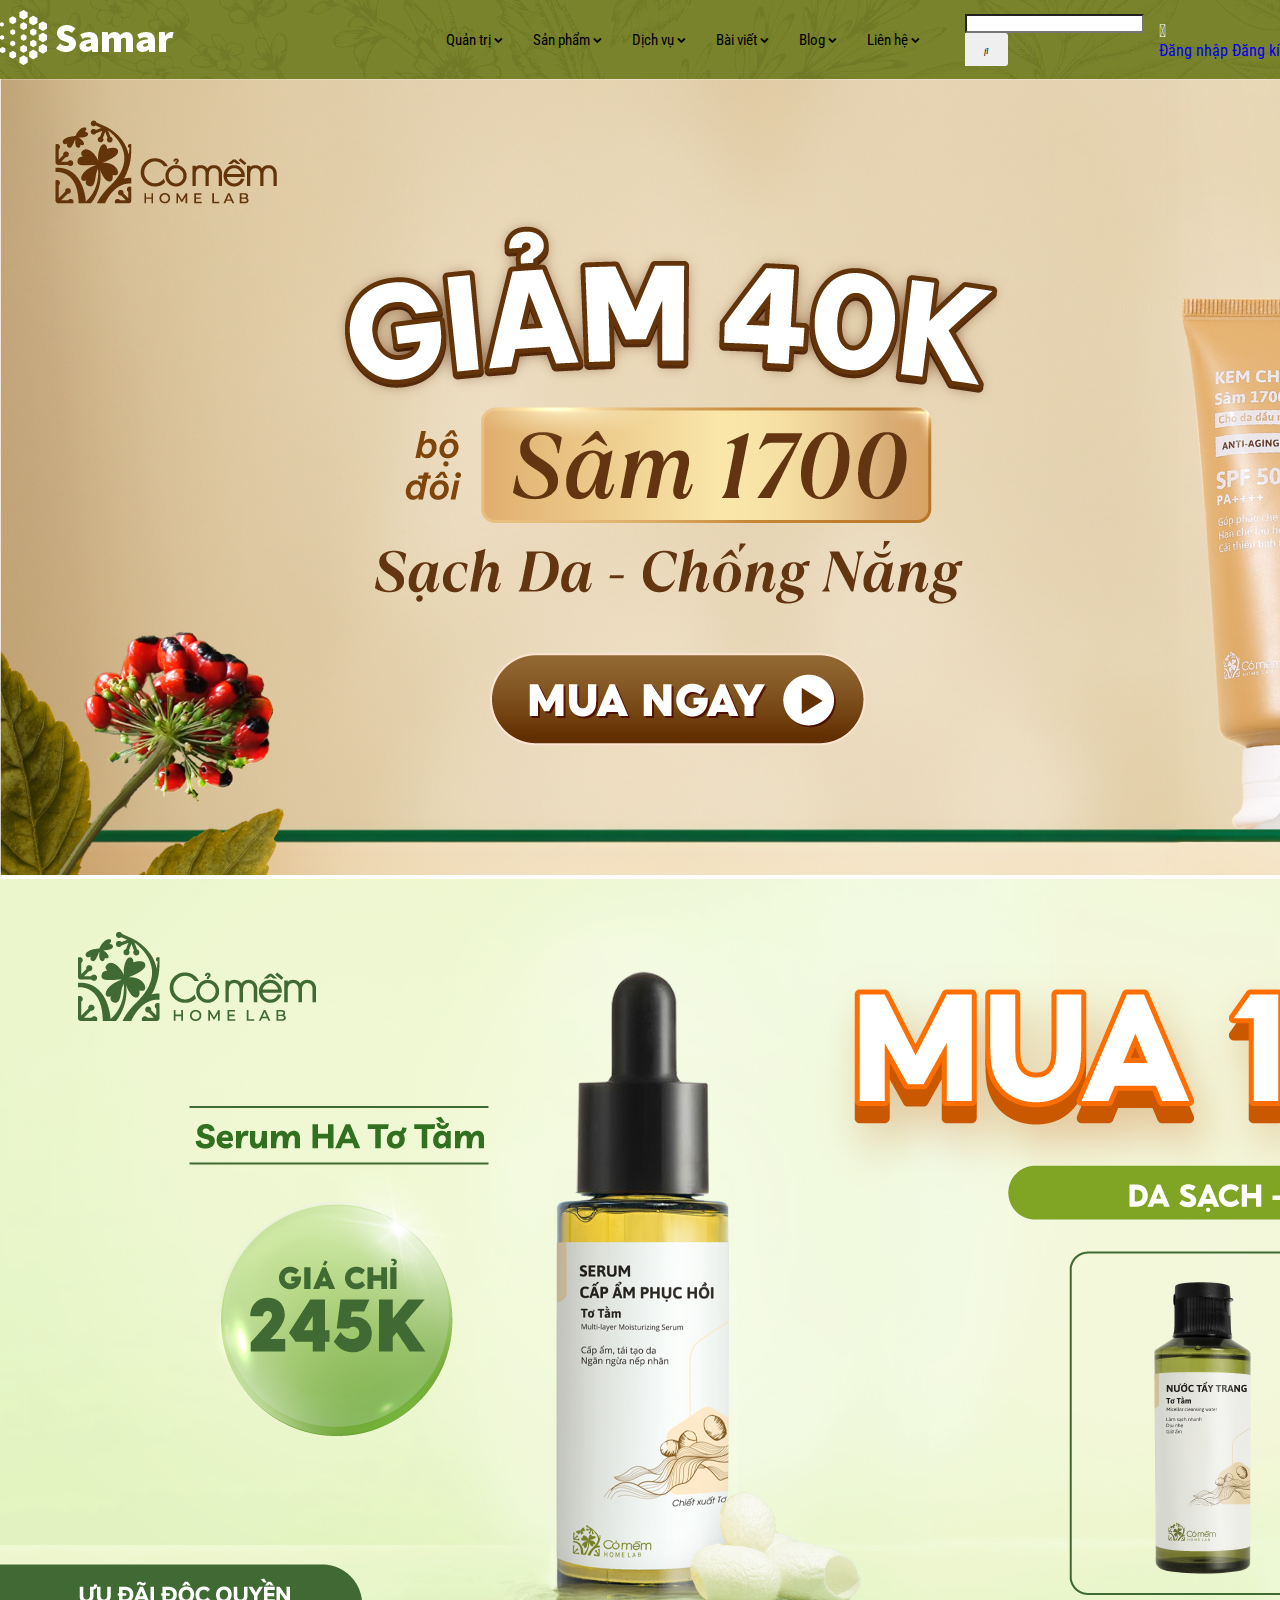
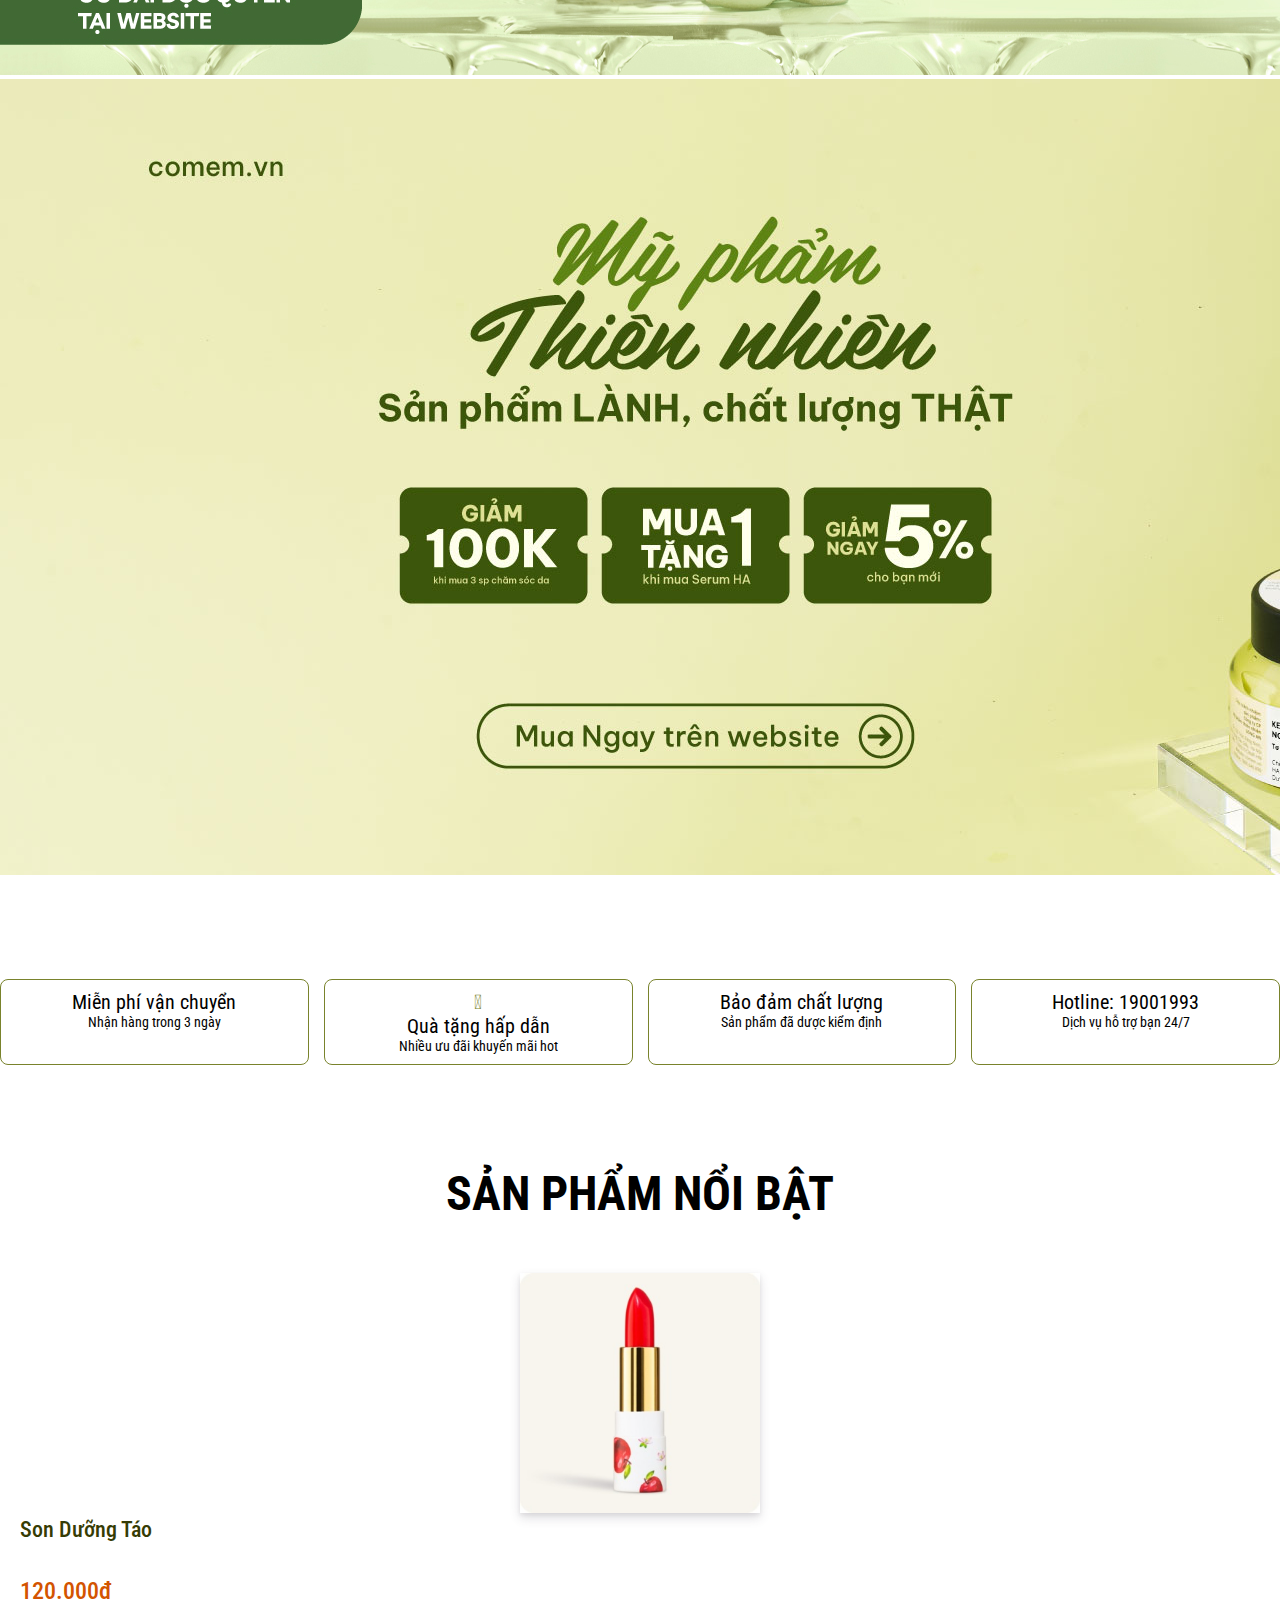
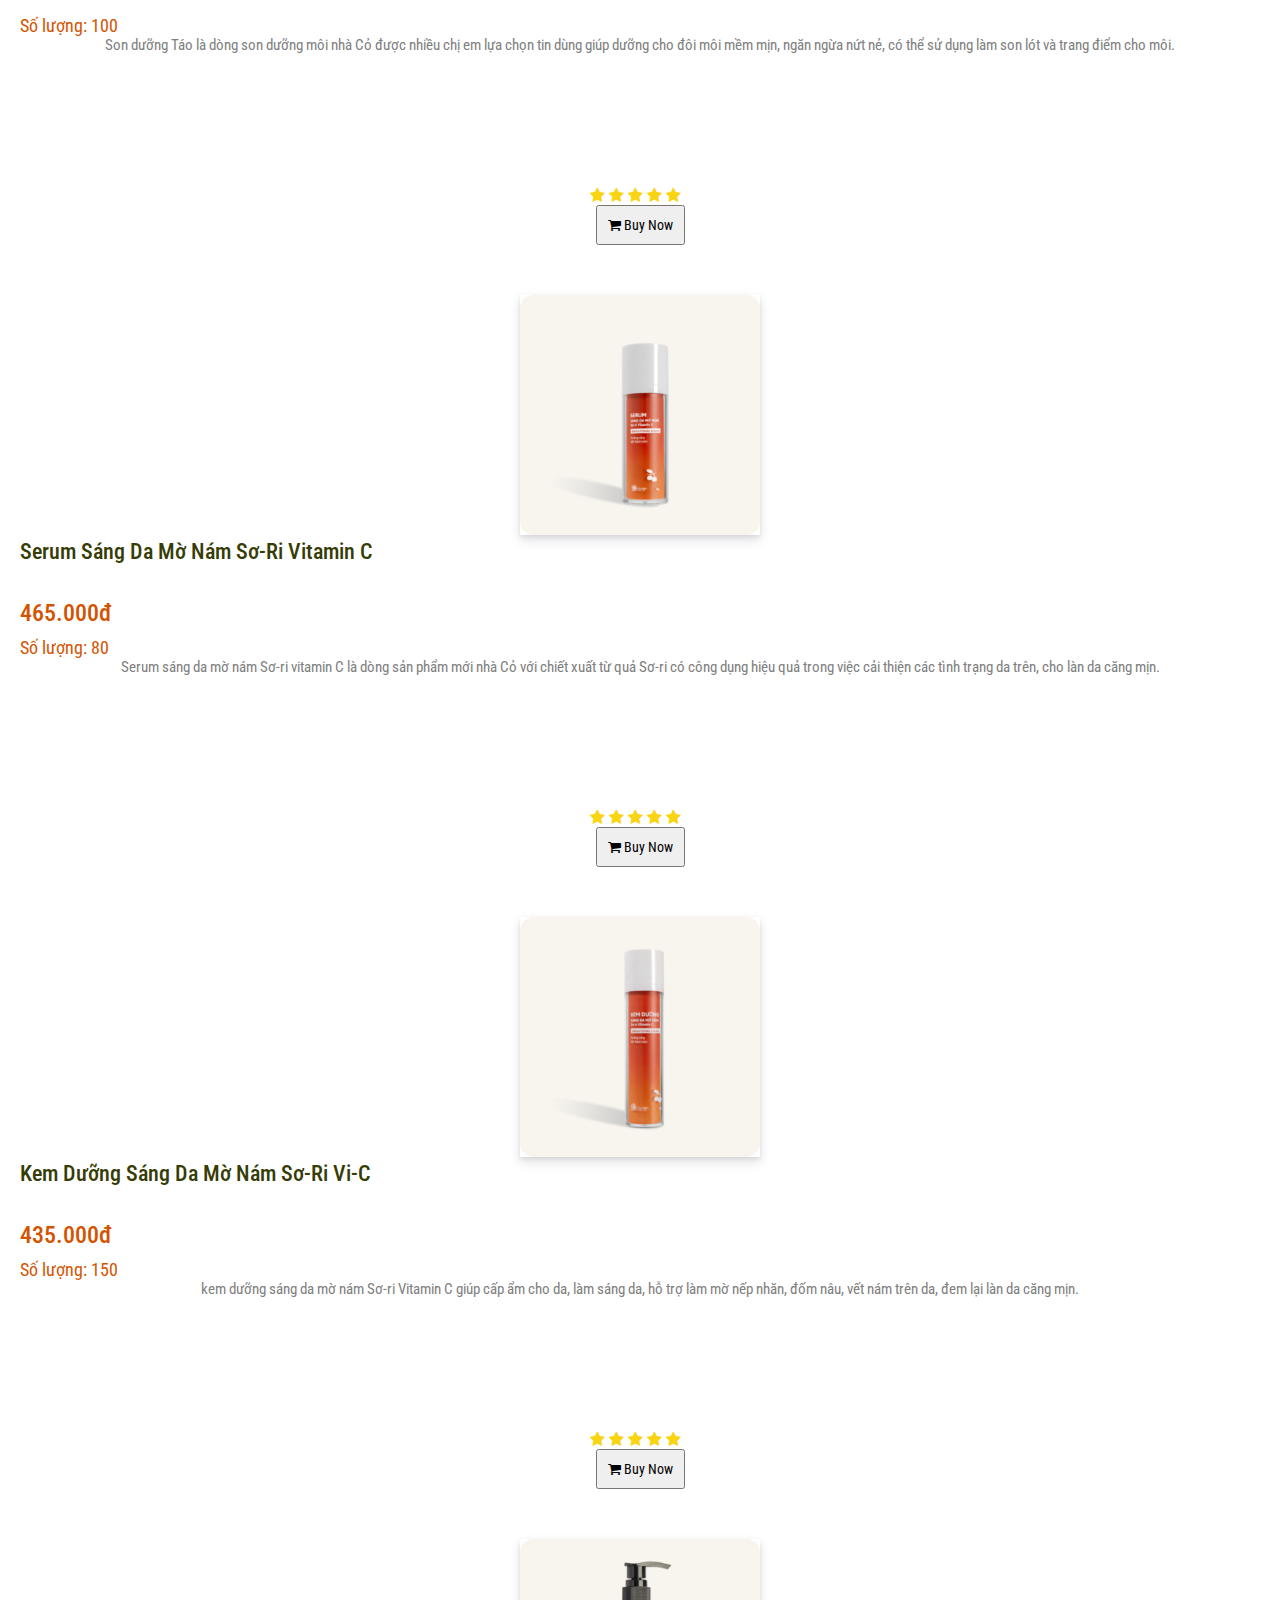
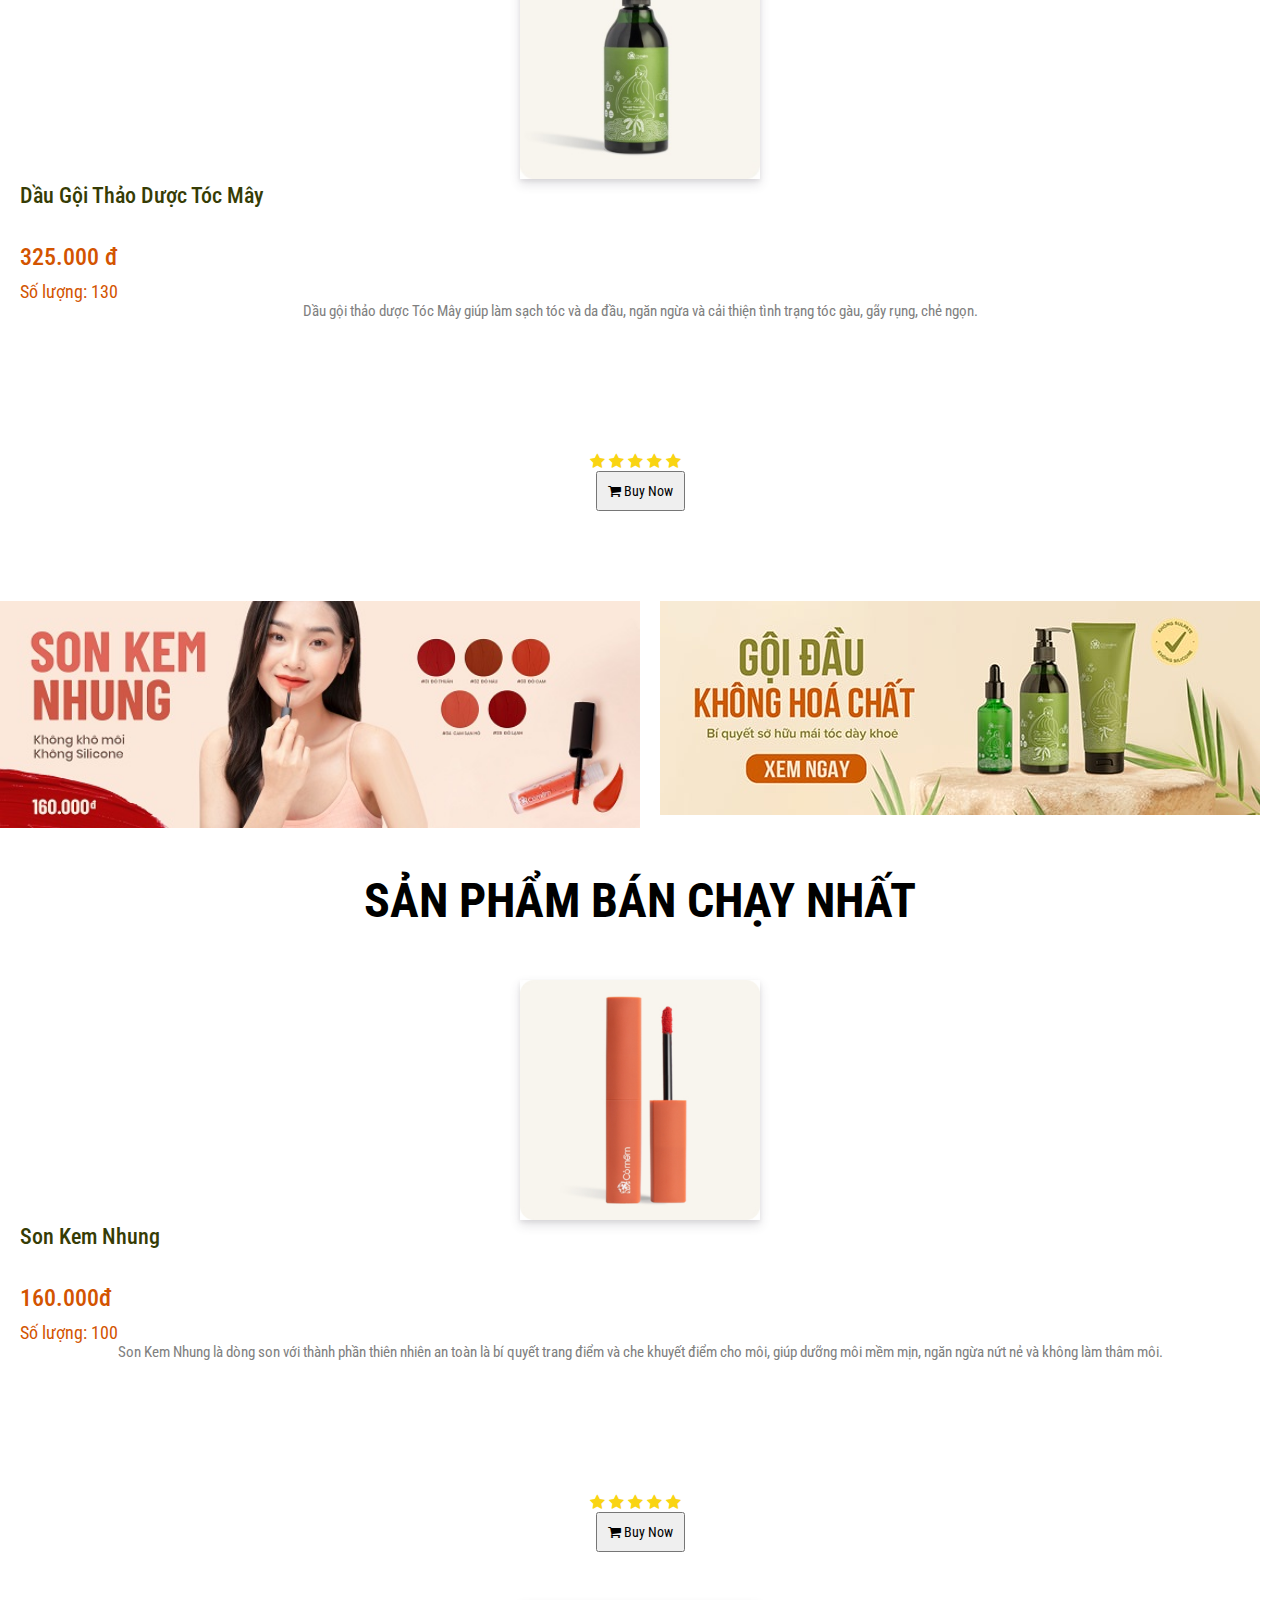
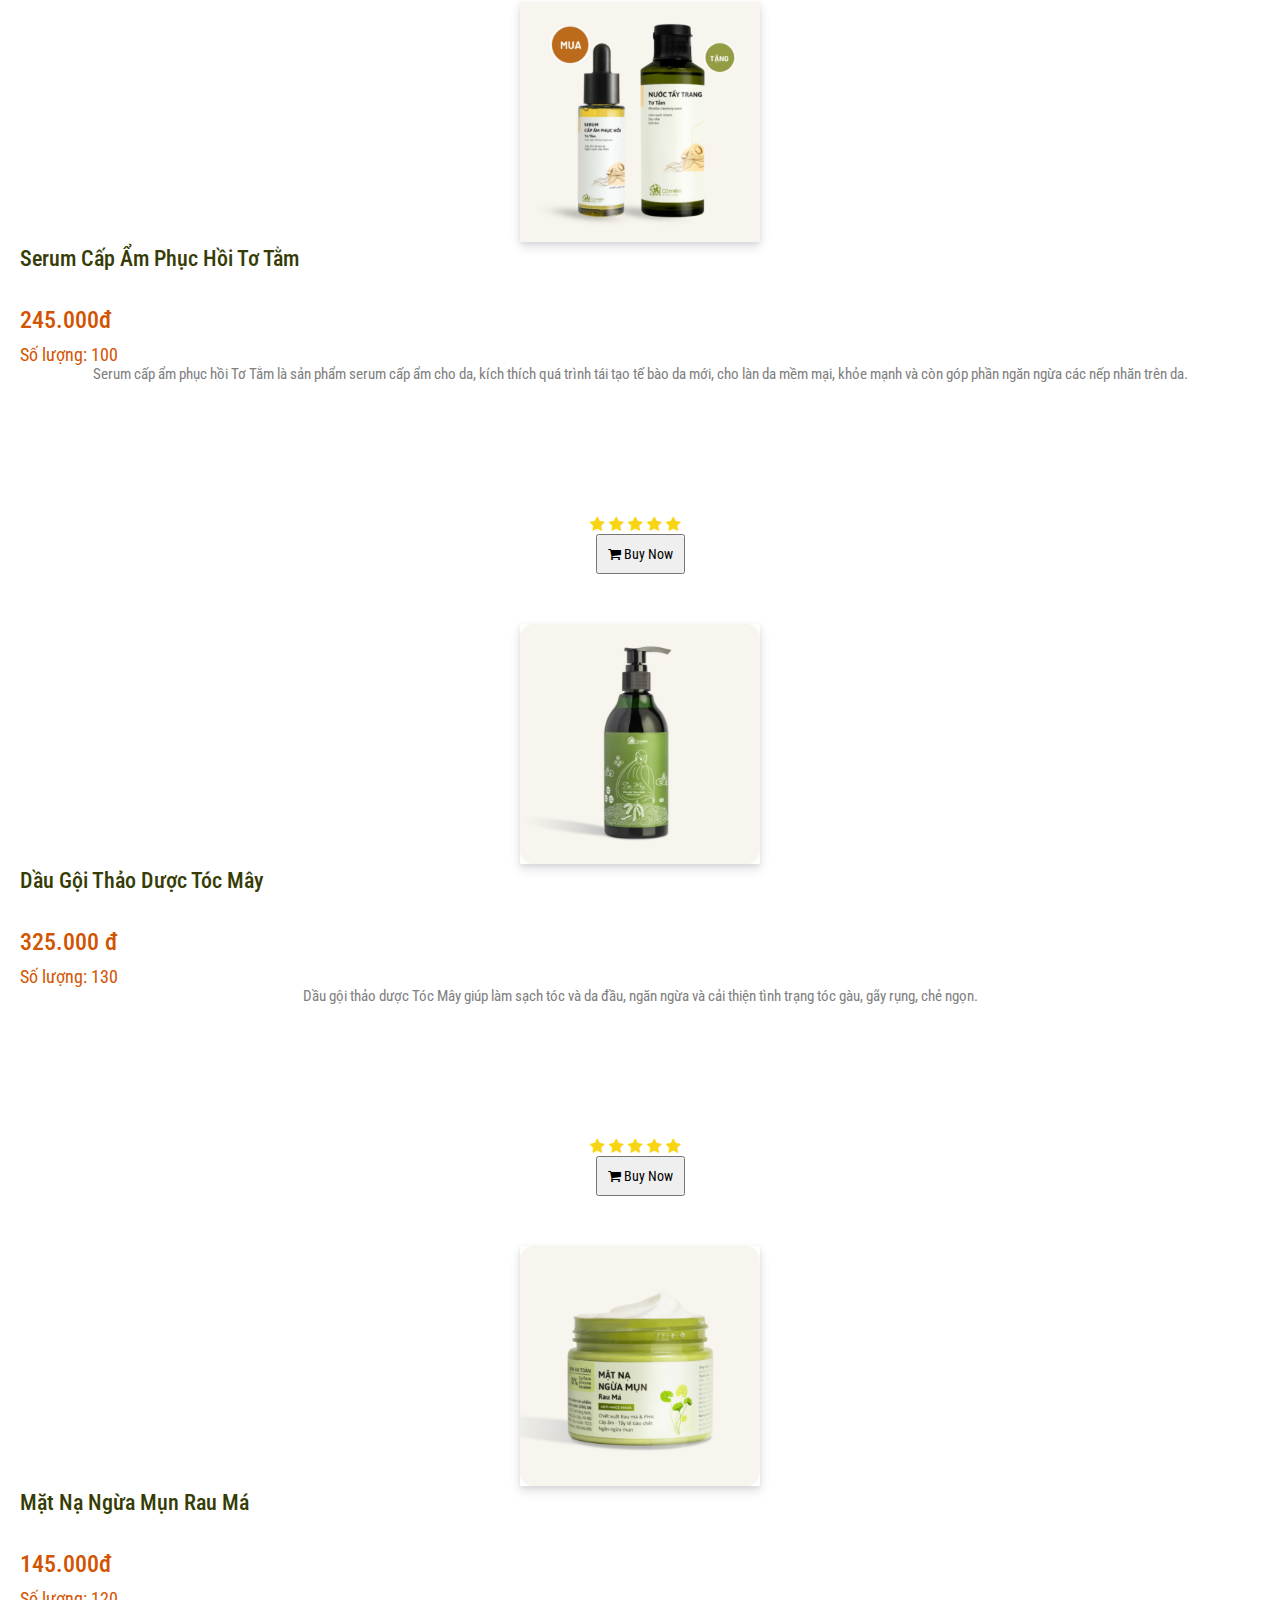
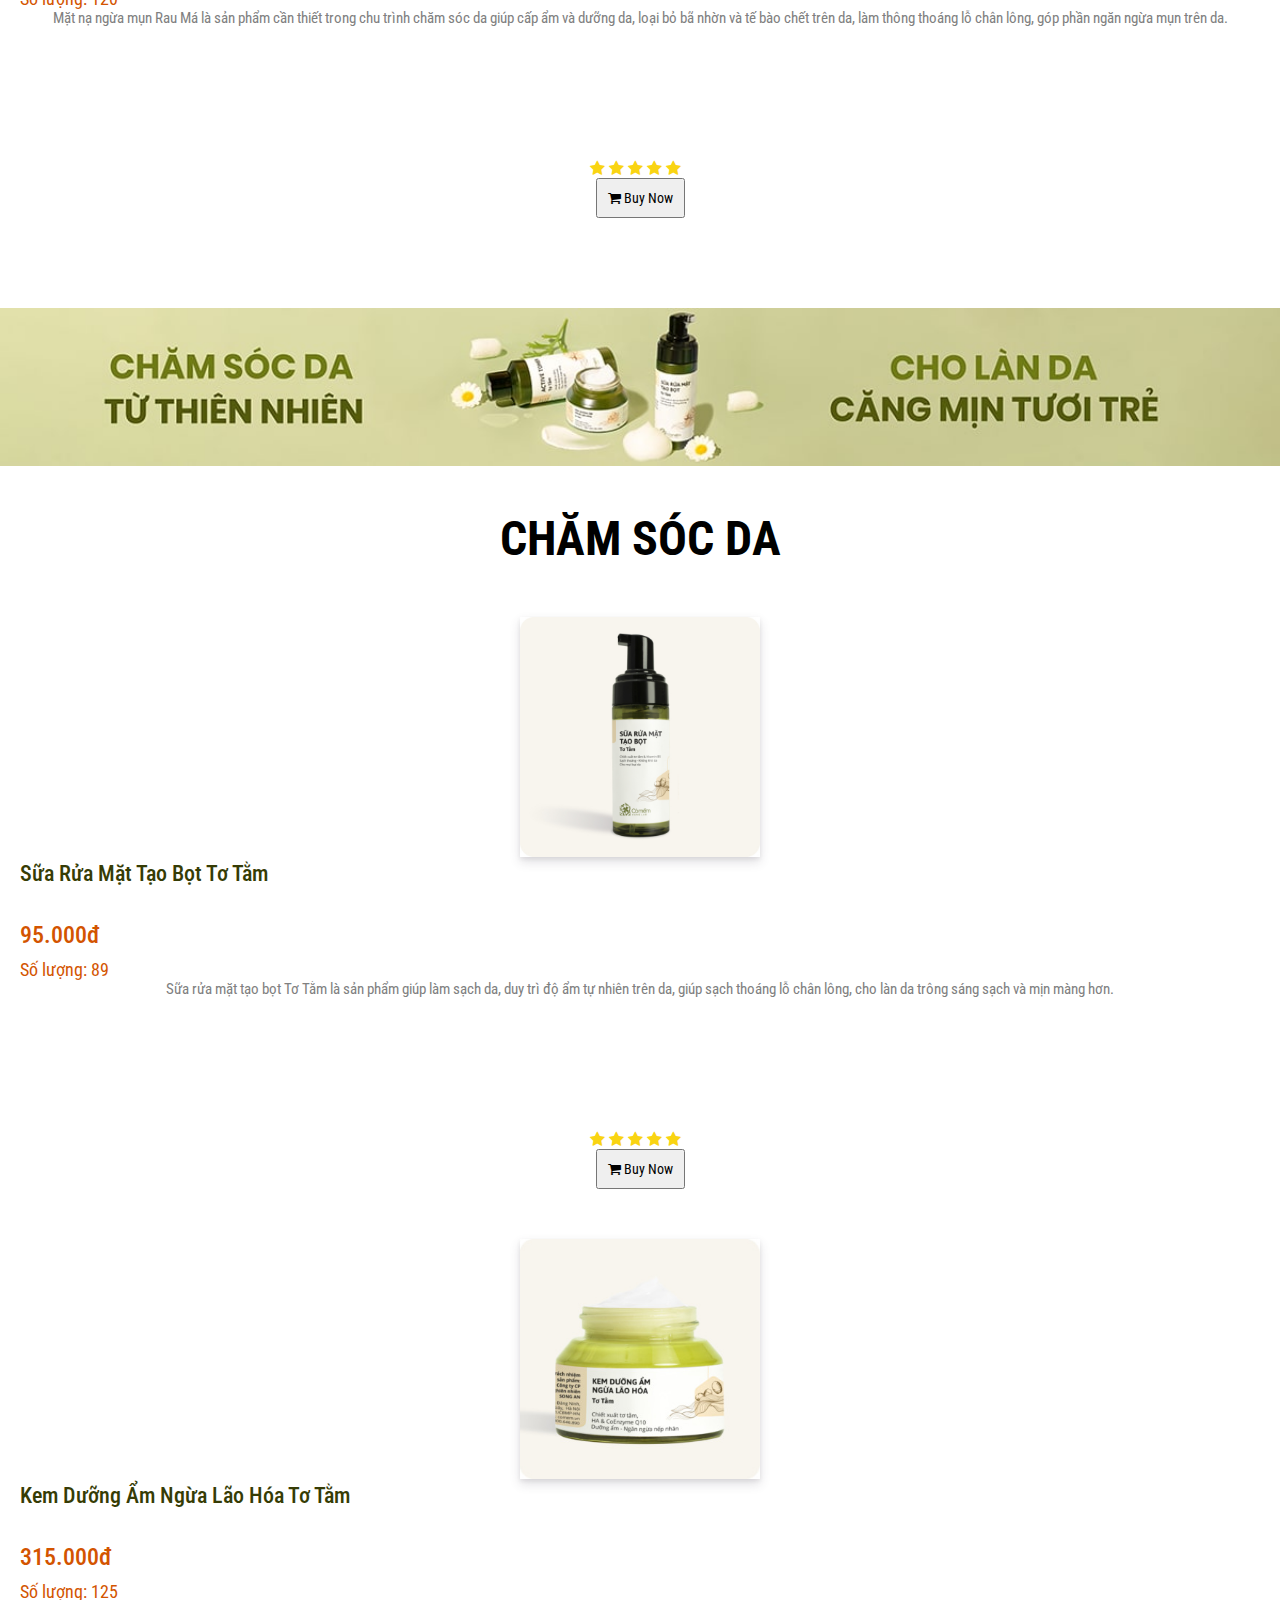
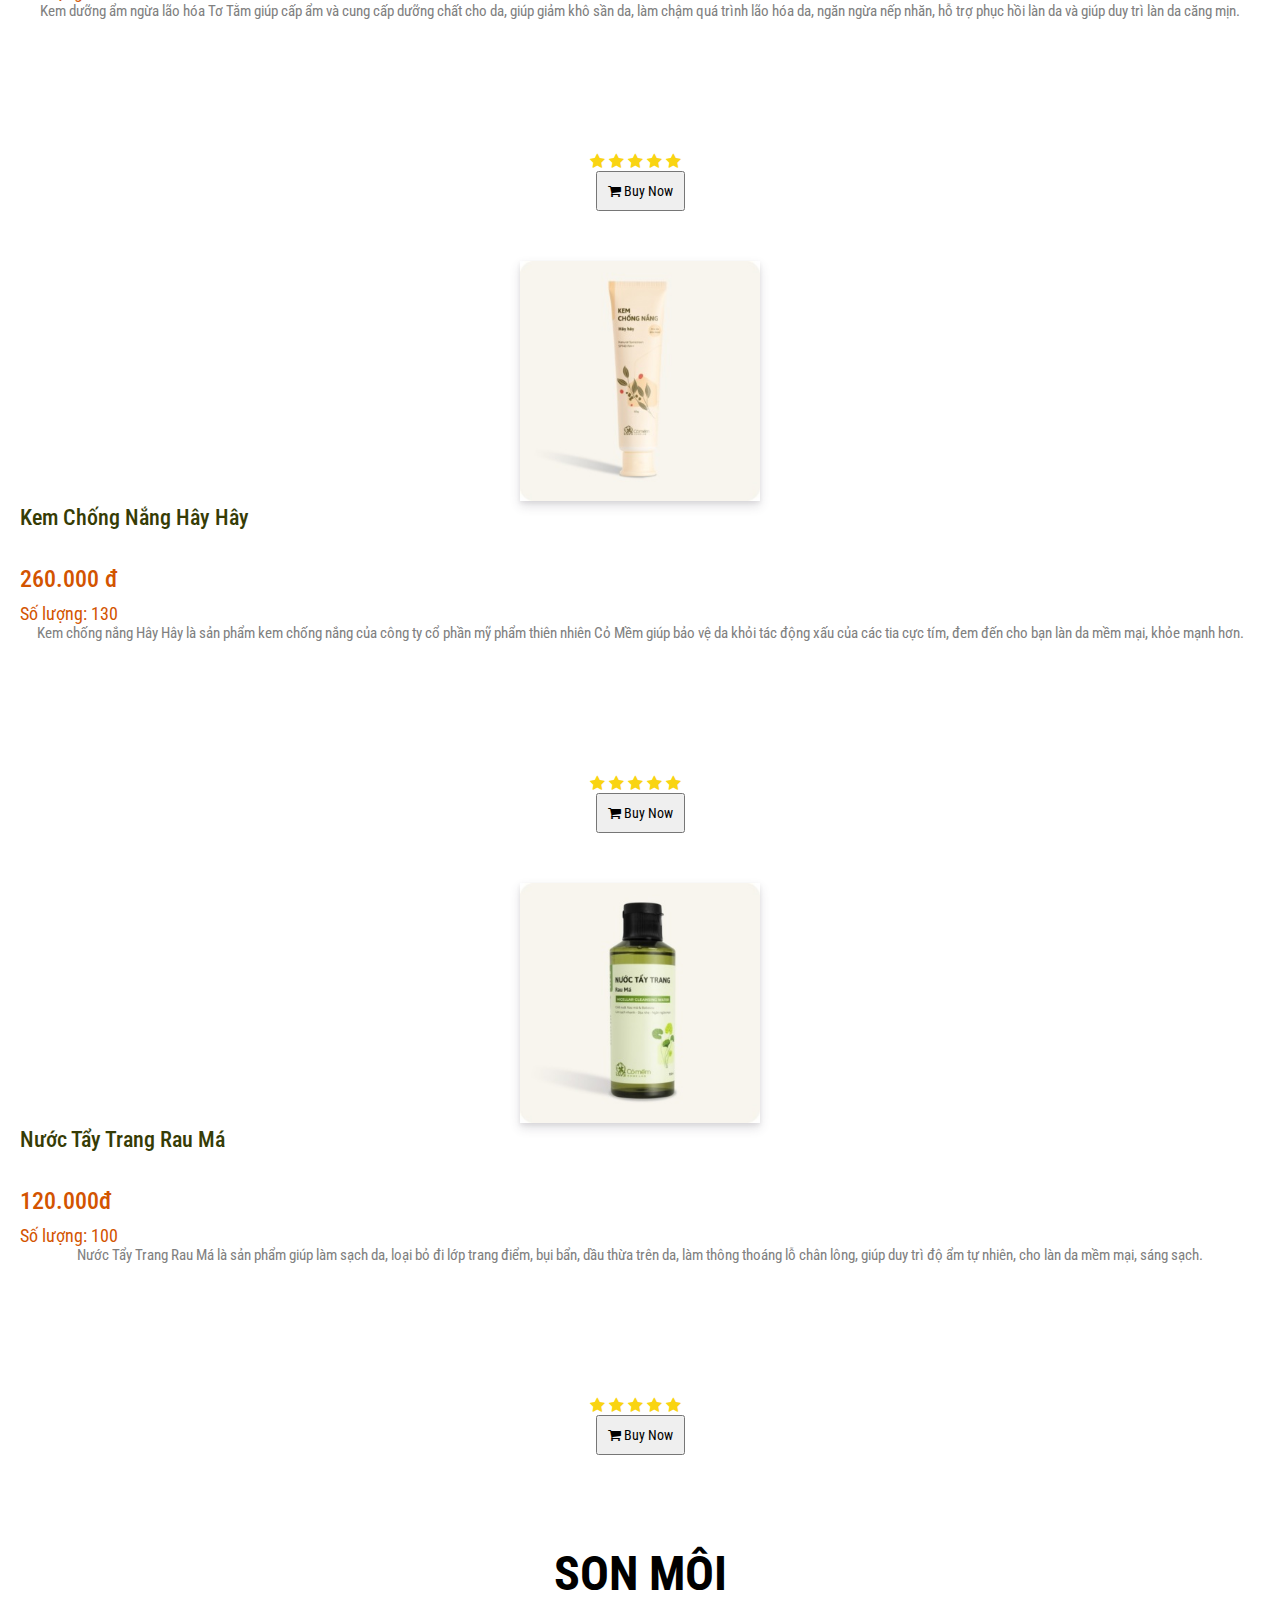
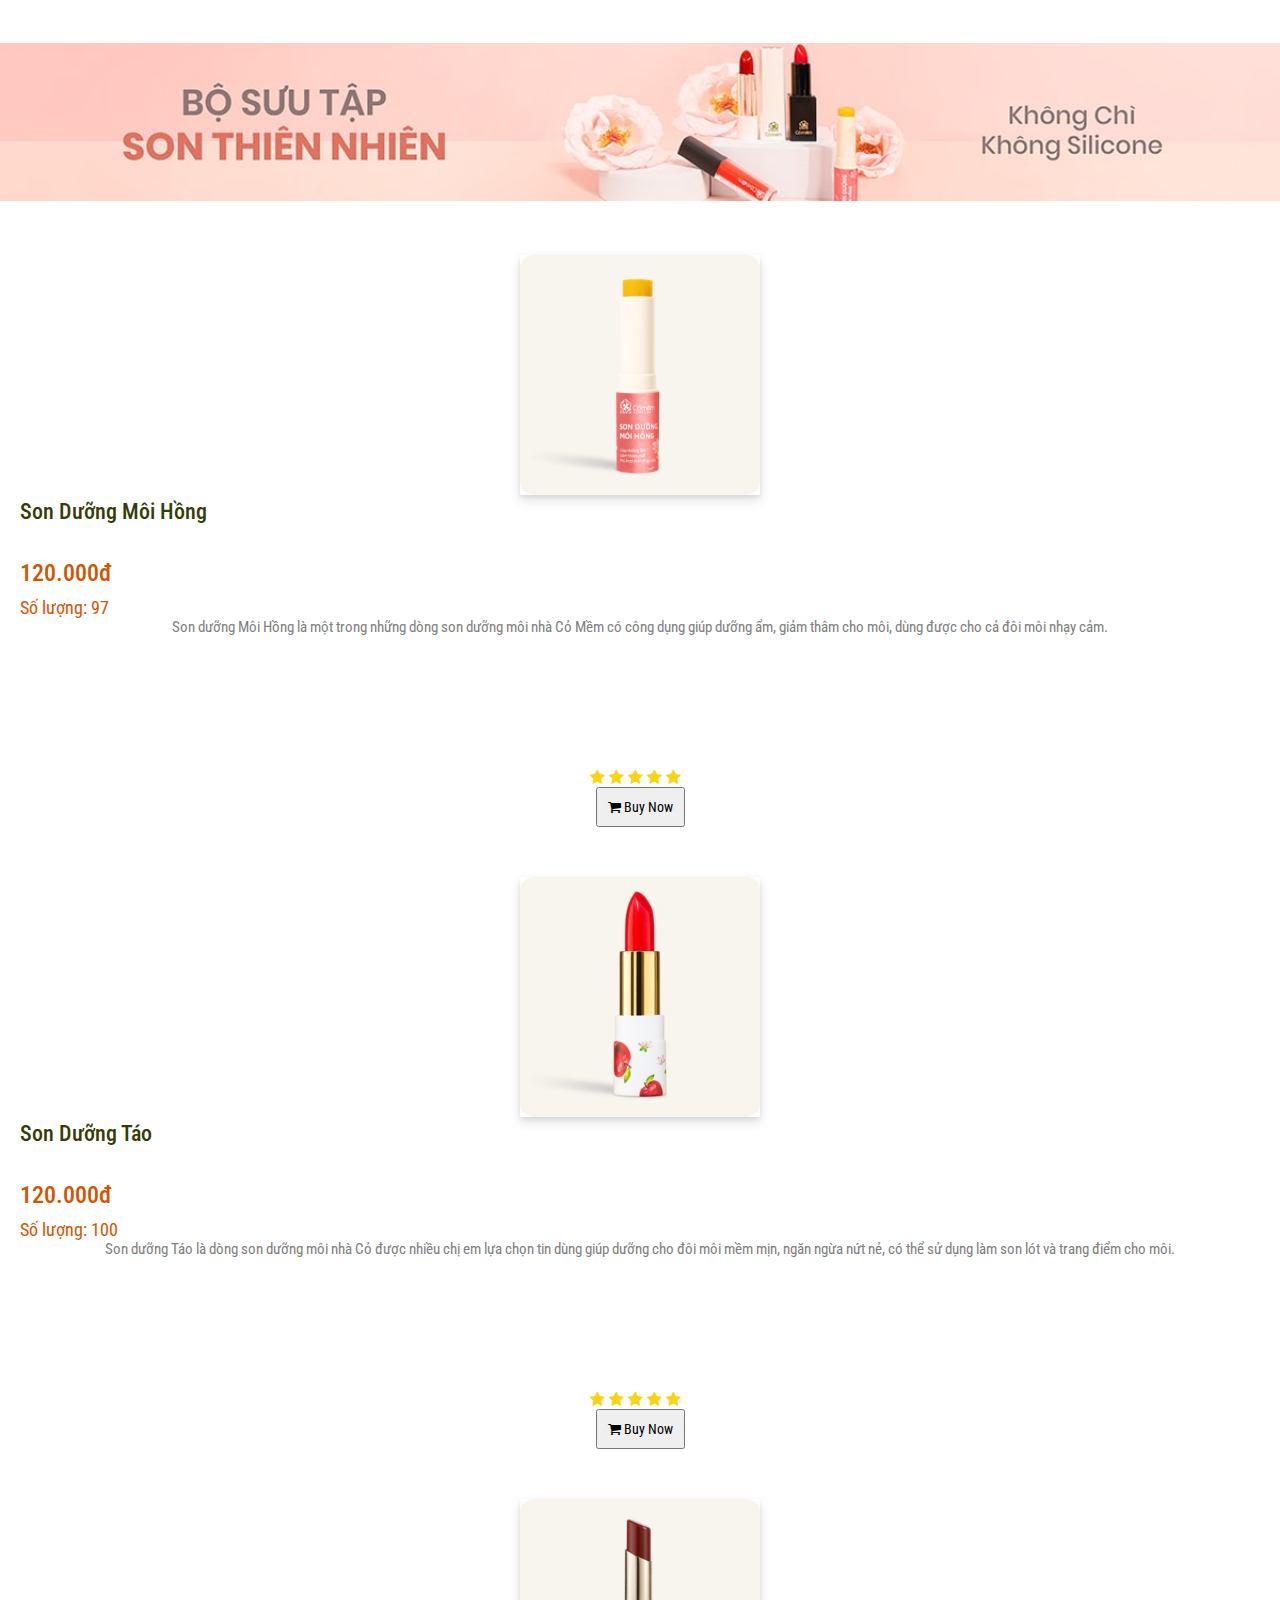
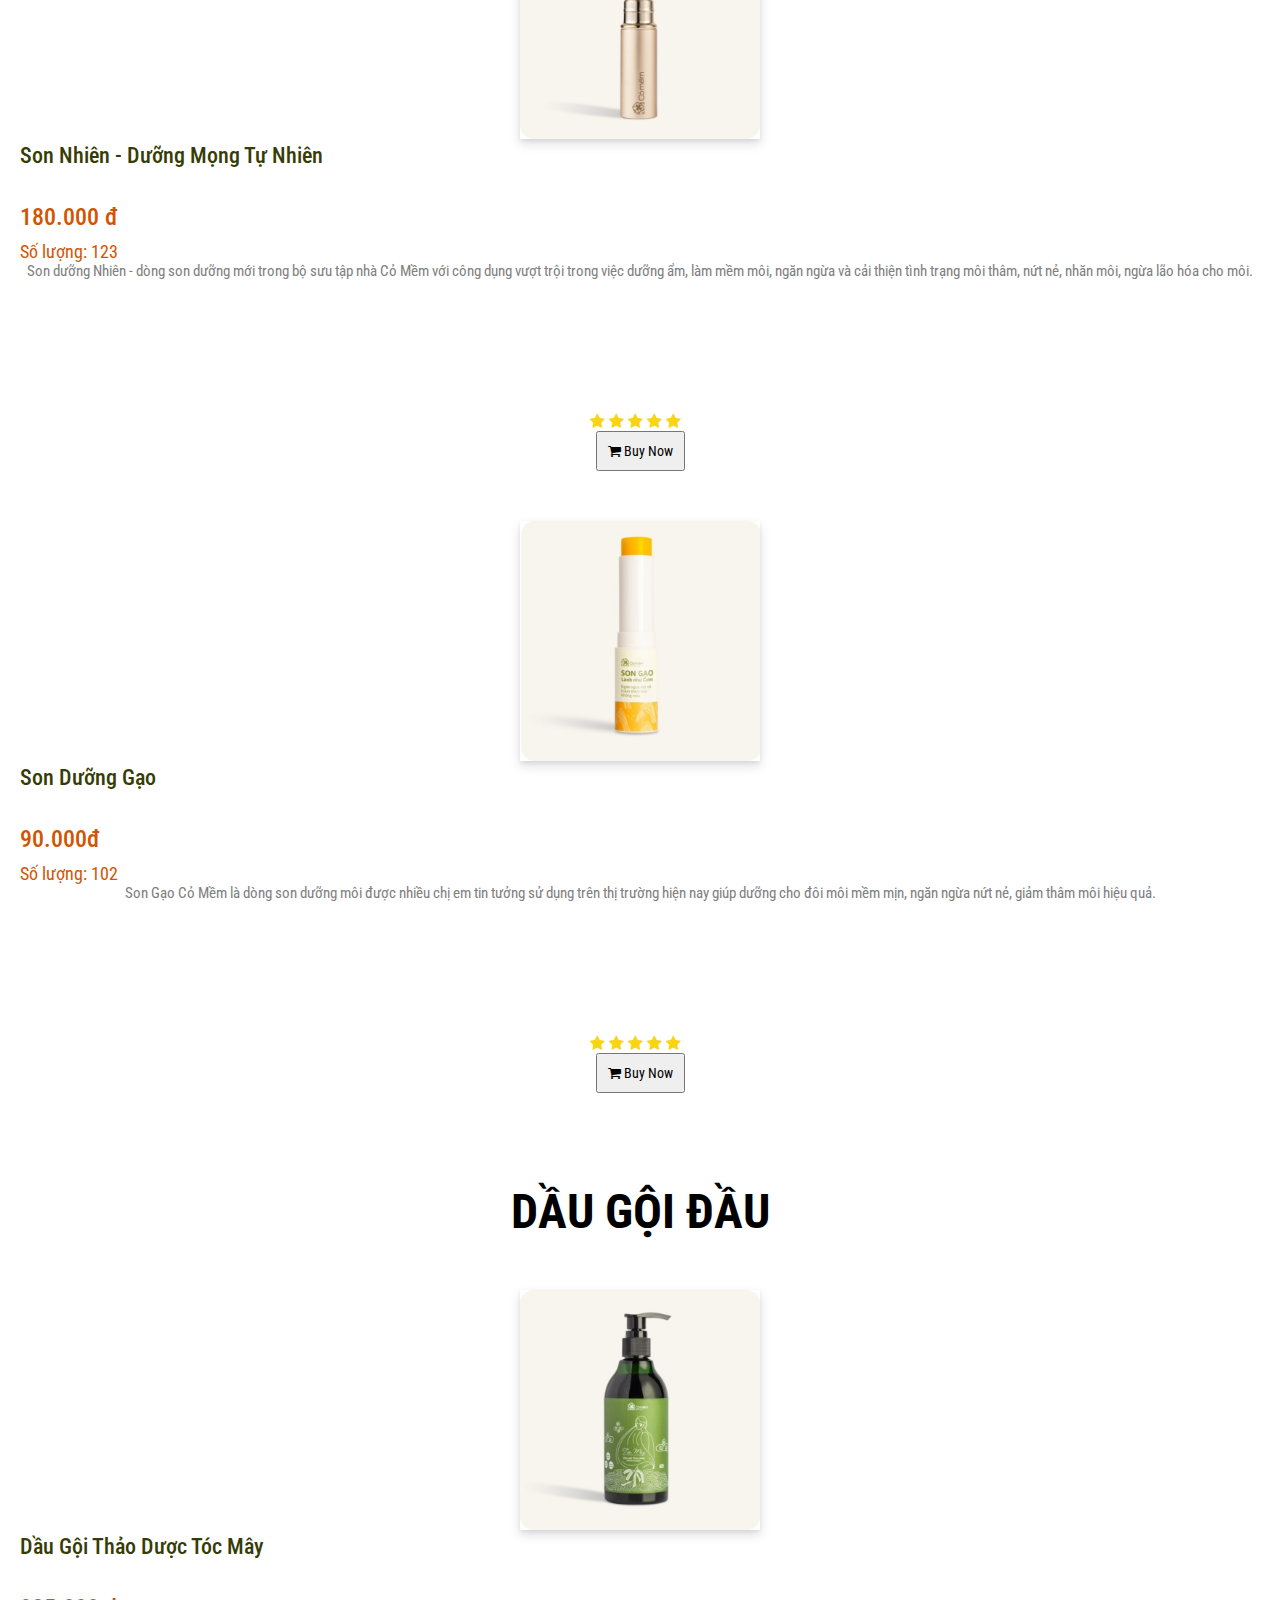
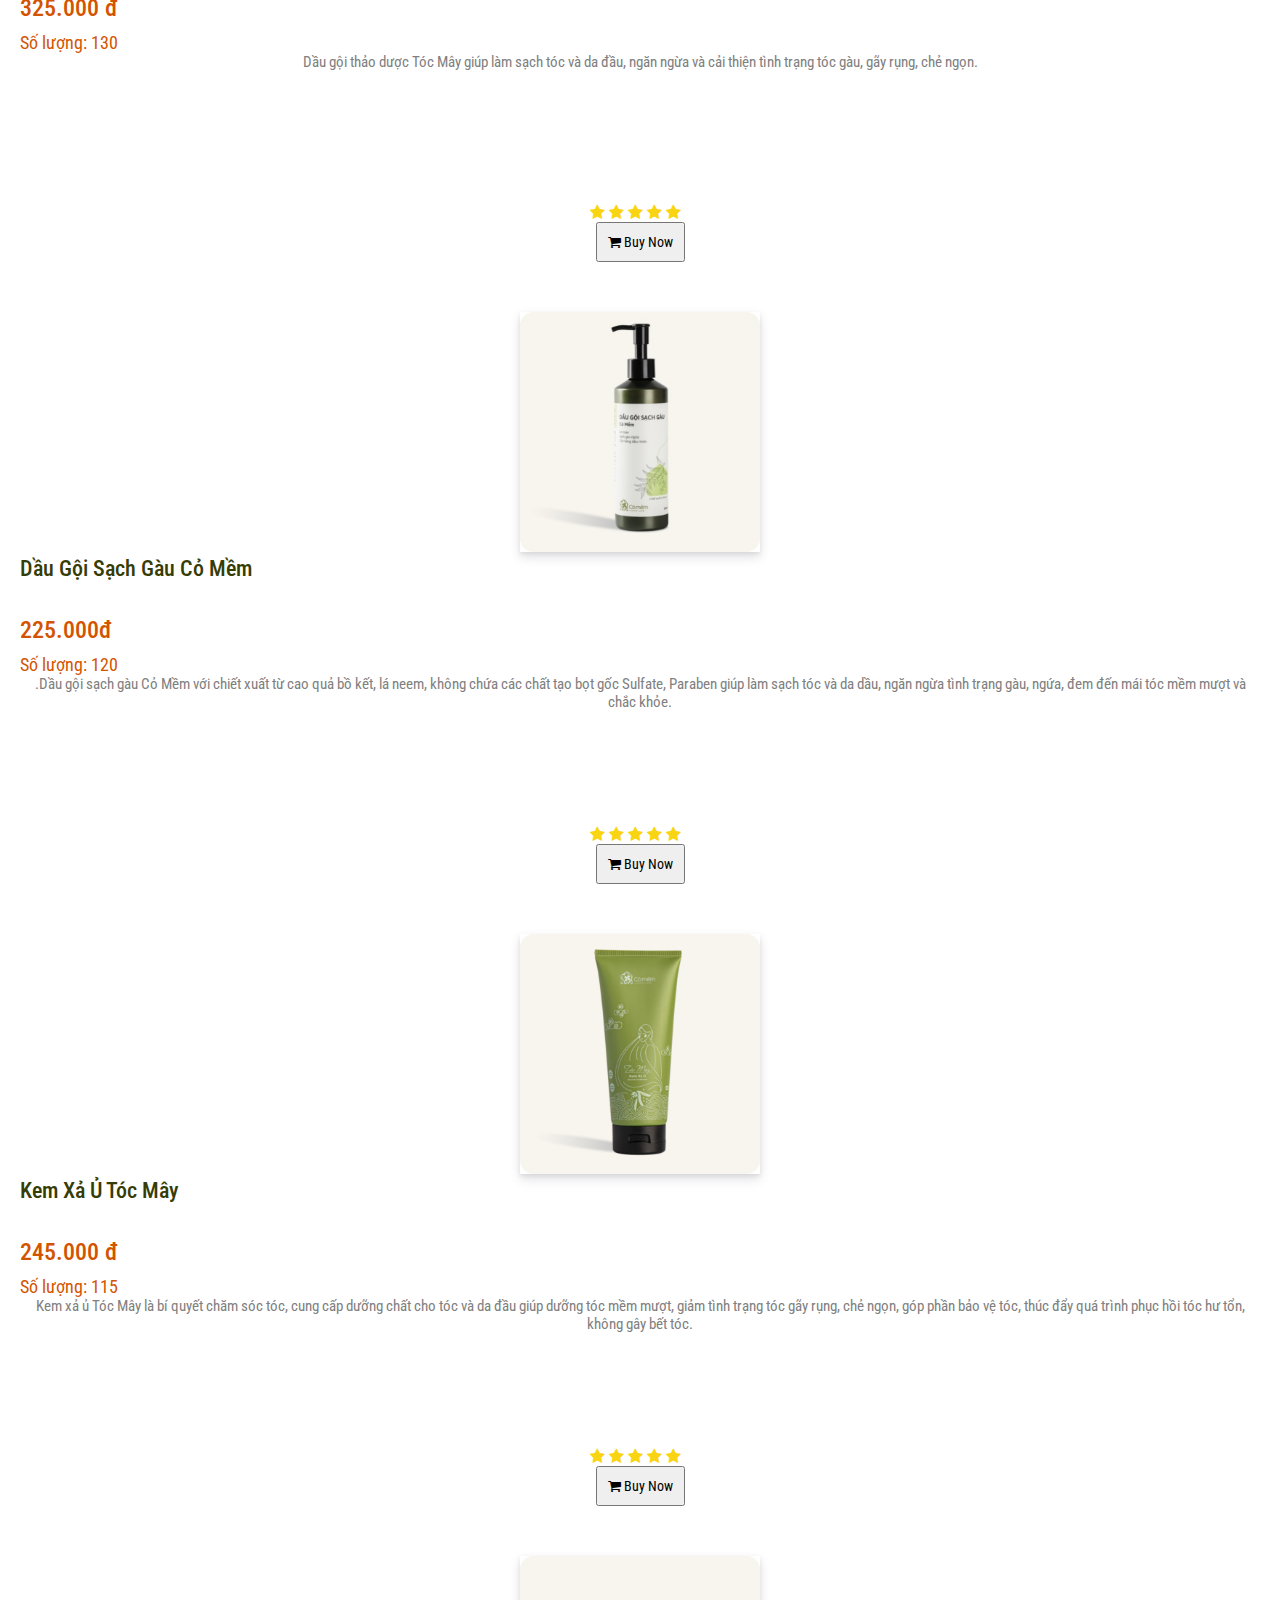
==== User/index.html @ 2b6eb31f "Merge pull request #1 from daihoc24/nhquy" ====
<!DOCTYPE html>
<html lang="en">

<head>
    <meta charset="UTF-8">
    <meta name="viewport" content="width=device-width, initial-scale=1.0">
    <title>Document</title>
    <link rel="stylesheet" href="https://cdn.jsdelivr.net/npm/bootstrap@4.1.3/dist/css/bootstrap.min.css"
        integrity="sha384-MCw98/SFnGE8fJT3GXwEOngsV7Zt27NXFoaoApmYm81iuXoPkFOJwJ8ERdknLPMO" crossorigin="anonymous">
    <link rel="preconnect" href="https://fonts.googleapis.com">
    <link rel="preconnect" href="https://fonts.gstatic.com" crossorigin>
    <link href="https://fonts.googleapis.com/css2?family=Roboto+Condensed:wght@300;400;500;600&display=swap"
        rel="stylesheet">
    <link rel="stylesheet" href="https://cdnjs.cloudflare.com/ajax/libs/animate.css/4.1.1/animate.min.css" />
    <link rel="stylesheet" href="https://cdnjs.cloudflare.com/ajax/libs/font-awesome/4.7.0/css/font-awesome.min.css"
        integrity="sha512-SfTiTlX6kk+qitfevl/7LibUOeJWlt9rbyDn92a1DqWOw9vWG2MFoays0sgObmWazO5BQPiFucnnEAjpAB+/Sw=="
        crossorigin="anonymous" referrerpolicy="no-referrer" />
    <link rel="stylesheet" href="https://cdnjs.cloudflare.com/ajax/libs/font-awesome/6.4.2/css/all.min.css"
        integrity="sha512-z3gLpd7yknf1YoNbCzqRKc4qyor8gaKU1qmn+CShxbuBusANI9QpRohGBreCFkKxLhei6S9CQXFEbbKuqLg0DA=="
        crossorigin="anonymous" referrerpolicy="no-referrer" />
    <link rel="stylesheet" href="./CSS/style.css">
</head>

<body>
    <header class="header">
        <div class="container">
            <div class="header-content">
                <a href="#">
                    <img src="./img/logo-white.png" class="logo" alt="">
                </a>
                <nav>
                    <ul>
                        <li>
                            <a href="../Admin/AdminPage/index.htm">
                                <span>Quản trị</span>
                                <i class="fa fa-chevron-down"></i>
                            </a>
                        </li>
                        <li>
                            <a href="#">
                                <span>Sản phẩm</span>
                                <i class="fa fa-chevron-down"></i>
                            </a>
                        </li>
                        <li>
                            <a href="#">
                                <span>Dịch vụ</span>
                                <i class="fa fa-chevron-down"></i>
                            </a>
                        </li>
                        <li>
                            <a href="#">
                                <span>Bài viết</span>
                                <i class="fa fa-chevron-down"></i>
                            </a>
                        </li>
                        <li>
                            <a href="#">
                                <span>Blog</span>
                                <i class="fa fa-chevron-down"></i>
                            </a>
                        </li>
                        <li>
                            <a href="#">
                                <span>Liên hệ</span>
                                <i class="fa fa-chevron-down"></i>
                            </a>
                        </li>
                    </ul>
                    <div class="input-group ps-5">
                        <div id="navbar-search-autocomplete" class="form-outline">
                            <input type="search" id="form1" class="form-control search" />
                        </div>
                        <button type="button" class="btn btn-success search-icon">
                            <i class="fas fa-search"></i>
                        </button>
                    </div>
                    <div class="dropdown show">
                        <i class="fa-solid fa-user" href="#" role="button" id="dropdownMenuLink" data-toggle="dropdown"
                            aria-haspopup="true" aria-expanded="false" style="color: #ffffff;"></i>
                        <div class="dropdown-menu" aria-labelledby="dropdownMenuLink">
                            <a class="dropdown-item" href="../Admin/Login/index.html">Đăng nhập</a>
                            <a class="dropdown-item" href="../Admin/CreateAccount/index.html">Đăng kí</a>
                        </div>
                    </div>
                </nav>
            </div>
        </div>
    </header>
    <section class="banner">
        <div id="carouselExampleControls" class="carousel slide" data-ride="carousel">
            <div class="carousel-inner">
                <div class="carousel-item active">
                    <img class="d-block w-100" src="./img/2294x796-3.jpg" alt="First slide">
                </div>
                <div class="carousel-item">
                    <img class="d-block w-100" src="./img/2294x796.jpg" alt="Second slide">
                </div>
                <div class="carousel-item">
                    <img class="d-block w-100" src="./img/img.jpg" alt="Third slide">
                </div>
            </div>
            <a class="carousel-control-prev" href="#carouselExampleControls" role="button" data-slide="prev">
                <span class="carousel-control-prev-icon" aria-hidden="true"></span>
                <span class="sr-only">Previous</span>
            </a>
            <a class="carousel-control-next" href="#carouselExampleControls" role="button" data-slide="next">
                <span class="carousel-control-next-icon" aria-hidden="true"></span>
                <span class="sr-only">Next</span>
            </a>
        </div>
    </section>
    <section class="aboutUs">
        <div class="container">
            <div class="aboutUs-content">
                <div class="aboutUs-item">
                    <i class="fa-solid fa-truck-arrow-right aboutUs-icon" style="color:#79832c;"></i>
                    <h3 class="aboutUs-h3">Miễn phí vận chuyển</h3>
                    <p class="aboutUs-p">Nhận hàng trong 3 ngày</p>
                </div>
                <div class="aboutUs-item">
                    <i class="fa-solid fa-gift aboutUs-icon" style="color:#79832c;"></i>
                    <h3 class="aboutUs-h3">Quà tặng hấp dẫn</h3>
                    <p class="aboutUs-p">Nhiều ưu đãi khuyến mãi hot</p>
                </div>
                <div class="aboutUs-item">
                    <i class="fa-solid fa-medal aboutUs-icon" style="color:#79832c;"></i>
                    <h3 class="aboutUs-h3">Bảo đảm chất lượng</h3>
                    <p class="aboutUs-p">Sản phẩm đã dược kiểm định</p>
                </div>
                <div class="aboutUs-item">
                    <i class="fa-solid fa-headset aboutUs-icon" style="color:#79832c;"></i>
                    <h3 class="aboutUs-h3">Hotline: 19001993</h3>
                    <p class="aboutUs-p">Dịch vụ hỗ trợ bạn 24/7</p>
                </div>

            </div>
        </div>
    </section>
    <section class="product">
        <div class="container product-container">

            <div class="product-title1">
                <h2>SẢN PHẨM NỔI BẬT</h2>
            </div>
            <div class="product-content row">
                <div class="col-lg-3 product-item">
                    <div class="card card_product">
                        <img src="./img/son-duong-tao-co-mau_sp.jpg" class="card-img-top" alt="...">
                        <div class="card-body">
                            <div class="product-head">
                                <div>
                                    <h3 class="product-name">Son Dưỡng Táo</h3>
                                </div>
                                <div>
                                    <h3 class="product-price">120.000đ</h3>
                                </div>
                                <h3 class="product-amount">Số lượng: 100</h3>

                            </div>
                            <p class="product-desc">Son dưỡng Táo là dòng son dưỡng môi nhà Cỏ được nhiều chị em lựa
                                chọn tin dùng giúp dưỡng cho đôi môi mềm mịn, ngăn ngừa nứt nẻ, có thể sử dụng làm son
                                lót và trang điểm cho môi.</p>
                            <div>
                            </div>
                            <div class="d-flex justify-content-between">
                                <div class="product-rate">
                                    <i class="fa fa-star"></i>
                                    <i class="fa fa-star"></i>
                                    <i class="fa fa-star"></i>
                                    <i class="fa fa-star"></i>
                                    <i class="fa fa-star"></i>
                                </div>
                                <div>
                                    <button type="button" class="btn btn-outline-success buy">
                                        <i class="fa fa-shopping-cart"></i> Buy Now
                                    </button>
                                </div>
                            </div>
                        </div>
                    </div>
                </div>
                <div class="col-lg-3 product-item">
                    <div class="card card_product">
                        <img src="./img/serum-sang-da-mo-nam-so-ri-vitamin-c-1_sp.jpg" class="card-img-top" alt="...">
                        <div class="card-body">
                            <div class="product-head">
                                <div>
                                    <h3 class="product-name">Serum Sáng Da Mờ Nám Sơ-Ri Vitamin C</h3>
                                </div>
                                <div>
                                    <h3 class="product-price">465.000đ</h3>
                                </div>
                                <h3 class="product-amount">Số lượng: 80</h3>

                            </div>
                            <p class="product-desc">Serum sáng da mờ nám Sơ-ri vitamin C là dòng sản phẩm mới nhà Cỏ với
                                chiết xuất từ quả Sơ-ri có công dụng hiệu quả trong việc cải thiện các tình trạng da
                                trên, cho làn da căng mịn.</p>
                            <div>
                            </div>
                            <div class="d-flex justify-content-between">
                                <div class="product-rate">
                                    <i class="fa fa-star"></i>
                                    <i class="fa fa-star"></i>
                                    <i class="fa fa-star"></i>
                                    <i class="fa fa-star"></i>
                                    <i class="fa fa-star"></i>
                                </div>
                                <div>
                                    <button type="button" class="btn btn-outline-success buy">
                                        <i class="fa fa-shopping-cart"></i> Buy Now
                                    </button>
                                </div>
                            </div>
                        </div>
                    </div>
                </div>
                <div class="col-lg-3 product-item">
                    <div class="card card_product">
                        <img src="./img/kem-duong-sang-da-mo-nam-so-ri-vitamin-c-1_sp.jpg" class="card-img-top"
                            alt="...">
                        <div class="card-body">
                            <div class="product-head">
                                <div>
                                    <h3 class="product-name">Kem Dưỡng Sáng Da Mờ Nám Sơ-Ri Vi-C</h3>
                                </div>
                                <div>
                                    <h3 class="product-price">435.000đ</h3>
                                </div>
                                <h3 class="product-amount">Số lượng: 150</h3>
                            </div>
                            <p class="product-desc">kem dưỡng sáng da mờ nám Sơ-ri Vitamin C giúp cấp ẩm cho da, làm
                                sáng da, hỗ trợ làm mờ nếp nhăn, đốm nâu, vết nám trên da, đem lại làn da căng mịn. </p>
                            <div>
                            </div>
                            <div class="d-flex justify-content-between">
                                <div class="product-rate">
                                    <i class="fa fa-star"></i>
                                    <i class="fa fa-star"></i>
                                    <i class="fa fa-star"></i>
                                    <i class="fa fa-star"></i>
                                    <i class="fa fa-star"></i>
                                </div>
                                <div>
                                    <button type="button" class="btn btn-outline-success buy">
                                        <i class="fa fa-shopping-cart"></i> Buy Now
                                    </button>
                                </div>
                            </div>
                        </div>
                    </div>
                </div>
                <div class="col-lg-3 product-item">
                    <div class="card card_product">
                        <img src="./img/dau-goi-toc-may-co-mem_sp.jpg" class="card-img-top" alt="...">
                        <div class="card-body">
                            <div class="product-head">
                                <div>
                                    <h3 class="product-name">Dầu Gội Thảo Dược Tóc Mây</h3>
                                </div>
                                <div>
                                    <h3 class="product-price">325.000 đ</h3>
                                </div>
                                <h3 class="product-amount">Số lượng: 130</h3>

                            </div>
                            <p class="product-desc">Dầu gội thảo dược Tóc Mây giúp làm sạch tóc và da đầu, ngăn ngừa và
                                cải thiện tình trạng tóc gàu, gãy rụng, chẻ ngọn.</p>
                            <div>
                            </div>
                            <div class="d-flex justify-content-between">
                                <div class="product-rate">
                                    <i class="fa fa-star"></i>
                                    <i class="fa fa-star"></i>
                                    <i class="fa fa-star"></i>
                                    <i class="fa fa-star"></i>
                                    <i class="fa fa-star"></i>
                                </div>
                                <div>
                                    <button type="button" class="btn btn-outline-success buy">
                                        <i class="fa fa-shopping-cart"></i> Buy Now
                                    </button>
                                </div>
                            </div>
                        </div>
                    </div>
                </div>

            </div>
            <div class="bannerSecond container">
                <div class="bannerSecond-item">
                    <img width="100%" src="./img/banner-second-1-desktop.jpg" alt="">
                </div>
                <div class="bannerSecond-item">
                    <img src="./img/banner-second-2-desktop.jpg" alt="">
                </div>
            </div>
            <div class="product-title2">
                <h2>SẢN PHẨM BÁN CHẠY NHẤT</h2>
            </div>
            <div class="product-content row">
                <div class="col-lg-3 product-item">
                    <div class="card card_product">
                        <img src="./img/son-kem-nhung_sp.jpg" class="card-img-top" alt="...">
                        <div class="card-body">
                            <div class="product-head">
                                <div>
                                    <h3 class="product-name">Son Kem Nhung</h3>
                                </div>
                                <div>
                                    <h3 class="product-price">160.000đ</h3>
                                </div>
                                <h3 class="product-amount">Số lượng: 100</h3>

                            </div>
                            <p class="product-desc">Son Kem Nhung là dòng son với thành phần thiên nhiên an toàn là bí
                                quyết trang điểm và che khuyết điểm cho môi, giúp dưỡng môi mềm mịn, ngăn ngừa nứt nẻ và
                                không làm thâm môi. </p>
                            <div>
                            </div>
                            <div class="d-flex justify-content-between">
                                <div class="product-rate">
                                    <i class="fa fa-star"></i>
                                    <i class="fa fa-star"></i>
                                    <i class="fa fa-star"></i>
                                    <i class="fa fa-star"></i>
                                    <i class="fa fa-star"></i>
                                </div>
                                <div>
                                    <button type="button" class="btn btn-outline-success buy">
                                        <i class="fa fa-shopping-cart"></i> Buy Now
                                    </button>
                                </div>
                            </div>
                        </div>
                    </div>
                </div>
                <div class="col-lg-3 product-item">
                    <div class="card card_product">
                        <img src="./img/serum-ha-to-tam-phuc-hoi-da_sp.png" class="card-img-top" alt="...">
                        <div class="card-body">
                            <div class="product-head">
                                <div>
                                    <h3 class="product-name">Serum Cấp Ẩm Phục Hồi Tơ Tằm</h3>
                                </div>
                                <div>
                                    <h3 class="product-price">245.000đ</h3>
                                </div>
                                <h3 class="product-amount">Số lượng: 100</h3>

                            </div>
                            <p class="product-desc">Serum cấp ẩm phục hồi Tơ Tằm là sản phẩm serum cấp ẩm cho da, kích
                                thích quá trình tái tạo tế bào da mới, cho làn da mềm mại, khỏe mạnh và còn góp phần
                                ngăn ngừa các nếp nhăn trên da.</p>
                            <div>
                            </div>
                            <div class="d-flex justify-content-between">
                                <div class="product-rate">
                                    <i class="fa fa-star"></i>
                                    <i class="fa fa-star"></i>
                                    <i class="fa fa-star"></i>
                                    <i class="fa fa-star"></i>
                                    <i class="fa fa-star"></i>
                                </div>
                                <div>
                                    <button type="button" class="btn btn-outline-success buy">
                                        <i class="fa fa-shopping-cart"></i> Buy Now
                                    </button>
                                </div>
                            </div>
                        </div>
                    </div>
                </div>
                <div class="col-lg-3 product-item">
                    <div class="card card_product">
                        <img src="./img/dau-goi-toc-may-co-mem_sp.jpg" class="card-img-top" alt="...">
                        <div class="card-body">
                            <div class="product-head">
                                <div>
                                    <h3 class="product-name">Dầu Gội Thảo Dược Tóc Mây</h3>
                                </div>
                                <div>
                                    <h3 class="product-price">325.000 đ</h3>
                                </div>
                                <h3 class="product-amount">Số lượng: 130</h3>

                            </div>
                            <p class="product-desc">Dầu gội thảo dược Tóc Mây giúp làm sạch tóc và da đầu, ngăn ngừa và
                                cải thiện tình trạng tóc gàu, gãy rụng, chẻ ngọn.</p>
                            <div>
                            </div>
                            <div class="d-flex justify-content-between">
                                <div class="product-rate">
                                    <i class="fa fa-star"></i>
                                    <i class="fa fa-star"></i>
                                    <i class="fa fa-star"></i>
                                    <i class="fa fa-star"></i>
                                    <i class="fa fa-star"></i>
                                </div>
                                <div>
                                    <button type="button" class="btn btn-outline-success buy">
                                        <i class="fa fa-shopping-cart"></i> Buy Now
                                    </button>
                                </div>
                            </div>
                        </div>
                    </div>
                </div>

                <div class="col-lg-3 product-item">
                    <div class="card card_product">
                        <img src="./img/mat-na-ngua-mun-rau-ma-cho-da-dau_sp.jpg" class="card-img-top" alt="...">
                        <div class="card-body">
                            <div class="product-head">
                                <div>
                                    <h3 class="product-name">Mặt Nạ Ngừa Mụn Rau Má</h3>
                                </div>
                                <div>
                                    <h3 class="product-price">145.000đ</h3>
                                </div>
                                <h3 class="product-amount">Số lượng: 120</h3>
                            </div>
                            <p class="product-desc">Mặt nạ ngừa mụn Rau Má là sản phẩm cần thiết trong chu trình chăm
                                sóc da giúp cấp ẩm và dưỡng da, loại bỏ bã nhờn và tế bào chết trên da, làm thông thoáng
                                lỗ chân lông, góp phần ngăn ngừa mụn trên da. </p>
                            <div>
                            </div>
                            <div class="d-flex justify-content-between">
                                <div class="product-rate">
                                    <i class="fa fa-star"></i>
                                    <i class="fa fa-star"></i>
                                    <i class="fa fa-star"></i>
                                    <i class="fa fa-star"></i>
                                    <i class="fa fa-star"></i>
                                </div>
                                <div>
                                    <button type="button" class="btn btn-outline-success buy">
                                        <i class="fa fa-shopping-cart"></i> Buy Now
                                    </button>
                                </div>
                            </div>
                        </div>
                    </div>
                </div>

            </div>
            <div class="bannerSecond2 container" style="margin-bottom: 40px;">
                <div class="bannerSecond22-item">
                    <img width="100%" src="./img/banner-cham-soc-da-1.jpg" alt="">
                </div>

            </div>
            <div class="product-title3">
                <h2>CHĂM SÓC DA</h2>
            </div>
            <div class="product-content row">
                <div class="col-lg-3 product-item">
                    <div class="card card_product">
                        <img src="./img/sua-rua-mat-tao-bot-to-tam_sp2x.jpg" class="card-img-top" alt="...">
                        <div class="card-body">
                            <div class="product-head">
                                <div>
                                    <h3 class="product-name">Sữa Rửa Mặt Tạo Bọt Tơ Tằm</h3>
                                </div>
                                <div>
                                    <h3 class="product-price">95.000đ</h3>
                                </div>
                                <h3 class="product-amount">Số lượng: 89</h3>

                            </div>
                            <p class="product-desc">Sữa rửa mặt tạo bọt Tơ Tằm là sản phẩm giúp làm sạch da, duy trì độ
                                ẩm tự nhiên trên da, giúp sạch thoáng lỗ chân lông, cho làn da trông sáng sạch và mịn
                                màng hơn.</p>
                            <div>
                            </div>
                            <div class="d-flex justify-content-between">
                                <div class="product-rate">
                                    <i class="fa fa-star"></i>
                                    <i class="fa fa-star"></i>
                                    <i class="fa fa-star"></i>
                                    <i class="fa fa-star"></i>
                                    <i class="fa fa-star"></i>
                                </div>
                                <div>
                                    <button type="button" class="btn btn-outline-success buy">
                                        <i class="fa fa-shopping-cart"></i> Buy Now
                                    </button>
                                </div>
                            </div>
                        </div>
                    </div>
                </div>
                <div class="col-lg-3 product-item">
                    <div class="card card_product">
                        <img src="./img/kem-duong-am-ngua-lao-hoa-to-tam_sp.jpg" class="card-img-top" alt="...">
                        <div class="card-body">
                            <div class="product-head">
                                <div>
                                    <h3 class="product-name">Kem Dưỡng Ẩm Ngừa Lão Hóa Tơ Tằm</h3>
                                </div>
                                <div>
                                    <h3 class="product-price">315.000đ</h3>
                                </div>
                                <h3 class="product-amount">Số lượng: 125</h3>

                            </div>
                            <p class="product-desc">Kem dưỡng ẩm ngừa lão hóa Tơ Tằm giúp cấp ẩm và cung cấp dưỡng chất
                                cho da, giúp giảm khô sần da, làm chậm quá trình lão hóa da, ngăn ngừa nếp nhăn, hỗ trợ
                                phục hồi làn da và giúp duy trì làn da căng mịn. </p>
                            <div>
                            </div>
                            <div class="d-flex justify-content-between">
                                <div class="product-rate">
                                    <i class="fa fa-star"></i>
                                    <i class="fa fa-star"></i>
                                    <i class="fa fa-star"></i>
                                    <i class="fa fa-star"></i>
                                    <i class="fa fa-star"></i>
                                </div>
                                <div>
                                    <button type="button" class="btn btn-outline-success buy">
                                        <i class="fa fa-shopping-cart"></i> Buy Now
                                    </button>
                                </div>
                            </div>
                        </div>
                    </div>
                </div>
                <div class="col-lg-3 product-item">
                    <div class="card card_product">
                        <img src="./img/kem-chong-nang-cho-da-dau-co-mem_sp.jpg" class="card-img-top" alt="...">
                        <div class="card-body">
                            <div class="product-head">
                                <div>
                                    <h3 class="product-name">Kem Chống Nắng Hây Hây </h3>
                                </div>
                                <div>
                                    <h3 class="product-price">260.000 đ</h3>
                                </div>
                                <h3 class="product-amount">Số lượng: 130</h3>

                            </div>
                            <p class="product-desc">Kem chống nắng Hây Hây là sản phẩm kem chống nắng của công ty cổ
                                phần mỹ phẩm thiên nhiên Cỏ Mềm giúp bảo vệ da khỏi tác động xấu của các tia cực tím,
                                đem đến cho bạn làn da mềm mại, khỏe mạnh hơn.</p>
                            <div>
                            </div>
                            <div class="d-flex justify-content-between">
                                <div class="product-rate">
                                    <i class="fa fa-star"></i>
                                    <i class="fa fa-star"></i>
                                    <i class="fa fa-star"></i>
                                    <i class="fa fa-star"></i>
                                    <i class="fa fa-star"></i>
                                </div>
                                <div>
                                    <button type="button" class="btn btn-outline-success buy">
                                        <i class="fa fa-shopping-cart"></i> Buy Now
                                    </button>
                                </div>
                            </div>
                        </div>
                    </div>
                </div>

                <div class="col-lg-3 product-item">
                    <div class="card card_product">
                        <img src="./img/nuoc-tay-trang-rau-ma-cho-da-dau-mun_sp.jpg" class="card-img-top" alt="...">
                        <div class="card-body">
                            <div class="product-head">
                                <div>
                                    <h3 class="product-name">Nước Tẩy Trang Rau Má</h3>
                                </div>
                                <div>
                                    <h3 class="product-price">120.000đ</h3>
                                </div>
                                <h3 class="product-amount">Số lượng: 100</h3>
                            </div>
                            <p class="product-desc">Nước Tẩy Trang Rau Má là sản phẩm giúp làm sạch da, loại bỏ đi lớp
                                trang điểm, bụi bẩn, dầu thừa trên da, làm thông thoáng lỗ chân lông, giúp duy trì độ ẩm
                                tự nhiên, cho làn da mềm mại, sáng sạch.</p>
                            <div>
                            </div>
                            <div class="d-flex justify-content-between">
                                <div class="product-rate">
                                    <i class="fa fa-star"></i>
                                    <i class="fa fa-star"></i>
                                    <i class="fa fa-star"></i>
                                    <i class="fa fa-star"></i>
                                    <i class="fa fa-star"></i>
                                </div>
                                <div>
                                    <button type="button" class="btn btn-outline-success buy">
                                        <i class="fa fa-shopping-cart"></i> Buy Now
                                    </button>
                                </div>
                            </div>
                        </div>
                    </div>
                </div>

            </div>
            <div class="product-title4">
                <h2>SON MÔI</h2>
            </div>
            <div class="bannerSecond2 container" style="margin-bottom: 40px;">
                <div class="bannerSecond22-item">
                    <img width="100%" src="./img/banner-son-moi-1.jpg" alt="">
                </div>

            </div>
            <div class="product-content row">
                <div class="col-lg-3 product-item">
                    <div class="card card_product">
                        <img src="./img/son-duong-moi-hong-co-mem_sp.png" class="card-img-top" alt="...">
                        <div class="card-body">
                            <div class="product-head">
                                <div>
                                    <h3 class="product-name">Son Dưỡng Môi Hồng</h3>
                                </div>
                                <div>
                                    <h3 class="product-price">120.000đ</h3>
                                </div>
                                <h3 class="product-amount">Số lượng: 97</h3>

                            </div>
                            <p class="product-desc">Son dưỡng Môi Hồng là một trong những dòng son dưỡng môi nhà Cỏ Mềm
                                có công dụng giúp dưỡng ẩm, giảm thâm cho môi, dùng được cho cả đôi môi nhạy cảm.</p>
                            <div>
                            </div>
                            <div class="d-flex justify-content-between">
                                <div class="product-rate">
                                    <i class="fa fa-star"></i>
                                    <i class="fa fa-star"></i>
                                    <i class="fa fa-star"></i>
                                    <i class="fa fa-star"></i>
                                    <i class="fa fa-star"></i>
                                </div>
                                <div>
                                    <button type="button" class="btn btn-outline-success buy">
                                        <i class="fa fa-shopping-cart"></i> Buy Now
                                    </button>
                                </div>
                            </div>
                        </div>
                    </div>
                </div>
                <div class="col-lg-3 product-item">
                    <div class="card card_product">
                        <img src="./img/son-duong-tao-co-mau_sp.jpg" class="card-img-top" alt="...">
                        <div class="card-body">
                            <div class="product-head">
                                <div>
                                    <h3 class="product-name">Son Dưỡng Táo</h3>
                                </div>
                                <div>
                                    <h3 class="product-price">120.000đ</h3>
                                </div>
                                <h3 class="product-amount">Số lượng: 100</h3>

                            </div>
                            <p class="product-desc">Son dưỡng Táo là dòng son dưỡng môi nhà Cỏ được nhiều chị em lựa
                                chọn tin dùng giúp dưỡng cho đôi môi mềm mịn, ngăn ngừa nứt nẻ, có thể sử dụng làm son
                                lót và trang điểm cho môi.</p>
                            <div>
                            </div>
                            <div class="d-flex justify-content-between">
                                <div class="product-rate">
                                    <i class="fa fa-star"></i>
                                    <i class="fa fa-star"></i>
                                    <i class="fa fa-star"></i>
                                    <i class="fa fa-star"></i>
                                    <i class="fa fa-star"></i>
                                </div>
                                <div>
                                    <button type="button" class="btn btn-outline-success buy">
                                        <i class="fa fa-shopping-cart"></i> Buy Now
                                    </button>
                                </div>
                            </div>
                        </div>
                    </div>
                </div>
                <div class="col-lg-3 product-item">
                    <div class="card card_product">
                        <img src="./img/son-nhien-duong-mong-tu-nhien-1_sp.jpg" class="card-img-top" alt="...">
                        <div class="card-body">
                            <div class="product-head">
                                <div>
                                    <h3 class="product-name">Son Nhiên - Dưỡng Mọng Tự Nhiên </h3>
                                </div>
                                <div>
                                    <h3 class="product-price">180.000 đ</h3>
                                </div>
                                <h3 class="product-amount">Số lượng: 123</h3>

                            </div>
                            <p class="product-desc">Son dưỡng Nhiên - dòng son dưỡng mới trong bộ sưu tập nhà Cỏ Mềm với
                                công dụng vượt trội trong việc dưỡng ẩm, làm mềm môi, ngăn ngừa và cải thiện tình trạng
                                môi thâm, nứt nẻ, nhăn môi, ngừa lão hóa cho môi.</p>
                            <div>
                            </div>
                            <div class="d-flex justify-content-between">
                                <div class="product-rate">
                                    <i class="fa fa-star"></i>
                                    <i class="fa fa-star"></i>
                                    <i class="fa fa-star"></i>
                                    <i class="fa fa-star"></i>
                                    <i class="fa fa-star"></i>
                                </div>
                                <div>
                                    <button type="button" class="btn btn-outline-success buy">
                                        <i class="fa fa-shopping-cart"></i> Buy Now
                                    </button>
                                </div>
                            </div>
                        </div>
                    </div>
                </div>

                <div class="col-lg-3 product-item">
                    <div class="card card_product">
                        <img src="./img/son-gao-thuan-co-mem_sp.jpg" class="card-img-top" alt="...">
                        <div class="card-body">
                            <div class="product-head">
                                <div>
                                    <h3 class="product-name">Son Dưỡng Gạo</h3>
                                </div>
                                <div>
                                    <h3 class="product-price">90.000đ</h3>
                                </div>
                                <h3 class="product-amount">Số lượng: 102</h3>
                            </div>
                            <p class="product-desc">Son Gạo Cỏ Mềm là dòng son dưỡng môi được nhiều chị em tin tưởng sử
                                dụng trên thị trường hiện nay giúp dưỡng cho đôi môi mềm mịn, ngăn ngừa nứt nẻ, giảm
                                thâm môi hiệu quả.</p>
                            <div>
                            </div>
                            <div class="d-flex justify-content-between">
                                <div class="product-rate">
                                    <i class="fa fa-star"></i>
                                    <i class="fa fa-star"></i>
                                    <i class="fa fa-star"></i>
                                    <i class="fa fa-star"></i>
                                    <i class="fa fa-star"></i>
                                </div>
                                <div>
                                    <button type="button" class="btn btn-outline-success buy">
                                        <i class="fa fa-shopping-cart"></i> Buy Now
                                    </button>
                                </div>
                            </div>
                        </div>
                    </div>
                </div>

            </div>
            <div class="product-title4">
                <h2>DẦU GỘI ĐẦU</h2>
            </div>
            <div class="product-content row">
                <div class="col-lg-3 product-item">
                    <div class="card card_product">
                        <img src="./img/dau-goi-toc-may-co-mem_sp.jpg" class="card-img-top" alt="...">
                        <div class="card-body">
                            <div class="product-head">
                                <div>
                                    <h3 class="product-name">Dầu Gội Thảo Dược Tóc Mây</h3>
                                </div>
                                <div>
                                    <h3 class="product-price">325.000 đ</h3>
                                </div>
                                <h3 class="product-amount">Số lượng: 130</h3>

                            </div>
                            <p class="product-desc">Dầu gội thảo dược Tóc Mây giúp làm sạch tóc và da đầu, ngăn ngừa và
                                cải thiện tình trạng tóc gàu, gãy rụng, chẻ ngọn.</p>
                            <div>
                            </div>
                            <div class="d-flex justify-content-between">
                                <div class="product-rate">
                                    <i class="fa fa-star"></i>
                                    <i class="fa fa-star"></i>
                                    <i class="fa fa-star"></i>
                                    <i class="fa fa-star"></i>
                                    <i class="fa fa-star"></i>
                                </div>
                                <div>
                                    <button type="button" class="btn btn-outline-success buy">
                                        <i class="fa fa-shopping-cart"></i> Buy Now
                                    </button>
                                </div>
                            </div>
                        </div>
                    </div>
                </div>
                <div class="col-lg-3 product-item">
                    <div class="card card_product">
                        <img src="./img/dau-goi-sach-gau-co-mem_sp.jpg" class="card-img-top" alt="...">
                        <div class="card-body">
                            <div class="product-head">
                                <div>
                                    <h3 class="product-name">Dầu Gội Sạch Gàu Cỏ Mềm</h3>
                                </div>
                                <div>
                                    <h3 class="product-price">225.000đ</h3>
                                </div>
                                <h3 class="product-amount">Số lượng: 120</h3>

                            </div>
                            <p class="product-desc">.Dầu gội sạch gàu Cỏ Mềm với chiết xuất từ cao quả bồ kết, lá neem,
                                không chứa các chất tạo bọt gốc Sulfate, Paraben giúp làm sạch tóc và da dầu, ngăn ngừa
                                tình trạng gàu, ngứa, đem đến mái tóc mềm mượt và chắc khỏe.</p>
                            <div>
                            </div>
                            <div class="d-flex justify-content-between">
                                <div class="product-rate">
                                    <i class="fa fa-star"></i>
                                    <i class="fa fa-star"></i>
                                    <i class="fa fa-star"></i>
                                    <i class="fa fa-star"></i>
                                    <i class="fa fa-star"></i>
                                </div>
                                <div>
                                    <button type="button" class="btn btn-outline-success buy">
                                        <i class="fa fa-shopping-cart"></i> Buy Now
                                    </button>
                                </div>
                            </div>
                        </div>
                    </div>
                </div>
                <div class="col-lg-3 product-item">
                    <div class="card card_product">
                        <img src="./img/kem-xa-u-toc-may_sp.jpg" class="card-img-top" alt="...">
                        <div class="card-body">
                            <div class="product-head">
                                <div>
                                    <h3 class="product-name">Kem Xả Ủ Tóc Mây</h3>
                                </div>
                                <div>
                                    <h3 class="product-price">245.000 đ</h3>
                                </div>
                                <h3 class="product-amount">Số lượng: 115</h3>

                            </div>
                            <p class="product-desc">Kem xả ủ Tóc Mây là bí quyết chăm sóc tóc, cung cấp dưỡng chất cho
                                tóc và da đầu giúp dưỡng tóc mềm mượt, giảm tình trạng tóc gãy rụng, chẻ ngọn, góp phần
                                bảo vệ tóc, thúc đẩy quá trình phục hồi tóc hư tổn, không gây bết tóc.</p>
                            <div>
                            </div>
                            <div class="d-flex justify-content-between">
                                <div class="product-rate">
                                    <i class="fa fa-star"></i>
                                    <i class="fa fa-star"></i>
                                    <i class="fa fa-star"></i>
                                    <i class="fa fa-star"></i>
                                    <i class="fa fa-star"></i>
                                </div>
                                <div>
                                    <button type="button" class="btn btn-outline-success buy">
                                        <i class="fa fa-shopping-cart"></i> Buy Now
                                    </button>
                                </div>
                            </div>
                        </div>
                    </div>
                </div>

                <div class="col-lg-3 product-item">
                    <div class="card card_product">
                        <img src="./img/dau-goi-toc-may-travel_sp.png" class="card-img-top" alt="...">
                        <div class="card-body">
                            <div class="product-head">
                                <div>
                                    <h3 class="product-name">Dầu Gội Thảo Dược Tóc Mây Travel Kit</h3>
                                </div>
                                <div>
                                    <h3 class="product-price">68.000đ</h3>
                                </div>
                                <h3 class="product-amount">Số lượng: 130</h3>
                            </div>
                            <p class="product-desc">Sản phẩm là minisize của Dầu gội thảo dược tóc Mây - Giảm rụng tóc
                                sau 2 tuần, nhỏ gọn, tiện lợi phù hợp để mang theo đi chơi, đi du lịch.</p>
                            <div>
                            </div>
                            <div class="d-flex justify-content-between">
                                <div class="product-rate">
                                    <i class="fa fa-star"></i>
                                    <i class="fa fa-star"></i>
                                    <i class="fa fa-star"></i>
                                    <i class="fa fa-star"></i>
                                    <i class="fa fa-star"></i>
                                </div>
                                <div>
                                    <button type="button" class="btn btn-outline-success buy">
                                        <i class="fa fa-shopping-cart"></i> Buy Now
                                    </button>
                                </div>
                            </div>
                        </div>
                    </div>
                </div>

            </div>

        </div>
    </section>
    <section class="blog">
        <div class="blog-title">
            <h2>BLOG LÀM ĐẸP</h2>
            <p>Là phụ nữ, nhất định phải xinh đẹp và tự tin. Hãy cùng chúng tôi
                khám phá những bí quyết làm đẹp thú vị nhé!</p>
        </div>
        <div class="blog-content">
            <div class="blog-item">
                <div class="blog-grid">
                    <img class="card-img-top" src="./img/cac-loai-chat-cam-trong-my-pham-1_12_m.jpg" alt="Card image">
                    <div class="img-overlay"></div>
                    <span class="hover-content">
                        <span class="content">Các loại chất cấm của mỹ phẩm - Tìm hiểu cùng chuyên gia</span>
                    </span>
                </div>
            </div>
            <div class="blog-item">
                <div class="blog-grid">
                    <img class="card-img-top" src="./img/bao-bi-my-pham-co-mem_m.png" alt="Card image">
                    <div class="img-overlay"></div>
                    <span class="hover-content">
                        <span class="content">Thông báo dán tem vào bao bì cấp 1</span>
                    </span>
                </div>
            </div>
            <div class="blog-item">
                <div class="blog-grid">
                    <img class="card-img-top" src="./img/kinh-nghiem-phan-biet-nuoc-hoa-that-gia_92_m.jpg" alt="Card image">
                    <div class="img-overlay"></div>
                    <span class="hover-content">
                        <span class="content">5 kinh nghiệm phân biệt nước hoa thật giả chính xác</span>
                    </span>
                </div>
            </div>
            <div class="blog-item">
                <div class="blog-grid">
                    <img class="card-img-top" src="./img/kem-duong-trang-da-mat-danh-cho-ba-bau_m.jpg" alt="Card image">
                    <div class="img-overlay"></div>
                    <span class="hover-content">
                        <span class="content">11 "Chân ái" Kem Dưỡng Ẩm cho bà bầu</span>
                    </span>
                </div>
            </div>
        </div>
        </div>
    </section>
    <footer class="footer">
        <div class="container">
            <div class="footer-bot">
                <div class="footer-item wow animate__animated animate__fadeIn data-wow-duration=" 2s"
                    data-wow-delay="0.2s">
                    <a href="#">
                        <img src="../img/logo-white.png" alt="">
                    </a>
                    <ul class="footer-contact">
                        <li>
                            <i class="fa fa-phone"></i>
                            <span>
                                1800-123-4567
                                <br>
                                +91 987-654-3210
                            </span>
                        </li>
                        <li>
                            <i class="fa fa-envelope"></i>
                            <span>
                                info@example.com
                                <br>
                                services@gmail.com
                            </span>
                        </li>
                        <li>
                            <i class="fas fa-map-marker-alt"></i>
                            <span>
                                A123-Phường Linh Xuân-Thủ Đức
                                <br>
                                Thành phố Hồ Chí Minh
                            </span>
                        </li>
                    </ul>
                </div>
                <div class="footer-item wow animate__animated animate__fadeIn" data-wow-duration="2s"
                    data-wow-delay="0.2s">
                    <h3>Những liên kết khác</h3>
                    <ul>
                        <li>
                            <a href="#">
                                <i class="fa fa-angle-right"></i>
                                <span>Trang chủ</span>
                            </a>
                        </li>
                        <li>
                            <a href="#">
                                <i class="fa fa-angle-right"></i>
                                <span>Về chúng tôi</span>
                            </a>
                        </li>
                        <li>
                            <a href="#">
                                <i class="fa fa-angle-right"></i>
                                <span>Dịch vụ</span>
                            </a>
                        </li>
                        <li>
                            <a href="#">
                                <i class="fa fa-angle-right"></i>
                                <span>Đội ngũ quản lí</span>
                            </a>
                        </li>
                        <li>
                            <a href="#">
                                <i class="fa fa-angle-right"></i>
                                <span>Blog</span>
                            </a>
                        </li>
                    </ul>
                </div>
                <div class="footer-item wow animate__animated animate__fadeIn" data-wow-duration="2s"
                    data-wow-delay="0.2s">
                    <h3>Liên kết của chúng tôi</h3>
                    <ul>
                        <li>
                            <a href="#">
                                <i class="fa fa-angle-right"></i>
                                <span>Chiến lược nghiên cứu</span>
                            </a>
                        </li>
                        <li>
                            <a href="#">
                                <i class="fa fa-angle-right"></i>
                                <span>Phát triển Web</span>
                            </a>
                        </li>
                        <li>
                            <a href="#">
                                <i class="fa fa-angle-right"></i>
                                <span>Giải pháp</span>
                            </a>
                        </li>
                        <li>
                            <a href="#">
                                <i class="fa fa-angle-right"></i>
                                <span>Thương mại điện tử</span>
                            </a>
                        </li>
                        <li>
                            <a href="#">
                                <i class="fa fa-angle-right"></i>
                                <span>Thiết kế App</span>
                            </a>
                        </li>
                    </ul>
                </div>
                <div class="footer-item wow animate__animated animate__fadeIn" data-wow-duration="2s"
                    data-wow-delay="0.2s">
                    <h3>Dịch vụ của chúng tôi</h3>
                    <ul>
                        <li>
                            <a href="#">
                                <i class="fa fa-angle-right"></i>
                                <span>Hỏi đáp</span>
                            </a>
                        </li>
                        <li>
                            <a href="#">
                                <i class="fa fa-angle-right"></i>
                                <span>Danh mục đầu tư</span>
                            </a>
                        </li>
                        <li>
                            <a href="#">
                                <i class="fa fa-angle-right"></i>
                                <span>Chính sách bảo mật</span>
                            </a>
                        </li>
                        <li>
                            <a href="#">
                                <i class="fa fa-angle-right"></i>
                                <span>Điều khoản dịch vụ</span>
                            </a>
                        </li>
                        <li>
                            <a href="#">
                                <i class="fa fa-angle-right"></i>
                                <span>Hỗ trợ</span>
                            </a>
                        </li>
                    </ul>
                </div>
            </div>
        </div>
    </footer>
    <script src="https://cdn.jsdelivr.net/npm/jquery@3.7.1/dist/jquery.slim.min.js"></script>
    <script src="https://cdn.jsdelivr.net/npm/popper.js@1.16.1/dist/umd/popper.min.js"></script>
    <script src="https://cdn.jsdelivr.net/npm/bootstrap@4.6.2/dist/js/bootstrap.bundle.min.js"></script>


</body>

</html>
---- User/CSS/style.css ----
* {
  margin: 0;
  padding: 0;
  box-sizing: border-box;
  font-family: "Roboto Condensed", sans-serif;
}
a {
  text-decoration: none;
}
li {
  list-style: none;
}
td {
  font-size: 15px;
}
th {
  font-size: 16px;
}
.container {
  margin: auto;
  max-width: 1280px;
}
header {
  background: url("../img/background-header-top-comem.jpg");
}
.header-content nav {
  display: flex;
  align-items: center;
}
.header-content ul {
  display: flex;
  margin-right: 30px;
}
.header-content {
  display: flex;
  justify-content: space-between;
  align-items: center;
}
.header-content li {
  padding: 30px 15px;
  /* list-style: none; */
}
.header-content li a {
  color: black;
  font-size: 15px;
  font-weight: 400;
}
.header-content li a span {
  display: inline-block;
  transition: all 1s;
}
.header-content li a:hover {
  text-decoration: none;
}
.header-content li:hover span {
  animation: upToDown 0.3s;
  color: #fff;
}
.header-content i {
  font-size: 9px;
  margin-top: -3px;
  vertical-align: middle;
  transition: all 0.3s;
}
.header-content li:hover i {
  color: #fff;
}
.header-content button {
  padding: 6px 18px;
  font-size: 1rem;
  border-radius: 25px;
  border: 1px solid transparent;
  color: black;
  background-image: white;
  background-size: 200%;
  cursor: pointer;
  transition: all 0.5s;
}
.header-content button a {
  text-decoration: none;
  color: #79832c;
  font-size: 1rem;
  font-weight: 500;
}
.header-content button:hover {
  background-position: right center;
  text-decoration: none;
}
.fa-user {
  font-size: 18px !important;
  cursor: pointer;
}
.dropdown-item.active,
.dropdown-item:active {
  background-color: #fff !important;
}
.input-group {
  width: auto !important;
  margin-right: 15px;
}
.search {
  border-top-right-radius: 0px;
  border-bottom-right-radius: 0px;
}
.search-icon {
  border-radius: 0 !important;
  border-top-right-radius: 3px !important;
  border-bottom-right-radius: 3px !important;
}
.aboutUs {
  padding-top: 100px;
}
.aboutUs-content {
  display: grid;
  grid-template-columns: repeat(4, 1fr);
  gap: 15px;
}
.aboutUs-item {
  text-align: center;
  border: 1px solid #79832c;
  padding: 10px 20px;
  border-radius: 8px;
}
.aboutUs-h3 {
  font-size: 20px;
  font-weight: 400;
  line-height: 1.2;
}
.aboutUs-p {
  font-size: 14px;
}
.aboutUs-icon {
  font-size: 20px;
  margin-bottom: 10px;
}
.product {
  padding-top: 100px;
}
.product-container {
  text-align: center;
}
.product-title1,
.product-title2,
.product-title3,
.product-title4 {
  font-weight: 500;
  font-size: 2rem;
  line-height: 1.2;
  margin-bottom: 40px;
}
.product-item {
  margin-bottom: 30px;
}
.card_product {
  padding: 10px 20px;
  border-color: #79832c;
}
.card_product .card-img-top {
  box-shadow: rgba(46, 41, 51, 0.08) 0px 2px 4px,
    rgba(71, 63, 79, 0.16) 0px 5px 10px;
}
.product-content {
  margin-bottom: 80px;
}
.product-head {
  text-align: left;
}
.product-name {
  font-weight: 500;
  font-size: 22px;
  color: #363c05;
  height: 60px;
}
.product-price {
  font-weight: 500;
  font-size: 24px;
  color: #d35400;
  margin-bottom: 10px;
}
.product-amount {
  font-weight: 400;
  font-size: 18px;
  color: #d35400;
}
.product-desc {
  font-size: 15px;
  color: grey;
  height: 150px;
}
.product-rate {
  color: #f9d412;
  margin-right: 10px;
}
.buy {
  padding: 10px;
  font-size: 14px;
}
.bannerSecond {
  display: flex;
  flex-wrap: wrap;
  margin-top: 60px;
  margin-bottom: 40px;
}
.bannerSecond-item {
  width: 50%;
}
.blog-title {
  text-align: center;
}
.blog-title h2 {
  color: #4c503d;
}
.blog-title p {
  font-size: 18px;
  line-height: 1.5;
  margin-bottom: 40px;
}
.blog-grid {
  overflow: hidden;
  position: relative;
}
.img-overlay {
  position: absolute;
  left: 0;
  top: 0;
  width: 100%;
  height: 100%;
  display: flex;
  justify-content: center;
  align-items: center;
  background-color: rgb(29 42 55 / 70%);
  transition: all 0.3s;
  visibility: hidden;
  opacity: 0;
  z-index: 1;
}
.card-img-top{
  height: 240px;
}
.blog-grid:hover img {
  transform: scale(1.1);
  overflow: hidden;
  transition: all 0.3s ease-in-out;
}
.hover-content {
  position: absolute;
  left: 0;
  bottom: -100%;
  visibility: hidden;
  opacity: 0;
  color: #fff;
  z-index: 1;
  padding: 45px 50px;
  transition: all 0.5s;
}
.hover-content .content {
  font-size: 18px;
  color: #eee;
  display: block;
  font-weight: 500;
}
.blog-grid:hover .img-overlay {
  opacity: 1;
  visibility: visible;
}
.blog-grid:hover .hover-content {
  opacity: 1;
  visibility: visible;
  bottom: 0;
}
.blog-content {
  display: flex;
  left: 0;
  margin-left: auto;
  margin-right: auto;
  position: relative;
  top: 0;
}
.blog-item{
  width: 25%;
  
}
.footer {
  background-color: #738136;
  color: #fff;
}
.footer-bot {
  display: flex;
  position: relative;
  padding: 60px 0;
}
.footer-item {
  width: 25%;
}
.footer-contact li {
  display: flex;
  align-items: center;
  padding: 12px 0;
  font-size: 18px;
}
.footer-contact i {
  font-size: 16px;
  margin-right: 8px;
  height: 40px;
  width: 40px;
  line-height: 40px;
  text-align: center;
  border-radius: 50%;
  background-color: #fff;
  display: block;
  color: #738136;
}
.footer-contact span {
  font-size: 15px;
}
.footer-item h3 {
  font-size: 24px;
  font-weight: 700;
  position: relative;
  padding-bottom: 10px;
  margin-bottom: 30px;
  color: #fff;
}
.footer-item a {
  color: black;
  font-size: 16px !important;
  text-decoration: none !important;
  transition: all 0.5s;
}
.footer-item span {
  font-size: 16px;
}
.footer-item li {
  padding: 12px 0;
}
.footer-item a i {
  margin-right: 10px;
}
.footer-item h3::before {
  content: "";
  position: absolute;
  width: 15px;
  height: 4px;
  background-color: orange;
  background-size: 200%;
  bottom: 0;
  border-radius: 20px;
}
.footer-item h3::after {
  position: absolute;
  content: "";
  width: 45px;
  height: 4px;
  left: 20px;
  bottom: 0;
  background-color: orange;
  background-size: 200%;
  border-radius: 20px;
}
.footer-copyright {
  padding: 10px 0;
  position: relative;
  background-color: #1f343b;
}
.footer-content {
  display: flex;
  justify-content: space-between;
}
.footer-content .right a {
  height: 2rem;
  width: 2rem;
  line-height: 2rem;
  text-align: center;
  border-radius: 50%;
  display: inline-block;
  background-color: rgba(255, 255, 255, 0.1);
  color: #fff;
  transition: all 0.5s;
}
.footer-copyright .left span {
  color: #f55f8d;
}
.footer-item li:hover a {
  color: #fff;
}
.footer-copyright .right a:hover {
  background-color: #f55f8d;
}
@keyframes upToDown {
  49% {
    transform: translateY(100%);
  }
  50% {
    opacity: 0;
    transform: translateY(-100%);
  }
  51% {
    opacity: 1;
  }
}
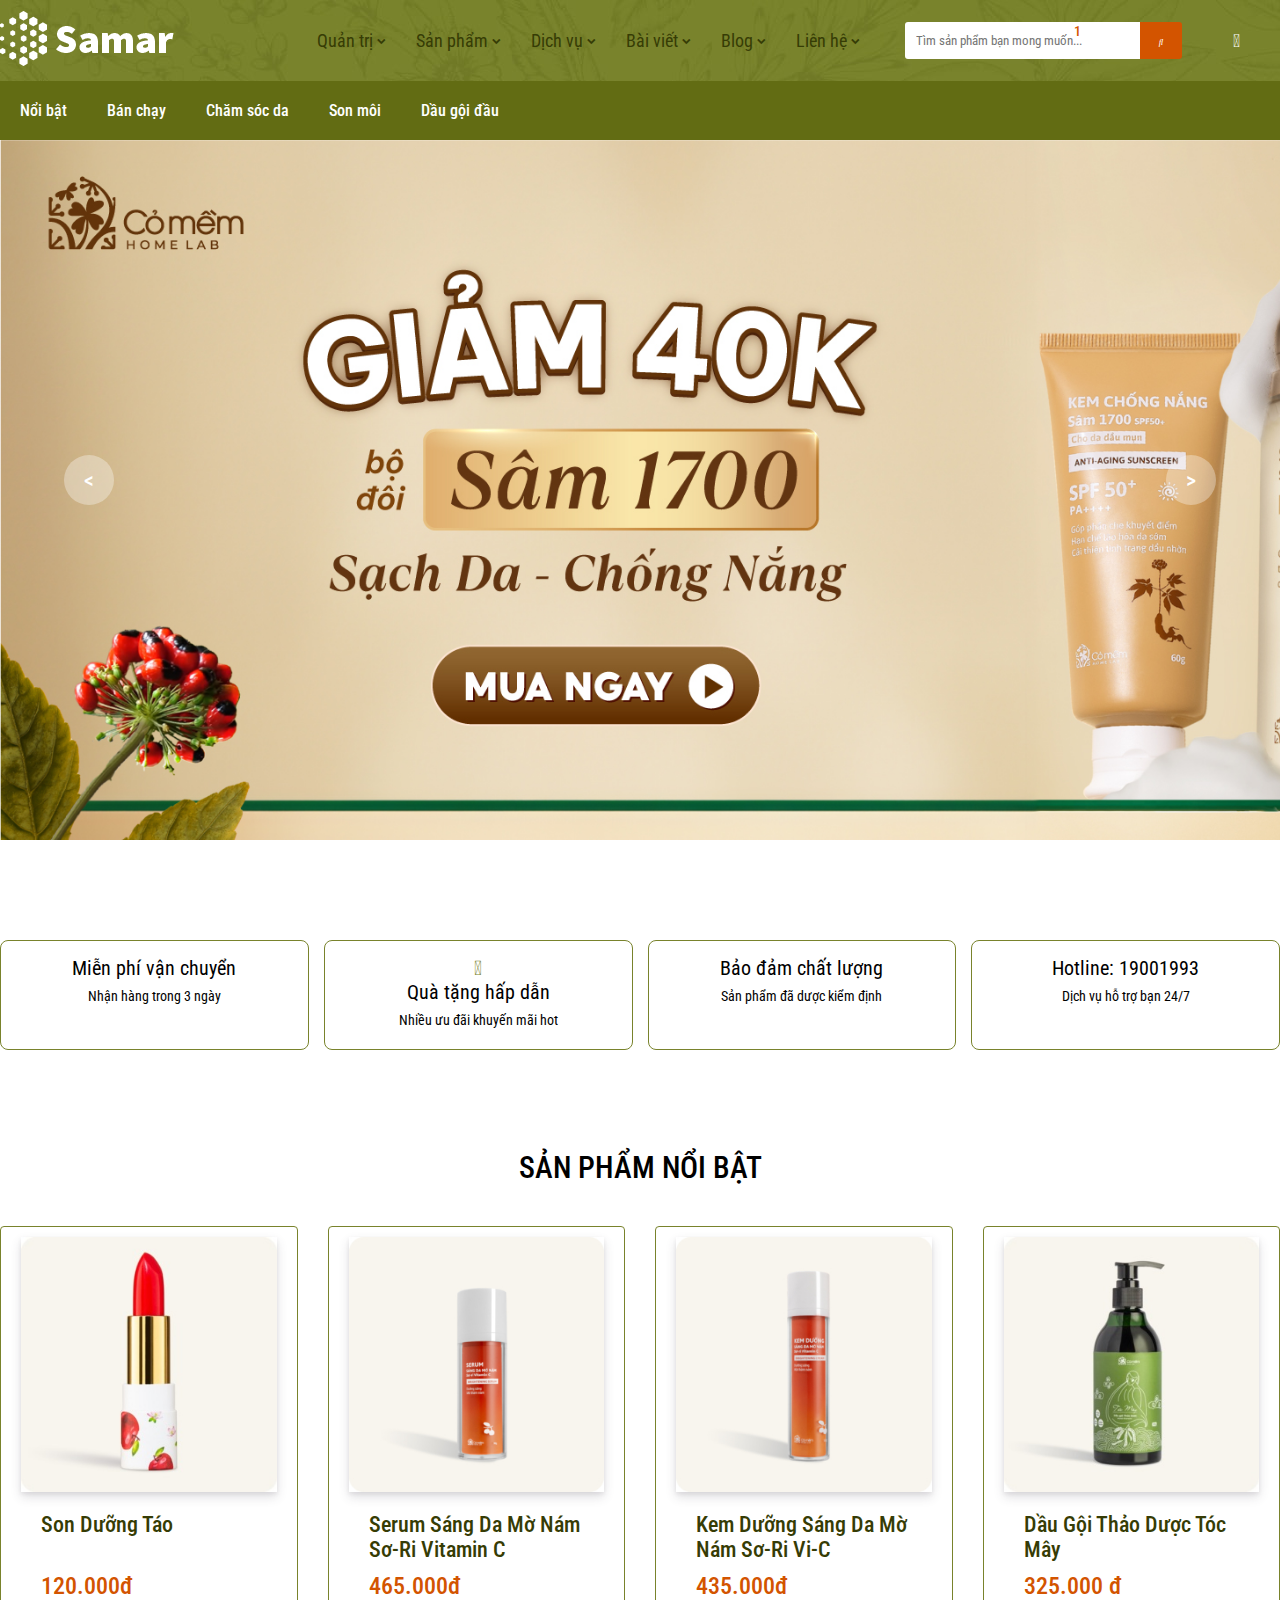
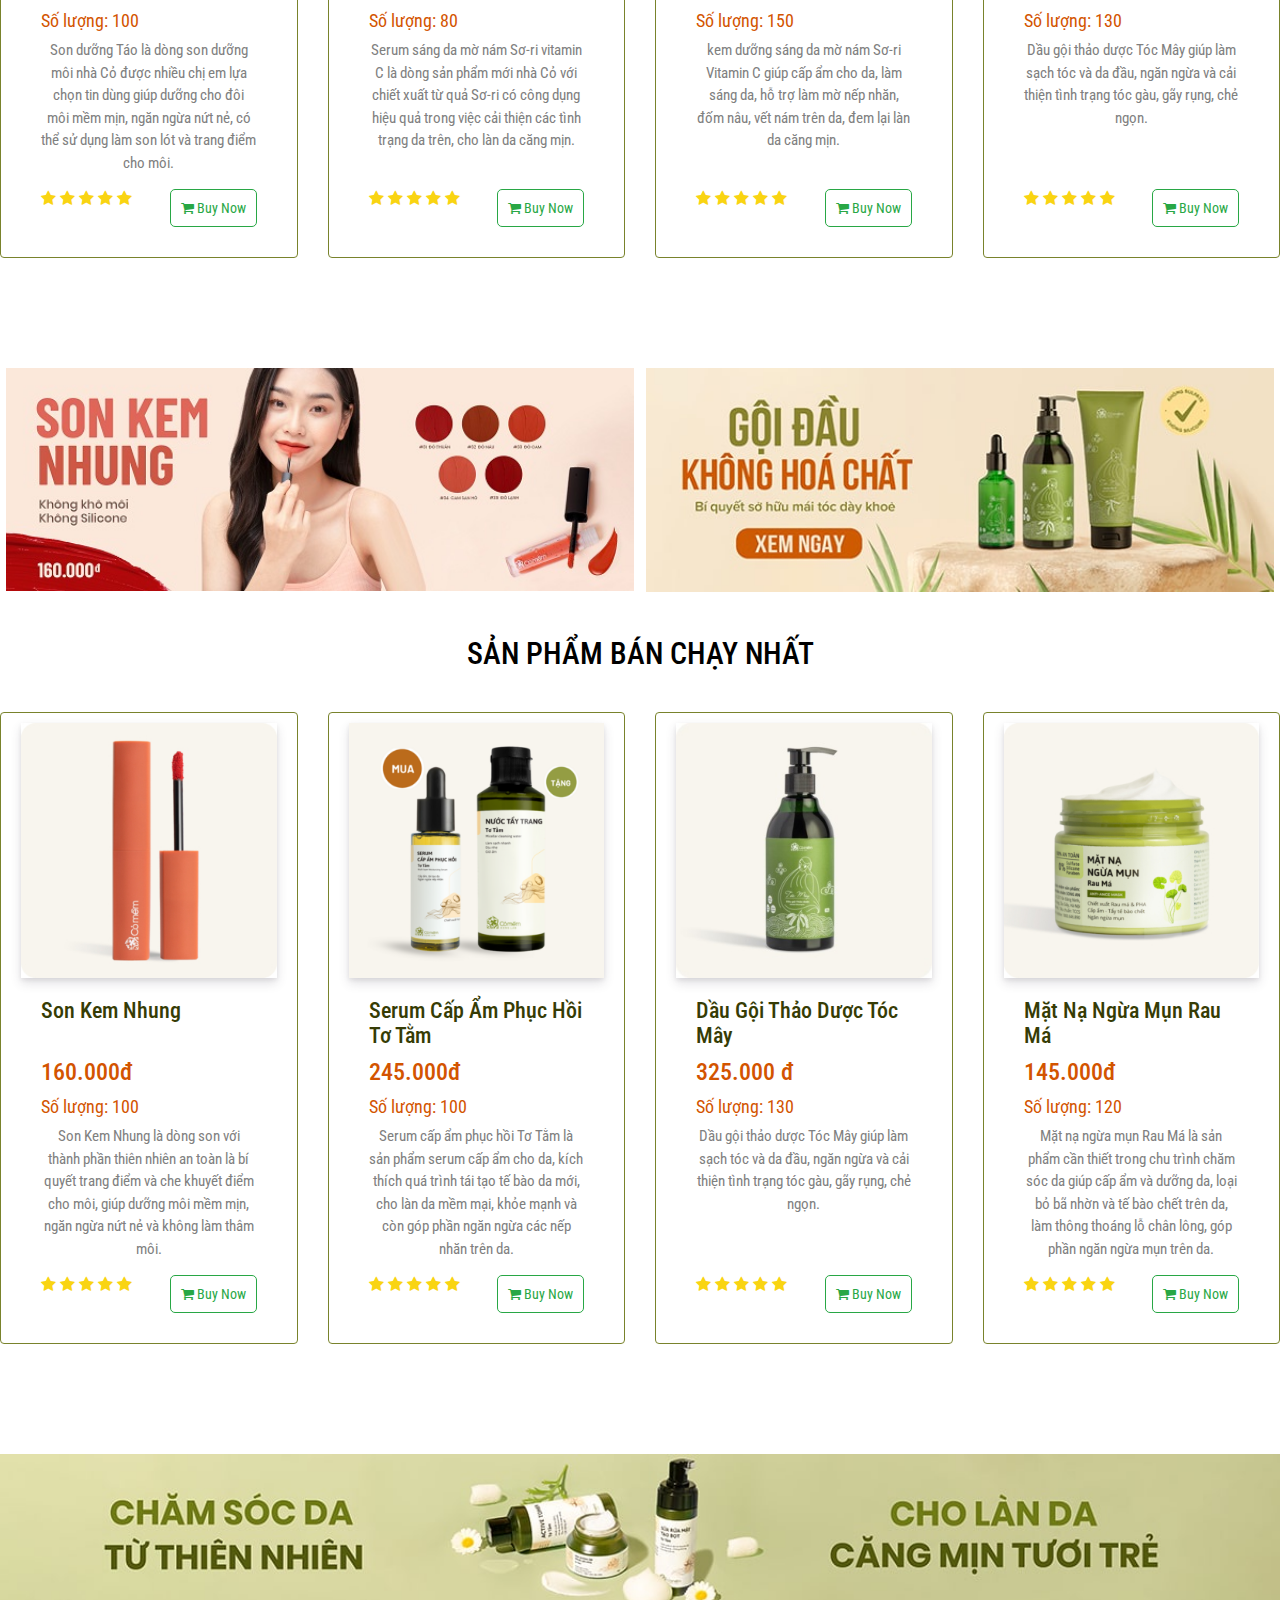
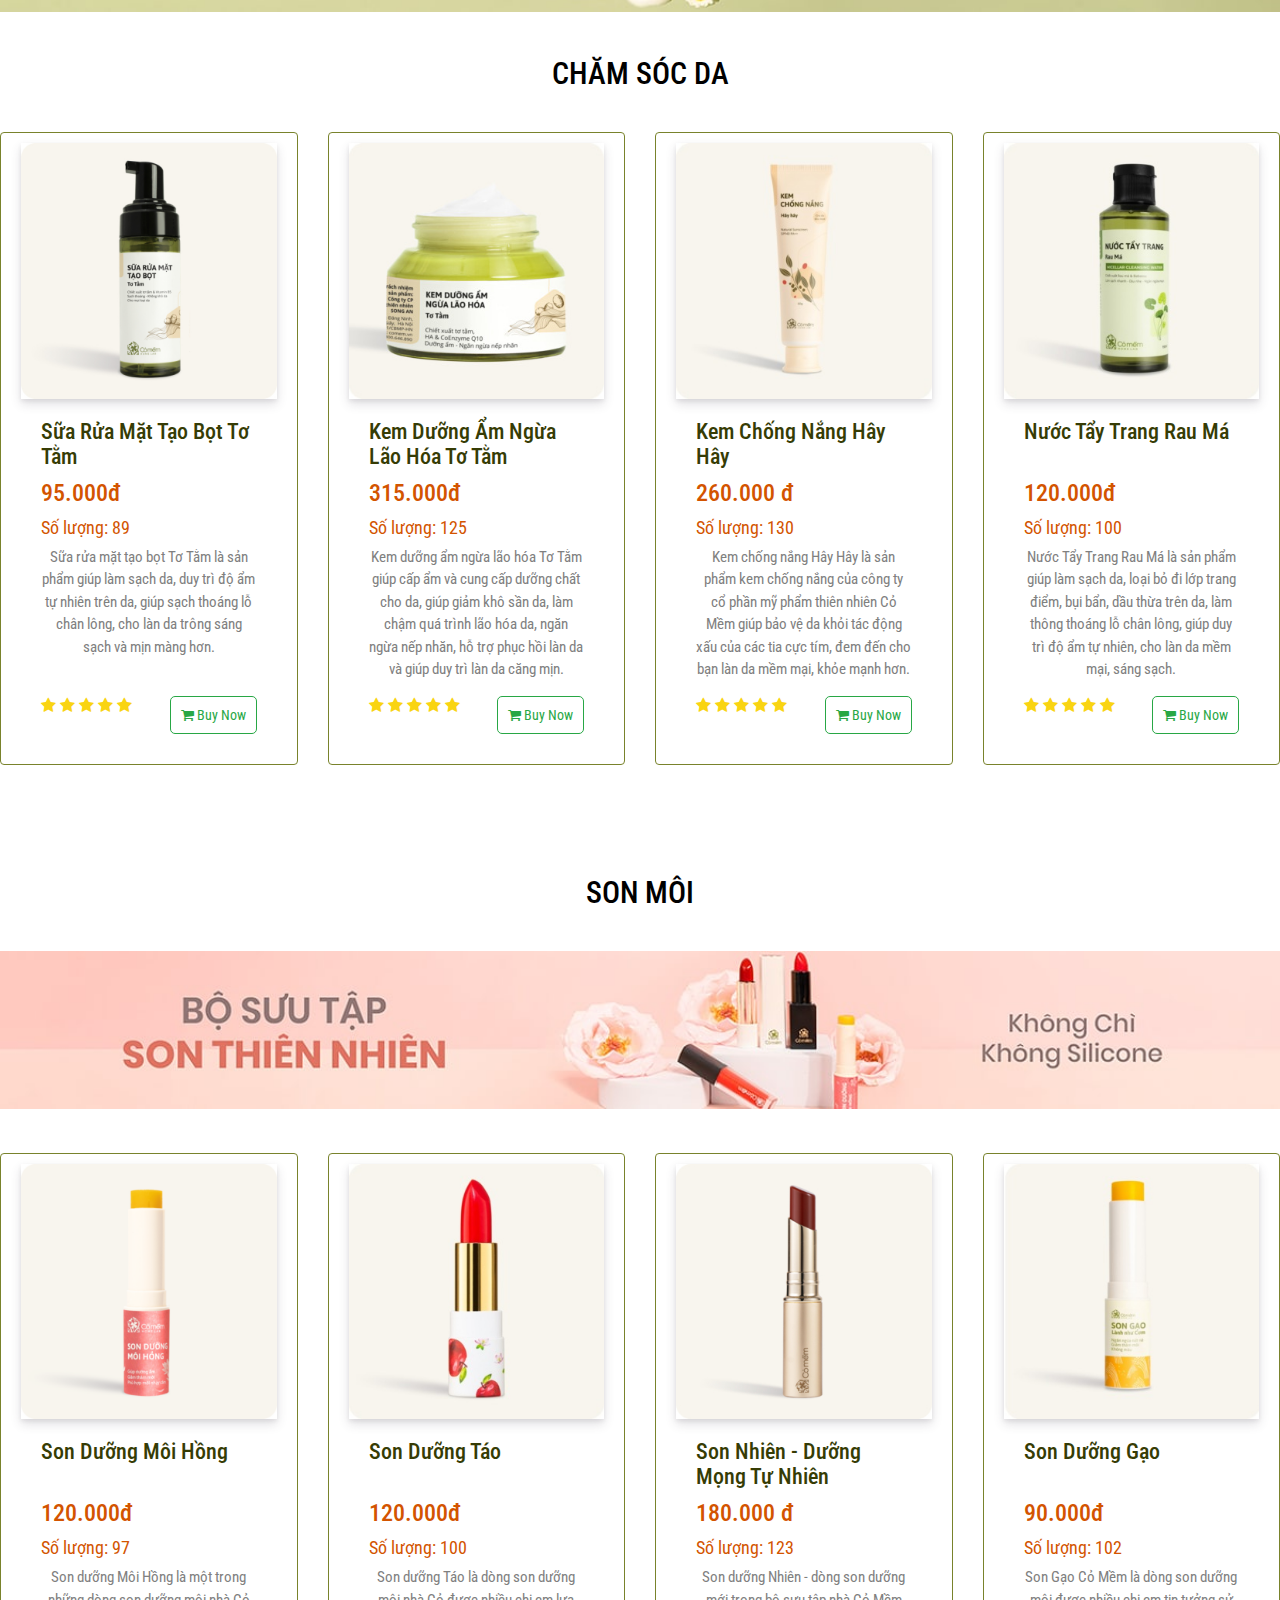
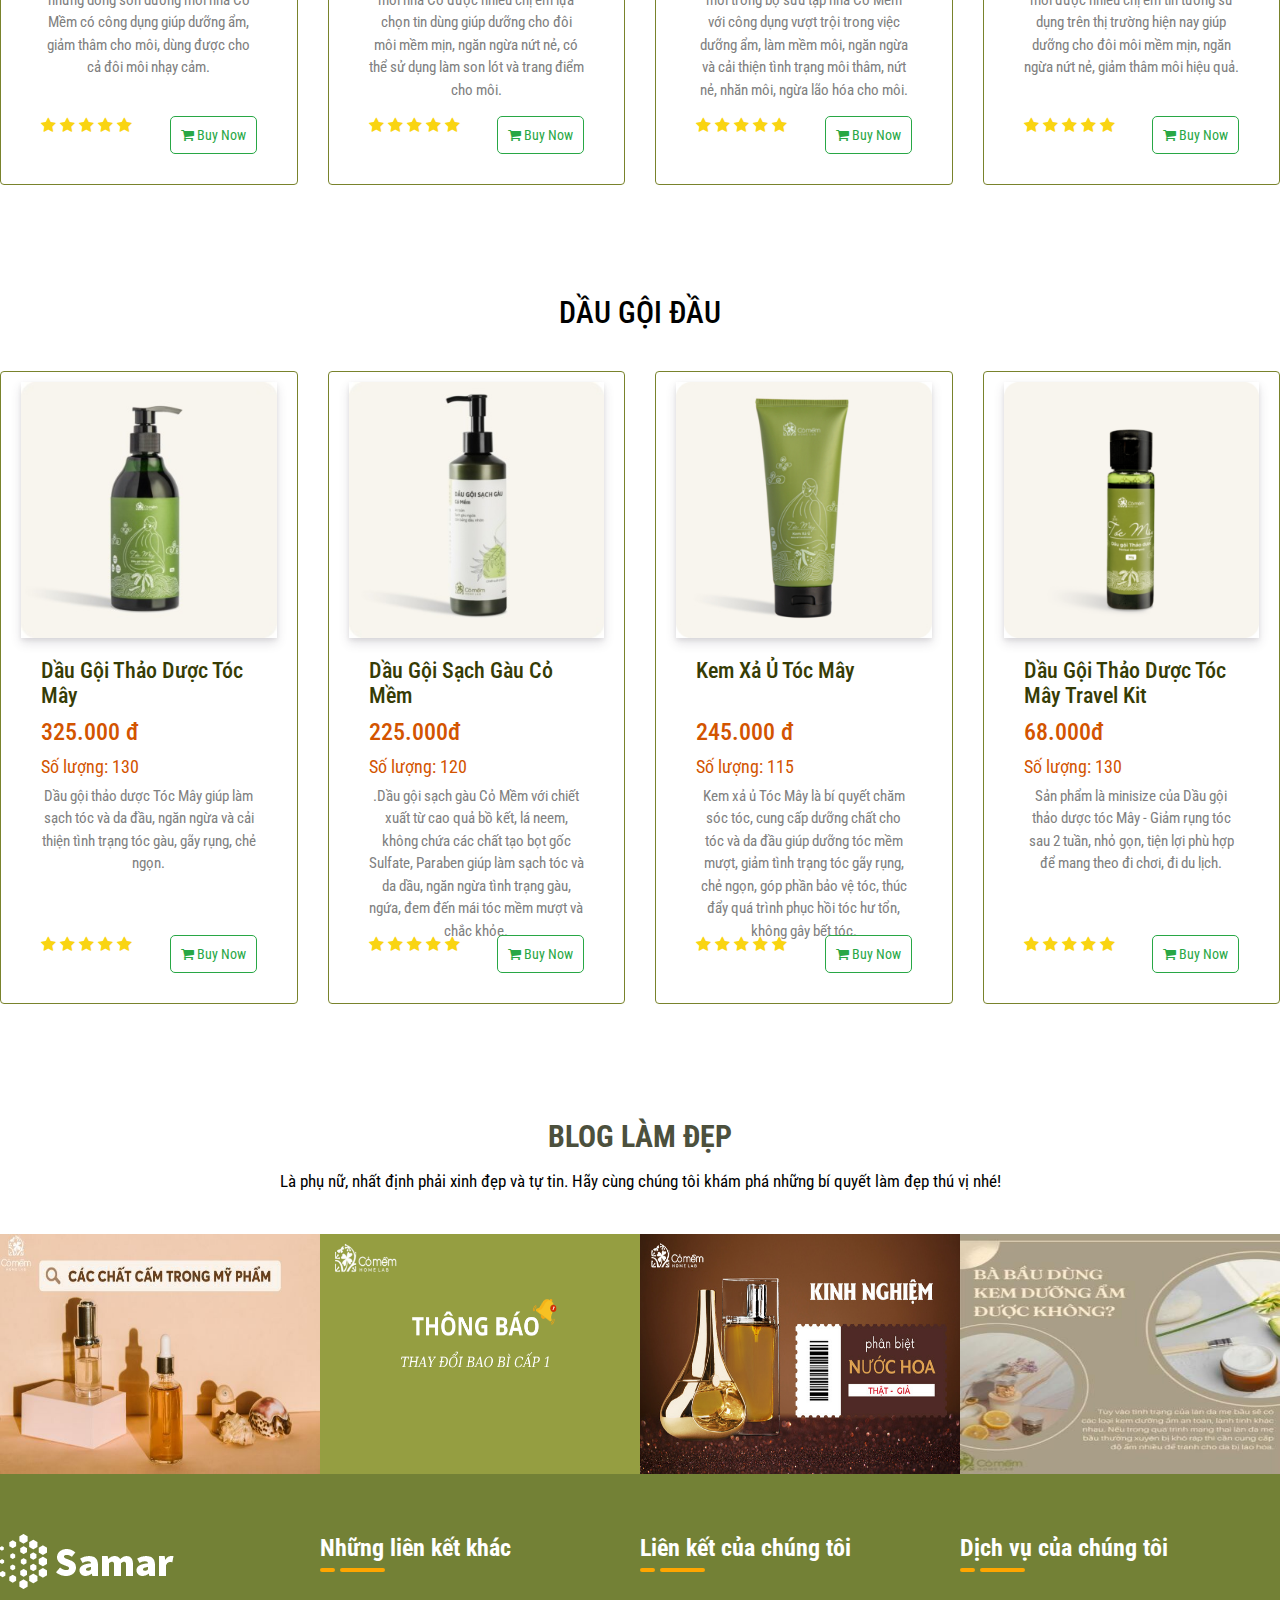
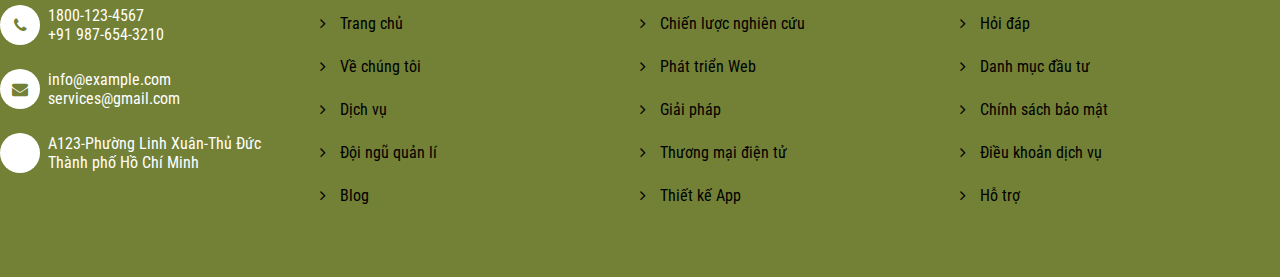
==== commit 736c2700: "fix done" ====
--- a/User/index.html
+++ b/User/index.html
@@ -2,1108 +2,1115 @@
 <html lang="en">
 
 <head>
-    <meta charset="UTF-8">
-    <meta name="viewport" content="width=device-width, initial-scale=1.0">
-    <title>Document</title>
-    <link rel="stylesheet" href="https://cdn.jsdelivr.net/npm/bootstrap@4.1.3/dist/css/bootstrap.min.css"
-        integrity="sha384-MCw98/SFnGE8fJT3GXwEOngsV7Zt27NXFoaoApmYm81iuXoPkFOJwJ8ERdknLPMO" crossorigin="anonymous">
-    <link rel="preconnect" href="https://fonts.googleapis.com">
-    <link rel="preconnect" href="https://fonts.gstatic.com" crossorigin>
-    <link href="https://fonts.googleapis.com/css2?family=Roboto+Condensed:wght@300;400;500;600&display=swap"
-        rel="stylesheet">
-    <link rel="stylesheet" href="https://cdnjs.cloudflare.com/ajax/libs/animate.css/4.1.1/animate.min.css" />
-    <link rel="stylesheet" href="https://cdnjs.cloudflare.com/ajax/libs/font-awesome/4.7.0/css/font-awesome.min.css"
-        integrity="sha512-SfTiTlX6kk+qitfevl/7LibUOeJWlt9rbyDn92a1DqWOw9vWG2MFoays0sgObmWazO5BQPiFucnnEAjpAB+/Sw=="
-        crossorigin="anonymous" referrerpolicy="no-referrer" />
-    <link rel="stylesheet" href="https://cdnjs.cloudflare.com/ajax/libs/font-awesome/6.4.2/css/all.min.css"
-        integrity="sha512-z3gLpd7yknf1YoNbCzqRKc4qyor8gaKU1qmn+CShxbuBusANI9QpRohGBreCFkKxLhei6S9CQXFEbbKuqLg0DA=="
-        crossorigin="anonymous" referrerpolicy="no-referrer" />
-    <link rel="stylesheet" href="./CSS/style.css">
+  <meta charset="UTF-8">
+  <meta name="viewport" content="width=device-width, initial-scale=1.0">
+  <title>Document</title>
+  <link rel="preconnect" href="https://fonts.googleapis.com">
+  <link rel="preconnect" href="https://fonts.gstatic.com" crossorigin>
+  <link href="https://fonts.googleapis.com/css2?family=Roboto+Condensed:wght@300;400;500;600&display=swap"
+    rel="stylesheet">
+  <link rel="stylesheet" href="https://cdnjs.cloudflare.com/ajax/libs/animate.css/4.1.1/animate.min.css" />
+  <link rel="stylesheet" href="https://cdnjs.cloudflare.com/ajax/libs/font-awesome/4.7.0/css/font-awesome.min.css"
+    integrity="sha512-SfTiTlX6kk+qitfevl/7LibUOeJWlt9rbyDn92a1DqWOw9vWG2MFoays0sgObmWazO5BQPiFucnnEAjpAB+/Sw=="
+    crossorigin="anonymous" referrerpolicy="no-referrer" />
+  <link rel="stylesheet" href="https://cdnjs.cloudflare.com/ajax/libs/font-awesome/6.4.2/css/all.min.css"
+    integrity="sha512-z3gLpd7yknf1YoNbCzqRKc4qyor8gaKU1qmn+CShxbuBusANI9QpRohGBreCFkKxLhei6S9CQXFEbbKuqLg0DA=="
+    crossorigin="anonymous" referrerpolicy="no-referrer" />
+  <link rel="stylesheet" href="./CSS/style.css">
 </head>
 
 <body>
-    <header class="header">
-        <div class="container">
-            <div class="header-content">
-                <a href="#">
-                    <img src="./img/logo-white.png" class="logo" alt="">
-                </a>
-                <nav>
-                    <ul>
-                        <li>
-                            <a href="../Admin/AdminPage/index.htm">
-                                <span>Quản trị</span>
-                                <i class="fa fa-chevron-down"></i>
-                            </a>
-                        </li>
-                        <li>
-                            <a href="#">
-                                <span>Sản phẩm</span>
-                                <i class="fa fa-chevron-down"></i>
-                            </a>
-                        </li>
-                        <li>
-                            <a href="#">
-                                <span>Dịch vụ</span>
-                                <i class="fa fa-chevron-down"></i>
-                            </a>
-                        </li>
-                        <li>
-                            <a href="#">
-                                <span>Bài viết</span>
-                                <i class="fa fa-chevron-down"></i>
-                            </a>
-                        </li>
-                        <li>
-                            <a href="#">
-                                <span>Blog</span>
-                                <i class="fa fa-chevron-down"></i>
-                            </a>
-                        </li>
-                        <li>
-                            <a href="#">
-                                <span>Liên hệ</span>
-                                <i class="fa fa-chevron-down"></i>
-                            </a>
-                        </li>
-                    </ul>
-                    <div class="input-group ps-5">
-                        <div id="navbar-search-autocomplete" class="form-outline">
-                            <input type="search" id="form1" class="form-control search" />
-                        </div>
-                        <button type="button" class="btn btn-success search-icon">
-                            <i class="fas fa-search"></i>
-                        </button>
-                    </div>
-                    <div class="dropdown show">
-                        <i class="fa-solid fa-user" href="#" role="button" id="dropdownMenuLink" data-toggle="dropdown"
-                            aria-haspopup="true" aria-expanded="false" style="color: #ffffff;"></i>
-                        <div class="dropdown-menu" aria-labelledby="dropdownMenuLink">
-                            <a class="dropdown-item" href="../Admin/Login/index.html">Đăng nhập</a>
-                            <a class="dropdown-item" href="../Admin/CreateAccount/index.html">Đăng kí</a>
-                        </div>
-                    </div>
-                </nav>
-            </div>
-        </div>
-    </header>
-    <section class="banner">
-        <div id="carouselExampleControls" class="carousel slide" data-ride="carousel">
-            <div class="carousel-inner">
-                <div class="carousel-item active">
-                    <img class="d-block w-100" src="./img/2294x796-3.jpg" alt="First slide">
-                </div>
-                <div class="carousel-item">
-                    <img class="d-block w-100" src="./img/2294x796.jpg" alt="Second slide">
-                </div>
-                <div class="carousel-item">
-                    <img class="d-block w-100" src="./img/img.jpg" alt="Third slide">
-                </div>
-            </div>
-            <a class="carousel-control-prev" href="#carouselExampleControls" role="button" data-slide="prev">
-                <span class="carousel-control-prev-icon" aria-hidden="true"></span>
-                <span class="sr-only">Previous</span>
+  <header class="header">
+    <div class="container">
+      <div class="header-content">
+        <a class="logo">
+          <img src="./img/logo-white.png" class="logo" alt="">
+        </a>
+        <nav>
+          <ul class="menu">
+            <li>
+              <a href="../Admin/AdminPage/index.htm">
+                <span>Quản trị</span>
+                <i class="fa fa-chevron-down"></i>
+              </a>
+            </li>
+            <li>
+              <a href="#">
+                <span>Sản phẩm</span>
+                <i class="fa fa-chevron-down"></i>
+              </a>
+            </li>
+            <li>
+              <a href="#">
+                <span>Dịch vụ</span>
+                <i class="fa fa-chevron-down"></i>
+              </a>
+            </li>
+            <li>
+              <a href="#">
+                <span>Bài viết</span>
+                <i class="fa fa-chevron-down"></i>
+              </a>
+            </li>
+            <li>
+              <a href="#">
+                <span>Blog</span>
+                <i class="fa fa-chevron-down"></i>
+              </a>
+            </li>
+            <li>
+              <a href="#">
+                <span>Liên hệ</span>
+                <i class="fa fa-chevron-down"></i>
+              </a>
+            </li>
+          </ul>
+          <div class="input-group ps-5">
+            <div id="navbar-search-autocomplete" class="form-outline">
+              <input type="search" id="form1" class="form-control search" placeholder="Tìm sản phẩm bạn mong muốn..." />
+            </div>
+            <button type="button" class="btn btn-success search-icon">
+              <i class="fas fa-search"></i>
+            </button>
+          </div>
+          <div class="dropdown show">
+            <a class="user" href="">
+              <i class="fa-solid fa-user" href="#" style="color: #ffffff;"></i>
             </a>
-            <a class="carousel-control-next" href="#carouselExampleControls" role="button" data-slide="next">
-                <span class="carousel-control-next-icon" aria-hidden="true"></span>
-                <span class="sr-only">Next</span>
-            </a>
-        </div>
-    </section>
-    <section class="aboutUs">
-        <div class="container">
-            <div class="aboutUs-content">
-                <div class="aboutUs-item">
-                    <i class="fa-solid fa-truck-arrow-right aboutUs-icon" style="color:#79832c;"></i>
-                    <h3 class="aboutUs-h3">Miễn phí vận chuyển</h3>
-                    <p class="aboutUs-p">Nhận hàng trong 3 ngày</p>
-                </div>
-                <div class="aboutUs-item">
-                    <i class="fa-solid fa-gift aboutUs-icon" style="color:#79832c;"></i>
-                    <h3 class="aboutUs-h3">Quà tặng hấp dẫn</h3>
-                    <p class="aboutUs-p">Nhiều ưu đãi khuyến mãi hot</p>
-                </div>
-                <div class="aboutUs-item">
-                    <i class="fa-solid fa-medal aboutUs-icon" style="color:#79832c;"></i>
-                    <h3 class="aboutUs-h3">Bảo đảm chất lượng</h3>
-                    <p class="aboutUs-p">Sản phẩm đã dược kiểm định</p>
-                </div>
-                <div class="aboutUs-item">
-                    <i class="fa-solid fa-headset aboutUs-icon" style="color:#79832c;"></i>
-                    <h3 class="aboutUs-h3">Hotline: 19001993</h3>
-                    <p class="aboutUs-p">Dịch vụ hỗ trợ bạn 24/7</p>
-                </div>
-
-            </div>
-        </div>
-    </section>
-    <section class="product">
-        <div class="container product-container">
-
-            <div class="product-title1">
-                <h2>SẢN PHẨM NỔI BẬT</h2>
-            </div>
-            <div class="product-content row">
-                <div class="col-lg-3 product-item">
-                    <div class="card card_product">
-                        <img src="./img/son-duong-tao-co-mau_sp.jpg" class="card-img-top" alt="...">
-                        <div class="card-body">
-                            <div class="product-head">
-                                <div>
-                                    <h3 class="product-name">Son Dưỡng Táo</h3>
-                                </div>
-                                <div>
-                                    <h3 class="product-price">120.000đ</h3>
-                                </div>
-                                <h3 class="product-amount">Số lượng: 100</h3>
-
-                            </div>
-                            <p class="product-desc">Son dưỡng Táo là dòng son dưỡng môi nhà Cỏ được nhiều chị em lựa
-                                chọn tin dùng giúp dưỡng cho đôi môi mềm mịn, ngăn ngừa nứt nẻ, có thể sử dụng làm son
-                                lót và trang điểm cho môi.</p>
-                            <div>
-                            </div>
-                            <div class="d-flex justify-content-between">
-                                <div class="product-rate">
-                                    <i class="fa fa-star"></i>
-                                    <i class="fa fa-star"></i>
-                                    <i class="fa fa-star"></i>
-                                    <i class="fa fa-star"></i>
-                                    <i class="fa fa-star"></i>
-                                </div>
-                                <div>
-                                    <button type="button" class="btn btn-outline-success buy">
-                                        <i class="fa fa-shopping-cart"></i> Buy Now
-                                    </button>
-                                </div>
-                            </div>
-                        </div>
-                    </div>
-                </div>
-                <div class="col-lg-3 product-item">
-                    <div class="card card_product">
-                        <img src="./img/serum-sang-da-mo-nam-so-ri-vitamin-c-1_sp.jpg" class="card-img-top" alt="...">
-                        <div class="card-body">
-                            <div class="product-head">
-                                <div>
-                                    <h3 class="product-name">Serum Sáng Da Mờ Nám Sơ-Ri Vitamin C</h3>
-                                </div>
-                                <div>
-                                    <h3 class="product-price">465.000đ</h3>
-                                </div>
-                                <h3 class="product-amount">Số lượng: 80</h3>
-
-                            </div>
-                            <p class="product-desc">Serum sáng da mờ nám Sơ-ri vitamin C là dòng sản phẩm mới nhà Cỏ với
-                                chiết xuất từ quả Sơ-ri có công dụng hiệu quả trong việc cải thiện các tình trạng da
-                                trên, cho làn da căng mịn.</p>
-                            <div>
-                            </div>
-                            <div class="d-flex justify-content-between">
-                                <div class="product-rate">
-                                    <i class="fa fa-star"></i>
-                                    <i class="fa fa-star"></i>
-                                    <i class="fa fa-star"></i>
-                                    <i class="fa fa-star"></i>
-                                    <i class="fa fa-star"></i>
-                                </div>
-                                <div>
-                                    <button type="button" class="btn btn-outline-success buy">
-                                        <i class="fa fa-shopping-cart"></i> Buy Now
-                                    </button>
-                                </div>
-                            </div>
-                        </div>
-                    </div>
-                </div>
-                <div class="col-lg-3 product-item">
-                    <div class="card card_product">
-                        <img src="./img/kem-duong-sang-da-mo-nam-so-ri-vitamin-c-1_sp.jpg" class="card-img-top"
-                            alt="...">
-                        <div class="card-body">
-                            <div class="product-head">
-                                <div>
-                                    <h3 class="product-name">Kem Dưỡng Sáng Da Mờ Nám Sơ-Ri Vi-C</h3>
-                                </div>
-                                <div>
-                                    <h3 class="product-price">435.000đ</h3>
-                                </div>
-                                <h3 class="product-amount">Số lượng: 150</h3>
-                            </div>
-                            <p class="product-desc">kem dưỡng sáng da mờ nám Sơ-ri Vitamin C giúp cấp ẩm cho da, làm
-                                sáng da, hỗ trợ làm mờ nếp nhăn, đốm nâu, vết nám trên da, đem lại làn da căng mịn. </p>
-                            <div>
-                            </div>
-                            <div class="d-flex justify-content-between">
-                                <div class="product-rate">
-                                    <i class="fa fa-star"></i>
-                                    <i class="fa fa-star"></i>
-                                    <i class="fa fa-star"></i>
-                                    <i class="fa fa-star"></i>
-                                    <i class="fa fa-star"></i>
-                                </div>
-                                <div>
-                                    <button type="button" class="btn btn-outline-success buy">
-                                        <i class="fa fa-shopping-cart"></i> Buy Now
-                                    </button>
-                                </div>
-                            </div>
-                        </div>
-                    </div>
-                </div>
-                <div class="col-lg-3 product-item">
-                    <div class="card card_product">
-                        <img src="./img/dau-goi-toc-may-co-mem_sp.jpg" class="card-img-top" alt="...">
-                        <div class="card-body">
-                            <div class="product-head">
-                                <div>
-                                    <h3 class="product-name">Dầu Gội Thảo Dược Tóc Mây</h3>
-                                </div>
-                                <div>
-                                    <h3 class="product-price">325.000 đ</h3>
-                                </div>
-                                <h3 class="product-amount">Số lượng: 130</h3>
-
-                            </div>
-                            <p class="product-desc">Dầu gội thảo dược Tóc Mây giúp làm sạch tóc và da đầu, ngăn ngừa và
-                                cải thiện tình trạng tóc gàu, gãy rụng, chẻ ngọn.</p>
-                            <div>
-                            </div>
-                            <div class="d-flex justify-content-between">
-                                <div class="product-rate">
-                                    <i class="fa fa-star"></i>
-                                    <i class="fa fa-star"></i>
-                                    <i class="fa fa-star"></i>
-                                    <i class="fa fa-star"></i>
-                                    <i class="fa fa-star"></i>
-                                </div>
-                                <div>
-                                    <button type="button" class="btn btn-outline-success buy">
-                                        <i class="fa fa-shopping-cart"></i> Buy Now
-                                    </button>
-                                </div>
-                            </div>
-                        </div>
-                    </div>
-                </div>
-
-            </div>
-            <div class="bannerSecond container">
-                <div class="bannerSecond-item">
-                    <img width="100%" src="./img/banner-second-1-desktop.jpg" alt="">
-                </div>
-                <div class="bannerSecond-item">
-                    <img src="./img/banner-second-2-desktop.jpg" alt="">
-                </div>
-            </div>
-            <div class="product-title2">
-                <h2>SẢN PHẨM BÁN CHẠY NHẤT</h2>
-            </div>
-            <div class="product-content row">
-                <div class="col-lg-3 product-item">
-                    <div class="card card_product">
-                        <img src="./img/son-kem-nhung_sp.jpg" class="card-img-top" alt="...">
-                        <div class="card-body">
-                            <div class="product-head">
-                                <div>
-                                    <h3 class="product-name">Son Kem Nhung</h3>
-                                </div>
-                                <div>
-                                    <h3 class="product-price">160.000đ</h3>
-                                </div>
-                                <h3 class="product-amount">Số lượng: 100</h3>
-
-                            </div>
-                            <p class="product-desc">Son Kem Nhung là dòng son với thành phần thiên nhiên an toàn là bí
-                                quyết trang điểm và che khuyết điểm cho môi, giúp dưỡng môi mềm mịn, ngăn ngừa nứt nẻ và
-                                không làm thâm môi. </p>
-                            <div>
-                            </div>
-                            <div class="d-flex justify-content-between">
-                                <div class="product-rate">
-                                    <i class="fa fa-star"></i>
-                                    <i class="fa fa-star"></i>
-                                    <i class="fa fa-star"></i>
-                                    <i class="fa fa-star"></i>
-                                    <i class="fa fa-star"></i>
-                                </div>
-                                <div>
-                                    <button type="button" class="btn btn-outline-success buy">
-                                        <i class="fa fa-shopping-cart"></i> Buy Now
-                                    </button>
-                                </div>
-                            </div>
-                        </div>
-                    </div>
-                </div>
-                <div class="col-lg-3 product-item">
-                    <div class="card card_product">
-                        <img src="./img/serum-ha-to-tam-phuc-hoi-da_sp.png" class="card-img-top" alt="...">
-                        <div class="card-body">
-                            <div class="product-head">
-                                <div>
-                                    <h3 class="product-name">Serum Cấp Ẩm Phục Hồi Tơ Tằm</h3>
-                                </div>
-                                <div>
-                                    <h3 class="product-price">245.000đ</h3>
-                                </div>
-                                <h3 class="product-amount">Số lượng: 100</h3>
-
-                            </div>
-                            <p class="product-desc">Serum cấp ẩm phục hồi Tơ Tằm là sản phẩm serum cấp ẩm cho da, kích
-                                thích quá trình tái tạo tế bào da mới, cho làn da mềm mại, khỏe mạnh và còn góp phần
-                                ngăn ngừa các nếp nhăn trên da.</p>
-                            <div>
-                            </div>
-                            <div class="d-flex justify-content-between">
-                                <div class="product-rate">
-                                    <i class="fa fa-star"></i>
-                                    <i class="fa fa-star"></i>
-                                    <i class="fa fa-star"></i>
-                                    <i class="fa fa-star"></i>
-                                    <i class="fa fa-star"></i>
-                                </div>
-                                <div>
-                                    <button type="button" class="btn btn-outline-success buy">
-                                        <i class="fa fa-shopping-cart"></i> Buy Now
-                                    </button>
-                                </div>
-                            </div>
-                        </div>
-                    </div>
-                </div>
-                <div class="col-lg-3 product-item">
-                    <div class="card card_product">
-                        <img src="./img/dau-goi-toc-may-co-mem_sp.jpg" class="card-img-top" alt="...">
-                        <div class="card-body">
-                            <div class="product-head">
-                                <div>
-                                    <h3 class="product-name">Dầu Gội Thảo Dược Tóc Mây</h3>
-                                </div>
-                                <div>
-                                    <h3 class="product-price">325.000 đ</h3>
-                                </div>
-                                <h3 class="product-amount">Số lượng: 130</h3>
-
-                            </div>
-                            <p class="product-desc">Dầu gội thảo dược Tóc Mây giúp làm sạch tóc và da đầu, ngăn ngừa và
-                                cải thiện tình trạng tóc gàu, gãy rụng, chẻ ngọn.</p>
-                            <div>
-                            </div>
-                            <div class="d-flex justify-content-between">
-                                <div class="product-rate">
-                                    <i class="fa fa-star"></i>
-                                    <i class="fa fa-star"></i>
-                                    <i class="fa fa-star"></i>
-                                    <i class="fa fa-star"></i>
-                                    <i class="fa fa-star"></i>
-                                </div>
-                                <div>
-                                    <button type="button" class="btn btn-outline-success buy">
-                                        <i class="fa fa-shopping-cart"></i> Buy Now
-                                    </button>
-                                </div>
-                            </div>
-                        </div>
-                    </div>
-                </div>
-
-                <div class="col-lg-3 product-item">
-                    <div class="card card_product">
-                        <img src="./img/mat-na-ngua-mun-rau-ma-cho-da-dau_sp.jpg" class="card-img-top" alt="...">
-                        <div class="card-body">
-                            <div class="product-head">
-                                <div>
-                                    <h3 class="product-name">Mặt Nạ Ngừa Mụn Rau Má</h3>
-                                </div>
-                                <div>
-                                    <h3 class="product-price">145.000đ</h3>
-                                </div>
-                                <h3 class="product-amount">Số lượng: 120</h3>
-                            </div>
-                            <p class="product-desc">Mặt nạ ngừa mụn Rau Má là sản phẩm cần thiết trong chu trình chăm
-                                sóc da giúp cấp ẩm và dưỡng da, loại bỏ bã nhờn và tế bào chết trên da, làm thông thoáng
-                                lỗ chân lông, góp phần ngăn ngừa mụn trên da. </p>
-                            <div>
-                            </div>
-                            <div class="d-flex justify-content-between">
-                                <div class="product-rate">
-                                    <i class="fa fa-star"></i>
-                                    <i class="fa fa-star"></i>
-                                    <i class="fa fa-star"></i>
-                                    <i class="fa fa-star"></i>
-                                    <i class="fa fa-star"></i>
-                                </div>
-                                <div>
-                                    <button type="button" class="btn btn-outline-success buy">
-                                        <i class="fa fa-shopping-cart"></i> Buy Now
-                                    </button>
-                                </div>
-                            </div>
-                        </div>
-                    </div>
-                </div>
-
-            </div>
-            <div class="bannerSecond2 container" style="margin-bottom: 40px;">
-                <div class="bannerSecond22-item">
-                    <img width="100%" src="./img/banner-cham-soc-da-1.jpg" alt="">
-                </div>
-
-            </div>
-            <div class="product-title3">
-                <h2>CHĂM SÓC DA</h2>
-            </div>
-            <div class="product-content row">
-                <div class="col-lg-3 product-item">
-                    <div class="card card_product">
-                        <img src="./img/sua-rua-mat-tao-bot-to-tam_sp2x.jpg" class="card-img-top" alt="...">
-                        <div class="card-body">
-                            <div class="product-head">
-                                <div>
-                                    <h3 class="product-name">Sữa Rửa Mặt Tạo Bọt Tơ Tằm</h3>
-                                </div>
-                                <div>
-                                    <h3 class="product-price">95.000đ</h3>
-                                </div>
-                                <h3 class="product-amount">Số lượng: 89</h3>
-
-                            </div>
-                            <p class="product-desc">Sữa rửa mặt tạo bọt Tơ Tằm là sản phẩm giúp làm sạch da, duy trì độ
-                                ẩm tự nhiên trên da, giúp sạch thoáng lỗ chân lông, cho làn da trông sáng sạch và mịn
-                                màng hơn.</p>
-                            <div>
-                            </div>
-                            <div class="d-flex justify-content-between">
-                                <div class="product-rate">
-                                    <i class="fa fa-star"></i>
-                                    <i class="fa fa-star"></i>
-                                    <i class="fa fa-star"></i>
-                                    <i class="fa fa-star"></i>
-                                    <i class="fa fa-star"></i>
-                                </div>
-                                <div>
-                                    <button type="button" class="btn btn-outline-success buy">
-                                        <i class="fa fa-shopping-cart"></i> Buy Now
-                                    </button>
-                                </div>
-                            </div>
-                        </div>
-                    </div>
-                </div>
-                <div class="col-lg-3 product-item">
-                    <div class="card card_product">
-                        <img src="./img/kem-duong-am-ngua-lao-hoa-to-tam_sp.jpg" class="card-img-top" alt="...">
-                        <div class="card-body">
-                            <div class="product-head">
-                                <div>
-                                    <h3 class="product-name">Kem Dưỡng Ẩm Ngừa Lão Hóa Tơ Tằm</h3>
-                                </div>
-                                <div>
-                                    <h3 class="product-price">315.000đ</h3>
-                                </div>
-                                <h3 class="product-amount">Số lượng: 125</h3>
-
-                            </div>
-                            <p class="product-desc">Kem dưỡng ẩm ngừa lão hóa Tơ Tằm giúp cấp ẩm và cung cấp dưỡng chất
-                                cho da, giúp giảm khô sần da, làm chậm quá trình lão hóa da, ngăn ngừa nếp nhăn, hỗ trợ
-                                phục hồi làn da và giúp duy trì làn da căng mịn. </p>
-                            <div>
-                            </div>
-                            <div class="d-flex justify-content-between">
-                                <div class="product-rate">
-                                    <i class="fa fa-star"></i>
-                                    <i class="fa fa-star"></i>
-                                    <i class="fa fa-star"></i>
-                                    <i class="fa fa-star"></i>
-                                    <i class="fa fa-star"></i>
-                                </div>
-                                <div>
-                                    <button type="button" class="btn btn-outline-success buy">
-                                        <i class="fa fa-shopping-cart"></i> Buy Now
-                                    </button>
-                                </div>
-                            </div>
-                        </div>
-                    </div>
-                </div>
-                <div class="col-lg-3 product-item">
-                    <div class="card card_product">
-                        <img src="./img/kem-chong-nang-cho-da-dau-co-mem_sp.jpg" class="card-img-top" alt="...">
-                        <div class="card-body">
-                            <div class="product-head">
-                                <div>
-                                    <h3 class="product-name">Kem Chống Nắng Hây Hây </h3>
-                                </div>
-                                <div>
-                                    <h3 class="product-price">260.000 đ</h3>
-                                </div>
-                                <h3 class="product-amount">Số lượng: 130</h3>
-
-                            </div>
-                            <p class="product-desc">Kem chống nắng Hây Hây là sản phẩm kem chống nắng của công ty cổ
-                                phần mỹ phẩm thiên nhiên Cỏ Mềm giúp bảo vệ da khỏi tác động xấu của các tia cực tím,
-                                đem đến cho bạn làn da mềm mại, khỏe mạnh hơn.</p>
-                            <div>
-                            </div>
-                            <div class="d-flex justify-content-between">
-                                <div class="product-rate">
-                                    <i class="fa fa-star"></i>
-                                    <i class="fa fa-star"></i>
-                                    <i class="fa fa-star"></i>
-                                    <i class="fa fa-star"></i>
-                                    <i class="fa fa-star"></i>
-                                </div>
-                                <div>
-                                    <button type="button" class="btn btn-outline-success buy">
-                                        <i class="fa fa-shopping-cart"></i> Buy Now
-                                    </button>
-                                </div>
-                            </div>
-                        </div>
-                    </div>
-                </div>
-
-                <div class="col-lg-3 product-item">
-                    <div class="card card_product">
-                        <img src="./img/nuoc-tay-trang-rau-ma-cho-da-dau-mun_sp.jpg" class="card-img-top" alt="...">
-                        <div class="card-body">
-                            <div class="product-head">
-                                <div>
-                                    <h3 class="product-name">Nước Tẩy Trang Rau Má</h3>
-                                </div>
-                                <div>
-                                    <h3 class="product-price">120.000đ</h3>
-                                </div>
-                                <h3 class="product-amount">Số lượng: 100</h3>
-                            </div>
-                            <p class="product-desc">Nước Tẩy Trang Rau Má là sản phẩm giúp làm sạch da, loại bỏ đi lớp
-                                trang điểm, bụi bẩn, dầu thừa trên da, làm thông thoáng lỗ chân lông, giúp duy trì độ ẩm
-                                tự nhiên, cho làn da mềm mại, sáng sạch.</p>
-                            <div>
-                            </div>
-                            <div class="d-flex justify-content-between">
-                                <div class="product-rate">
-                                    <i class="fa fa-star"></i>
-                                    <i class="fa fa-star"></i>
-                                    <i class="fa fa-star"></i>
-                                    <i class="fa fa-star"></i>
-                                    <i class="fa fa-star"></i>
-                                </div>
-                                <div>
-                                    <button type="button" class="btn btn-outline-success buy">
-                                        <i class="fa fa-shopping-cart"></i> Buy Now
-                                    </button>
-                                </div>
-                            </div>
-                        </div>
-                    </div>
-                </div>
-
-            </div>
-            <div class="product-title4">
-                <h2>SON MÔI</h2>
-            </div>
-            <div class="bannerSecond2 container" style="margin-bottom: 40px;">
-                <div class="bannerSecond22-item">
-                    <img width="100%" src="./img/banner-son-moi-1.jpg" alt="">
-                </div>
-
-            </div>
-            <div class="product-content row">
-                <div class="col-lg-3 product-item">
-                    <div class="card card_product">
-                        <img src="./img/son-duong-moi-hong-co-mem_sp.png" class="card-img-top" alt="...">
-                        <div class="card-body">
-                            <div class="product-head">
-                                <div>
-                                    <h3 class="product-name">Son Dưỡng Môi Hồng</h3>
-                                </div>
-                                <div>
-                                    <h3 class="product-price">120.000đ</h3>
-                                </div>
-                                <h3 class="product-amount">Số lượng: 97</h3>
-
-                            </div>
-                            <p class="product-desc">Son dưỡng Môi Hồng là một trong những dòng son dưỡng môi nhà Cỏ Mềm
-                                có công dụng giúp dưỡng ẩm, giảm thâm cho môi, dùng được cho cả đôi môi nhạy cảm.</p>
-                            <div>
-                            </div>
-                            <div class="d-flex justify-content-between">
-                                <div class="product-rate">
-                                    <i class="fa fa-star"></i>
-                                    <i class="fa fa-star"></i>
-                                    <i class="fa fa-star"></i>
-                                    <i class="fa fa-star"></i>
-                                    <i class="fa fa-star"></i>
-                                </div>
-                                <div>
-                                    <button type="button" class="btn btn-outline-success buy">
-                                        <i class="fa fa-shopping-cart"></i> Buy Now
-                                    </button>
-                                </div>
-                            </div>
-                        </div>
-                    </div>
-                </div>
-                <div class="col-lg-3 product-item">
-                    <div class="card card_product">
-                        <img src="./img/son-duong-tao-co-mau_sp.jpg" class="card-img-top" alt="...">
-                        <div class="card-body">
-                            <div class="product-head">
-                                <div>
-                                    <h3 class="product-name">Son Dưỡng Táo</h3>
-                                </div>
-                                <div>
-                                    <h3 class="product-price">120.000đ</h3>
-                                </div>
-                                <h3 class="product-amount">Số lượng: 100</h3>
-
-                            </div>
-                            <p class="product-desc">Son dưỡng Táo là dòng son dưỡng môi nhà Cỏ được nhiều chị em lựa
-                                chọn tin dùng giúp dưỡng cho đôi môi mềm mịn, ngăn ngừa nứt nẻ, có thể sử dụng làm son
-                                lót và trang điểm cho môi.</p>
-                            <div>
-                            </div>
-                            <div class="d-flex justify-content-between">
-                                <div class="product-rate">
-                                    <i class="fa fa-star"></i>
-                                    <i class="fa fa-star"></i>
-                                    <i class="fa fa-star"></i>
-                                    <i class="fa fa-star"></i>
-                                    <i class="fa fa-star"></i>
-                                </div>
-                                <div>
-                                    <button type="button" class="btn btn-outline-success buy">
-                                        <i class="fa fa-shopping-cart"></i> Buy Now
-                                    </button>
-                                </div>
-                            </div>
-                        </div>
-                    </div>
-                </div>
-                <div class="col-lg-3 product-item">
-                    <div class="card card_product">
-                        <img src="./img/son-nhien-duong-mong-tu-nhien-1_sp.jpg" class="card-img-top" alt="...">
-                        <div class="card-body">
-                            <div class="product-head">
-                                <div>
-                                    <h3 class="product-name">Son Nhiên - Dưỡng Mọng Tự Nhiên </h3>
-                                </div>
-                                <div>
-                                    <h3 class="product-price">180.000 đ</h3>
-                                </div>
-                                <h3 class="product-amount">Số lượng: 123</h3>
-
-                            </div>
-                            <p class="product-desc">Son dưỡng Nhiên - dòng son dưỡng mới trong bộ sưu tập nhà Cỏ Mềm với
-                                công dụng vượt trội trong việc dưỡng ẩm, làm mềm môi, ngăn ngừa và cải thiện tình trạng
-                                môi thâm, nứt nẻ, nhăn môi, ngừa lão hóa cho môi.</p>
-                            <div>
-                            </div>
-                            <div class="d-flex justify-content-between">
-                                <div class="product-rate">
-                                    <i class="fa fa-star"></i>
-                                    <i class="fa fa-star"></i>
-                                    <i class="fa fa-star"></i>
-                                    <i class="fa fa-star"></i>
-                                    <i class="fa fa-star"></i>
-                                </div>
-                                <div>
-                                    <button type="button" class="btn btn-outline-success buy">
-                                        <i class="fa fa-shopping-cart"></i> Buy Now
-                                    </button>
-                                </div>
-                            </div>
-                        </div>
-                    </div>
-                </div>
-
-                <div class="col-lg-3 product-item">
-                    <div class="card card_product">
-                        <img src="./img/son-gao-thuan-co-mem_sp.jpg" class="card-img-top" alt="...">
-                        <div class="card-body">
-                            <div class="product-head">
-                                <div>
-                                    <h3 class="product-name">Son Dưỡng Gạo</h3>
-                                </div>
-                                <div>
-                                    <h3 class="product-price">90.000đ</h3>
-                                </div>
-                                <h3 class="product-amount">Số lượng: 102</h3>
-                            </div>
-                            <p class="product-desc">Son Gạo Cỏ Mềm là dòng son dưỡng môi được nhiều chị em tin tưởng sử
-                                dụng trên thị trường hiện nay giúp dưỡng cho đôi môi mềm mịn, ngăn ngừa nứt nẻ, giảm
-                                thâm môi hiệu quả.</p>
-                            <div>
-                            </div>
-                            <div class="d-flex justify-content-between">
-                                <div class="product-rate">
-                                    <i class="fa fa-star"></i>
-                                    <i class="fa fa-star"></i>
-                                    <i class="fa fa-star"></i>
-                                    <i class="fa fa-star"></i>
-                                    <i class="fa fa-star"></i>
-                                </div>
-                                <div>
-                                    <button type="button" class="btn btn-outline-success buy">
-                                        <i class="fa fa-shopping-cart"></i> Buy Now
-                                    </button>
-                                </div>
-                            </div>
-                        </div>
-                    </div>
-                </div>
-
-            </div>
-            <div class="product-title4">
-                <h2>DẦU GỘI ĐẦU</h2>
-            </div>
-            <div class="product-content row">
-                <div class="col-lg-3 product-item">
-                    <div class="card card_product">
-                        <img src="./img/dau-goi-toc-may-co-mem_sp.jpg" class="card-img-top" alt="...">
-                        <div class="card-body">
-                            <div class="product-head">
-                                <div>
-                                    <h3 class="product-name">Dầu Gội Thảo Dược Tóc Mây</h3>
-                                </div>
-                                <div>
-                                    <h3 class="product-price">325.000 đ</h3>
-                                </div>
-                                <h3 class="product-amount">Số lượng: 130</h3>
-
-                            </div>
-                            <p class="product-desc">Dầu gội thảo dược Tóc Mây giúp làm sạch tóc và da đầu, ngăn ngừa và
-                                cải thiện tình trạng tóc gàu, gãy rụng, chẻ ngọn.</p>
-                            <div>
-                            </div>
-                            <div class="d-flex justify-content-between">
-                                <div class="product-rate">
-                                    <i class="fa fa-star"></i>
-                                    <i class="fa fa-star"></i>
-                                    <i class="fa fa-star"></i>
-                                    <i class="fa fa-star"></i>
-                                    <i class="fa fa-star"></i>
-                                </div>
-                                <div>
-                                    <button type="button" class="btn btn-outline-success buy">
-                                        <i class="fa fa-shopping-cart"></i> Buy Now
-                                    </button>
-                                </div>
-                            </div>
-                        </div>
-                    </div>
-                </div>
-                <div class="col-lg-3 product-item">
-                    <div class="card card_product">
-                        <img src="./img/dau-goi-sach-gau-co-mem_sp.jpg" class="card-img-top" alt="...">
-                        <div class="card-body">
-                            <div class="product-head">
-                                <div>
-                                    <h3 class="product-name">Dầu Gội Sạch Gàu Cỏ Mềm</h3>
-                                </div>
-                                <div>
-                                    <h3 class="product-price">225.000đ</h3>
-                                </div>
-                                <h3 class="product-amount">Số lượng: 120</h3>
-
-                            </div>
-                            <p class="product-desc">.Dầu gội sạch gàu Cỏ Mềm với chiết xuất từ cao quả bồ kết, lá neem,
-                                không chứa các chất tạo bọt gốc Sulfate, Paraben giúp làm sạch tóc và da dầu, ngăn ngừa
-                                tình trạng gàu, ngứa, đem đến mái tóc mềm mượt và chắc khỏe.</p>
-                            <div>
-                            </div>
-                            <div class="d-flex justify-content-between">
-                                <div class="product-rate">
-                                    <i class="fa fa-star"></i>
-                                    <i class="fa fa-star"></i>
-                                    <i class="fa fa-star"></i>
-                                    <i class="fa fa-star"></i>
-                                    <i class="fa fa-star"></i>
-                                </div>
-                                <div>
-                                    <button type="button" class="btn btn-outline-success buy">
-                                        <i class="fa fa-shopping-cart"></i> Buy Now
-                                    </button>
-                                </div>
-                            </div>
-                        </div>
-                    </div>
-                </div>
-                <div class="col-lg-3 product-item">
-                    <div class="card card_product">
-                        <img src="./img/kem-xa-u-toc-may_sp.jpg" class="card-img-top" alt="...">
-                        <div class="card-body">
-                            <div class="product-head">
-                                <div>
-                                    <h3 class="product-name">Kem Xả Ủ Tóc Mây</h3>
-                                </div>
-                                <div>
-                                    <h3 class="product-price">245.000 đ</h3>
-                                </div>
-                                <h3 class="product-amount">Số lượng: 115</h3>
-
-                            </div>
-                            <p class="product-desc">Kem xả ủ Tóc Mây là bí quyết chăm sóc tóc, cung cấp dưỡng chất cho
-                                tóc và da đầu giúp dưỡng tóc mềm mượt, giảm tình trạng tóc gãy rụng, chẻ ngọn, góp phần
-                                bảo vệ tóc, thúc đẩy quá trình phục hồi tóc hư tổn, không gây bết tóc.</p>
-                            <div>
-                            </div>
-                            <div class="d-flex justify-content-between">
-                                <div class="product-rate">
-                                    <i class="fa fa-star"></i>
-                                    <i class="fa fa-star"></i>
-                                    <i class="fa fa-star"></i>
-                                    <i class="fa fa-star"></i>
-                                    <i class="fa fa-star"></i>
-                                </div>
-                                <div>
-                                    <button type="button" class="btn btn-outline-success buy">
-                                        <i class="fa fa-shopping-cart"></i> Buy Now
-                                    </button>
-                                </div>
-                            </div>
-                        </div>
-                    </div>
-                </div>
-
-                <div class="col-lg-3 product-item">
-                    <div class="card card_product">
-                        <img src="./img/dau-goi-toc-may-travel_sp.png" class="card-img-top" alt="...">
-                        <div class="card-body">
-                            <div class="product-head">
-                                <div>
-                                    <h3 class="product-name">Dầu Gội Thảo Dược Tóc Mây Travel Kit</h3>
-                                </div>
-                                <div>
-                                    <h3 class="product-price">68.000đ</h3>
-                                </div>
-                                <h3 class="product-amount">Số lượng: 130</h3>
-                            </div>
-                            <p class="product-desc">Sản phẩm là minisize của Dầu gội thảo dược tóc Mây - Giảm rụng tóc
-                                sau 2 tuần, nhỏ gọn, tiện lợi phù hợp để mang theo đi chơi, đi du lịch.</p>
-                            <div>
-                            </div>
-                            <div class="d-flex justify-content-between">
-                                <div class="product-rate">
-                                    <i class="fa fa-star"></i>
-                                    <i class="fa fa-star"></i>
-                                    <i class="fa fa-star"></i>
-                                    <i class="fa fa-star"></i>
-                                    <i class="fa fa-star"></i>
-                                </div>
-                                <div>
-                                    <button type="button" class="btn btn-outline-success buy">
-                                        <i class="fa fa-shopping-cart"></i> Buy Now
-                                    </button>
-                                </div>
-                            </div>
-                        </div>
-                    </div>
-                </div>
-
-            </div>
-
-        </div>
-    </section>
-    <section class="blog">
-        <div class="blog-title">
-            <h2>BLOG LÀM ĐẸP</h2>
-            <p>Là phụ nữ, nhất định phải xinh đẹp và tự tin. Hãy cùng chúng tôi
-                khám phá những bí quyết làm đẹp thú vị nhé!</p>
-        </div>
-        <div class="blog-content">
-            <div class="blog-item">
-                <div class="blog-grid">
-                    <img class="card-img-top" src="./img/cac-loai-chat-cam-trong-my-pham-1_12_m.jpg" alt="Card image">
-                    <div class="img-overlay"></div>
-                    <span class="hover-content">
-                        <span class="content">Các loại chất cấm của mỹ phẩm - Tìm hiểu cùng chuyên gia</span>
-                    </span>
-                </div>
-            </div>
-            <div class="blog-item">
-                <div class="blog-grid">
-                    <img class="card-img-top" src="./img/bao-bi-my-pham-co-mem_m.png" alt="Card image">
-                    <div class="img-overlay"></div>
-                    <span class="hover-content">
-                        <span class="content">Thông báo dán tem vào bao bì cấp 1</span>
-                    </span>
-                </div>
-            </div>
-            <div class="blog-item">
-                <div class="blog-grid">
-                    <img class="card-img-top" src="./img/kinh-nghiem-phan-biet-nuoc-hoa-that-gia_92_m.jpg" alt="Card image">
-                    <div class="img-overlay"></div>
-                    <span class="hover-content">
-                        <span class="content">5 kinh nghiệm phân biệt nước hoa thật giả chính xác</span>
-                    </span>
-                </div>
-            </div>
-            <div class="blog-item">
-                <div class="blog-grid">
-                    <img class="card-img-top" src="./img/kem-duong-trang-da-mat-danh-cho-ba-bau_m.jpg" alt="Card image">
-                    <div class="img-overlay"></div>
-                    <span class="hover-content">
-                        <span class="content">11 "Chân ái" Kem Dưỡng Ẩm cho bà bầu</span>
-                    </span>
-                </div>
-            </div>
-        </div>
-        </div>
-    </section>
-    <footer class="footer">
-        <div class="container">
-            <div class="footer-bot">
-                <div class="footer-item wow animate__animated animate__fadeIn data-wow-duration=" 2s"
-                    data-wow-delay="0.2s">
-                    <a href="#">
-                        <img src="../img/logo-white.png" alt="">
-                    </a>
-                    <ul class="footer-contact">
-                        <li>
-                            <i class="fa fa-phone"></i>
-                            <span>
-                                1800-123-4567
-                                <br>
-                                +91 987-654-3210
-                            </span>
-                        </li>
-                        <li>
-                            <i class="fa fa-envelope"></i>
-                            <span>
-                                info@example.com
-                                <br>
-                                services@gmail.com
-                            </span>
-                        </li>
-                        <li>
-                            <i class="fas fa-map-marker-alt"></i>
-                            <span>
-                                A123-Phường Linh Xuân-Thủ Đức
-                                <br>
-                                Thành phố Hồ Chí Minh
-                            </span>
-                        </li>
-                    </ul>
-                </div>
-                <div class="footer-item wow animate__animated animate__fadeIn" data-wow-duration="2s"
-                    data-wow-delay="0.2s">
-                    <h3>Những liên kết khác</h3>
-                    <ul>
-                        <li>
-                            <a href="#">
-                                <i class="fa fa-angle-right"></i>
-                                <span>Trang chủ</span>
-                            </a>
-                        </li>
-                        <li>
-                            <a href="#">
-                                <i class="fa fa-angle-right"></i>
-                                <span>Về chúng tôi</span>
-                            </a>
-                        </li>
-                        <li>
-                            <a href="#">
-                                <i class="fa fa-angle-right"></i>
-                                <span>Dịch vụ</span>
-                            </a>
-                        </li>
-                        <li>
-                            <a href="#">
-                                <i class="fa fa-angle-right"></i>
-                                <span>Đội ngũ quản lí</span>
-                            </a>
-                        </li>
-                        <li>
-                            <a href="#">
-                                <i class="fa fa-angle-right"></i>
-                                <span>Blog</span>
-                            </a>
-                        </li>
-                    </ul>
-                </div>
-                <div class="footer-item wow animate__animated animate__fadeIn" data-wow-duration="2s"
-                    data-wow-delay="0.2s">
-                    <h3>Liên kết của chúng tôi</h3>
-                    <ul>
-                        <li>
-                            <a href="#">
-                                <i class="fa fa-angle-right"></i>
-                                <span>Chiến lược nghiên cứu</span>
-                            </a>
-                        </li>
-                        <li>
-                            <a href="#">
-                                <i class="fa fa-angle-right"></i>
-                                <span>Phát triển Web</span>
-                            </a>
-                        </li>
-                        <li>
-                            <a href="#">
-                                <i class="fa fa-angle-right"></i>
-                                <span>Giải pháp</span>
-                            </a>
-                        </li>
-                        <li>
-                            <a href="#">
-                                <i class="fa fa-angle-right"></i>
-                                <span>Thương mại điện tử</span>
-                            </a>
-                        </li>
-                        <li>
-                            <a href="#">
-                                <i class="fa fa-angle-right"></i>
-                                <span>Thiết kế App</span>
-                            </a>
-                        </li>
-                    </ul>
-                </div>
-                <div class="footer-item wow animate__animated animate__fadeIn" data-wow-duration="2s"
-                    data-wow-delay="0.2s">
-                    <h3>Dịch vụ của chúng tôi</h3>
-                    <ul>
-                        <li>
-                            <a href="#">
-                                <i class="fa fa-angle-right"></i>
-                                <span>Hỏi đáp</span>
-                            </a>
-                        </li>
-                        <li>
-                            <a href="#">
-                                <i class="fa fa-angle-right"></i>
-                                <span>Danh mục đầu tư</span>
-                            </a>
-                        </li>
-                        <li>
-                            <a href="#">
-                                <i class="fa fa-angle-right"></i>
-                                <span>Chính sách bảo mật</span>
-                            </a>
-                        </li>
-                        <li>
-                            <a href="#">
-                                <i class="fa fa-angle-right"></i>
-                                <span>Điều khoản dịch vụ</span>
-                            </a>
-                        </li>
-                        <li>
-                            <a href="#">
-                                <i class="fa fa-angle-right"></i>
-                                <span>Hỗ trợ</span>
-                            </a>
-                        </li>
-                    </ul>
-                </div>
-            </div>
-        </div>
-    </footer>
-    <script src="https://cdn.jsdelivr.net/npm/jquery@3.7.1/dist/jquery.slim.min.js"></script>
-    <script src="https://cdn.jsdelivr.net/npm/popper.js@1.16.1/dist/umd/popper.min.js"></script>
-    <script src="https://cdn.jsdelivr.net/npm/bootstrap@4.6.2/dist/js/bootstrap.bundle.min.js"></script>
-
-
+            <ul class="dropdown-menu">
+              <li><a class="dropdown-item" href="../Admin/Login/index.html">Đăng nhập</a></li>
+              <li><a class="dropdown-item" href="../Admin/CreateAccount/index.html">Đăng kí</a></li>
+            </ul>
+          </div>
+          <div class="cart">
+            <i class="fa-solid fa-cart-shopping shopping"></i>
+            <span id="quality" class="quality">1</span>
+          </div>
+        </nav>
+      </div>
+    </div>
+  </header>
+  <section class="types">
+    <div class="container">
+      <nav class="navbar navbar-inverse">
+        <div class="container-fluid">
+          <div class="navbar-header">
+            <ul class="nav navbar-nav types-content">
+              <li><a class="type" href="#product-title1">Nổi bật</a></li>
+              <li><a class="type" href="#product-title2">Bán chạy</a></li>
+              <li><a class="type" href="#product-title3">Chăm sóc da</a></li>
+              <li><a class="type" href="#product-title4">Son môi </a></li>
+              <li><a class="type" href="#product-title5">Dầu gội đầu</a></li>
+            </ul>
+          </div>
+        </div>
+      </nav>
+    </div>
+  </section>
+  <section class="banner">
+    <div id="carouselExampleControls" class="carousel slide" data-ride="carousel">
+      <div class="carousel-inner">
+        <div class="carousel-item">
+          <img class="d-block w-100" src="./img/2294x796-3.jpg" alt="First slide">
+        </div>
+        <div class="carousel-item">
+          <img class="d-block w-100" src="./img/2294x796.jpg" alt="Second slide">
+        </div>
+        <div class="carousel-item">
+          <img class="d-block w-100" src="./img/img.jpg" alt="Third slide">
+        </div>
+      </div>
+      <div class="buttons">
+        <button id="prev"><</button>
+        <button id="next">></button>
+      </div>
+    </div>
+  </section>
+  <section class="aboutUs">
+    <div class="container">
+      <div class="aboutUs-content">
+        <div class="aboutUs-item">
+          <i class="fa-solid fa-truck-arrow-right aboutUs-icon" style="color:#79832c;"></i>
+          <h3 class="aboutUs-h3">Miễn phí vận chuyển</h3>
+          <p class="aboutUs-p">Nhận hàng trong 3 ngày</p>
+        </div>
+        <div class="aboutUs-item">
+          <i class="fa-solid fa-gift aboutUs-icon" style="color:#79832c;"></i>
+          <h3 class="aboutUs-h3">Quà tặng hấp dẫn</h3>
+          <p class="aboutUs-p">Nhiều ưu đãi khuyến mãi hot</p>
+        </div>
+        <div class="aboutUs-item">
+          <i class="fa-solid fa-medal aboutUs-icon" style="color:#79832c;"></i>
+          <h3 class="aboutUs-h3">Bảo đảm chất lượng</h3>
+          <p class="aboutUs-p">Sản phẩm đã dược kiểm định</p>
+        </div>
+        <div class="aboutUs-item">
+          <i class="fa-solid fa-headset aboutUs-icon" style="color:#79832c;"></i>
+          <h3 class="aboutUs-h3">Hotline: 19001993</h3>
+          <p class="aboutUs-p">Dịch vụ hỗ trợ bạn 24/7</p>
+        </div>
+
+      </div>
+    </div>
+  </section>
+  <section class="product">
+    <div class="container product-container">
+
+      <div class="product-title1" id="product-title1">
+        <h2>SẢN PHẨM NỔI BẬT</h2>
+      </div>
+      <div class="product-content row">
+        <div class="col-lg-3 product-item">
+          <div class="card card_product">
+            <img src="./img/son-duong-tao-co-mau_sp.jpg" class="card-img-top" alt="...">
+            <div class="card-body">
+              <div class="product-head">
+                <div>
+                  <h3 class="product-name">Son Dưỡng Táo</h3>
+                </div>
+                <div>
+                  <h3 class="product-price">120.000đ</h3>
+                </div>
+                <h3 class="product-amount">Số lượng: 100</h3>
+
+              </div>
+              <p class="product-desc">Son dưỡng Táo là dòng son dưỡng môi nhà Cỏ được nhiều chị em lựa
+                chọn tin dùng giúp dưỡng cho đôi môi mềm mịn, ngăn ngừa nứt nẻ, có thể sử dụng làm son
+                lót và trang điểm cho môi.</p>
+              <div>
+              </div>
+              <div class="d-flex justify-content-between">
+                <div class="product-rate">
+                  <i class="fa fa-star"></i>
+                  <i class="fa fa-star"></i>
+                  <i class="fa fa-star"></i>
+                  <i class="fa fa-star"></i>
+                  <i class="fa fa-star"></i>
+                </div>
+                <div class="cart-shopping">
+                  <button type="button" class="btn btn-outline-success buy">
+                    <i class="fa fa-shopping-cart"></i> Buy Now
+                  </button>
+                </div>
+              </div>
+            </div>
+          </div>
+        </div>
+        <div class="col-lg-3 product-item">
+          <div class="card card_product">
+            <img src="./img/serum-sang-da-mo-nam-so-ri-vitamin-c-1_sp.jpg" class="card-img-top" alt="...">
+            <div class="card-body">
+              <div class="product-head">
+                <div>
+                  <h3 class="product-name">Serum Sáng Da Mờ Nám Sơ-Ri Vitamin C</h3>
+                </div>
+                <div>
+                  <h3 class="product-price">465.000đ</h3>
+                </div>
+                <h3 class="product-amount">Số lượng: 80</h3>
+
+              </div>
+              <p class="product-desc">Serum sáng da mờ nám Sơ-ri vitamin C là dòng sản phẩm mới nhà Cỏ với
+                chiết xuất từ quả Sơ-ri có công dụng hiệu quả trong việc cải thiện các tình trạng da
+                trên, cho làn da căng mịn.</p>
+              <div>
+              </div>
+              <div class="d-flex justify-content-between">
+                <div class="product-rate">
+                  <i class="fa fa-star"></i>
+                  <i class="fa fa-star"></i>
+                  <i class="fa fa-star"></i>
+                  <i class="fa fa-star"></i>
+                  <i class="fa fa-star"></i>
+                </div>
+                <div>
+                  <button type="button" class="btn btn-outline-success buy">
+                    <i class="fa fa-shopping-cart"></i> Buy Now
+                  </button>
+                </div>
+              </div>
+            </div>
+          </div>
+        </div>
+        <div class="col-lg-3 product-item">
+          <div class="card card_product">
+            <img src="./img/kem-duong-sang-da-mo-nam-so-ri-vitamin-c-1_sp.jpg" class="card-img-top" alt="...">
+            <div class="card-body">
+              <div class="product-head">
+                <div>
+                  <h3 class="product-name">Kem Dưỡng Sáng Da Mờ Nám Sơ-Ri Vi-C</h3>
+                </div>
+                <div>
+                  <h3 class="product-price">435.000đ</h3>
+                </div>
+                <h3 class="product-amount">Số lượng: 150</h3>
+              </div>
+              <p class="product-desc">kem dưỡng sáng da mờ nám Sơ-ri Vitamin C giúp cấp ẩm cho da, làm
+                sáng da, hỗ trợ làm mờ nếp nhăn, đốm nâu, vết nám trên da, đem lại làn da căng mịn. </p>
+              <div>
+              </div>
+              <div class="d-flex justify-content-between">
+                <div class="product-rate">
+                  <i class="fa fa-star"></i>
+                  <i class="fa fa-star"></i>
+                  <i class="fa fa-star"></i>
+                  <i class="fa fa-star"></i>
+                  <i class="fa fa-star"></i>
+                </div>
+                <div>
+                  <button type="button" class="btn btn-outline-success buy">
+                    <i class="fa fa-shopping-cart"></i> Buy Now
+                  </button>
+                </div>
+              </div>
+            </div>
+          </div>
+        </div>
+        <div class="col-lg-3 product-item">
+          <div class="card card_product">
+            <img src="./img/dau-goi-toc-may-co-mem_sp.jpg" class="card-img-top" alt="...">
+            <div class="card-body">
+              <div class="product-head">
+                <div>
+                  <h3 class="product-name">Dầu Gội Thảo Dược Tóc Mây</h3>
+                </div>
+                <div>
+                  <h3 class="product-price">325.000 đ</h3>
+                </div>
+                <h3 class="product-amount">Số lượng: 130</h3>
+
+              </div>
+              <p class="product-desc">Dầu gội thảo dược Tóc Mây giúp làm sạch tóc và da đầu, ngăn ngừa và
+                cải thiện tình trạng tóc gàu, gãy rụng, chẻ ngọn.</p>
+              <div>
+              </div>
+              <div class="d-flex justify-content-between">
+                <div class="product-rate">
+                  <i class="fa fa-star"></i>
+                  <i class="fa fa-star"></i>
+                  <i class="fa fa-star"></i>
+                  <i class="fa fa-star"></i>
+                  <i class="fa fa-star"></i>
+                </div>
+                <div>
+                  <button type="button" class="btn btn-outline-success buy">
+                    <i class="fa fa-shopping-cart"></i> Buy Now
+                  </button>
+                </div>
+              </div>
+            </div>
+          </div>
+        </div>
+
+      </div>
+      <div class="bannerSecond container">
+        <div class="bannerSecond-item">
+          <img width="98%" src="./img/banner-second-1-desktop.jpg" alt="">
+        </div>
+        <div class="bannerSecond-item">
+          <img width="98%" src="./img/banner-second-2-desktop.jpg" alt="">
+        </div>
+      </div>
+      <div class="product-title1" id="product-title2">
+        <h2>SẢN PHẨM BÁN CHẠY NHẤT</h2>
+      </div>
+      <div class="product-content row">
+        <div class="col-lg-3 product-item">
+          <div class="card card_product">
+            <img src="./img/son-kem-nhung_sp.jpg" class="card-img-top" alt="...">
+            <div class="card-body">
+              <div class="product-head">
+                <div>
+                  <h3 class="product-name">Son Kem Nhung</h3>
+                </div>
+                <div>
+                  <h3 class="product-price">160.000đ</h3>
+                </div>
+                <h3 class="product-amount">Số lượng: 100</h3>
+
+              </div>
+              <p class="product-desc">Son Kem Nhung là dòng son với thành phần thiên nhiên an toàn là bí
+                quyết trang điểm và che khuyết điểm cho môi, giúp dưỡng môi mềm mịn, ngăn ngừa nứt nẻ và
+                không làm thâm môi. </p>
+              <div>
+              </div>
+              <div class="d-flex justify-content-between">
+                <div class="product-rate">
+                  <i class="fa fa-star"></i>
+                  <i class="fa fa-star"></i>
+                  <i class="fa fa-star"></i>
+                  <i class="fa fa-star"></i>
+                  <i class="fa fa-star"></i>
+                </div>
+                <div>
+                  <button type="button" class="btn btn-outline-success buy">
+                    <i class="fa fa-shopping-cart"></i> Buy Now
+                  </button>
+                </div>
+              </div>
+            </div>
+          </div>
+        </div>
+        <div class="col-lg-3 product-item">
+          <div class="card card_product">
+            <img src="./img/serum-ha-to-tam-phuc-hoi-da_sp.png" class="card-img-top" alt="...">
+            <div class="card-body">
+              <div class="product-head">
+                <div>
+                  <h3 class="product-name">Serum Cấp Ẩm Phục Hồi Tơ Tằm</h3>
+                </div>
+                <div>
+                  <h3 class="product-price">245.000đ</h3>
+                </div>
+                <h3 class="product-amount">Số lượng: 100</h3>
+
+              </div>
+              <p class="product-desc">Serum cấp ẩm phục hồi Tơ Tằm là sản phẩm serum cấp ẩm cho da, kích
+                thích quá trình tái tạo tế bào da mới, cho làn da mềm mại, khỏe mạnh và còn góp phần
+                ngăn ngừa các nếp nhăn trên da.</p>
+              <div>
+              </div>
+              <div class="d-flex justify-content-between">
+                <div class="product-rate">
+                  <i class="fa fa-star"></i>
+                  <i class="fa fa-star"></i>
+                  <i class="fa fa-star"></i>
+                  <i class="fa fa-star"></i>
+                  <i class="fa fa-star"></i>
+                </div>
+                <div>
+                  <button type="button" class="btn btn-outline-success buy">
+                    <i class="fa fa-shopping-cart"></i> Buy Now
+                  </button>
+                </div>
+              </div>
+            </div>
+          </div>
+        </div>
+        <div class="col-lg-3 product-item">
+          <div class="card card_product">
+            <img src="./img/dau-goi-toc-may-co-mem_sp.jpg" class="card-img-top" alt="...">
+            <div class="card-body">
+              <div class="product-head">
+                <div>
+                  <h3 class="product-name">Dầu Gội Thảo Dược Tóc Mây</h3>
+                </div>
+                <div>
+                  <h3 class="product-price">325.000 đ</h3>
+                </div>
+                <h3 class="product-amount">Số lượng: 130</h3>
+
+              </div>
+              <p class="product-desc">Dầu gội thảo dược Tóc Mây giúp làm sạch tóc và da đầu, ngăn ngừa và
+                cải thiện tình trạng tóc gàu, gãy rụng, chẻ ngọn.</p>
+              <div>
+              </div>
+              <div class="d-flex justify-content-between">
+                <div class="product-rate">
+                  <i class="fa fa-star"></i>
+                  <i class="fa fa-star"></i>
+                  <i class="fa fa-star"></i>
+                  <i class="fa fa-star"></i>
+                  <i class="fa fa-star"></i>
+                </div>
+                <div>
+                  <button type="button" class="btn btn-outline-success buy">
+                    <i class="fa fa-shopping-cart"></i> Buy Now
+                  </button>
+                </div>
+              </div>
+            </div>
+          </div>
+        </div>
+
+        <div class="col-lg-3 product-item">
+          <div class="card card_product">
+            <img src="./img/mat-na-ngua-mun-rau-ma-cho-da-dau_sp.jpg" class="card-img-top" alt="...">
+            <div class="card-body">
+              <div class="product-head">
+                <div>
+                  <h3 class="product-name">Mặt Nạ Ngừa Mụn Rau Má</h3>
+                </div>
+                <div>
+                  <h3 class="product-price">145.000đ</h3>
+                </div>
+                <h3 class="product-amount">Số lượng: 120</h3>
+              </div>
+              <p class="product-desc">Mặt nạ ngừa mụn Rau Má là sản phẩm cần thiết trong chu trình chăm
+                sóc da giúp cấp ẩm và dưỡng da, loại bỏ bã nhờn và tế bào chết trên da, làm thông thoáng
+                lỗ chân lông, góp phần ngăn ngừa mụn trên da. </p>
+              <div>
+              </div>
+              <div class="d-flex justify-content-between">
+                <div class="product-rate">
+                  <i class="fa fa-star"></i>
+                  <i class="fa fa-star"></i>
+                  <i class="fa fa-star"></i>
+                  <i class="fa fa-star"></i>
+                  <i class="fa fa-star"></i>
+                </div>
+                <div>
+                  <button type="button" class="btn btn-outline-success buy">
+                    <i class="fa fa-shopping-cart"></i> Buy Now
+                  </button>
+                </div>
+              </div>
+            </div>
+          </div>
+        </div>
+
+      </div>
+      <div class="bannerSecond2 container" style="margin-bottom: 40px;">
+        <div class="bannerSecond22-item">
+          <img width="100%" src="./img/banner-cham-soc-da-1.jpg" alt="">
+        </div>
+
+      </div>
+      <div class="product-title1" id="product-title3">
+        <h2>CHĂM SÓC DA</h2>
+      </div>
+      <div class="product-content row">
+        <div class="col-lg-3 product-item">
+          <div class="card card_product">
+            <img src="./img/sua-rua-mat-tao-bot-to-tam_sp2x.jpg" class="card-img-top" alt="...">
+            <div class="card-body">
+              <div class="product-head">
+                <div>
+                  <h3 class="product-name">Sữa Rửa Mặt Tạo Bọt Tơ Tằm</h3>
+                </div>
+                <div>
+                  <h3 class="product-price">95.000đ</h3>
+                </div>
+                <h3 class="product-amount">Số lượng: 89</h3>
+
+              </div>
+              <p class="product-desc">Sữa rửa mặt tạo bọt Tơ Tằm là sản phẩm giúp làm sạch da, duy trì độ
+                ẩm tự nhiên trên da, giúp sạch thoáng lỗ chân lông, cho làn da trông sáng sạch và mịn
+                màng hơn.</p>
+              <div>
+              </div>
+              <div class="d-flex justify-content-between">
+                <div class="product-rate">
+                  <i class="fa fa-star"></i>
+                  <i class="fa fa-star"></i>
+                  <i class="fa fa-star"></i>
+                  <i class="fa fa-star"></i>
+                  <i class="fa fa-star"></i>
+                </div>
+                <div>
+                  <button type="button" class="btn btn-outline-success buy">
+                    <i class="fa fa-shopping-cart"></i> Buy Now
+                  </button>
+                </div>
+              </div>
+            </div>
+          </div>
+        </div>
+        <div class="col-lg-3 product-item">
+          <div class="card card_product">
+            <img src="./img/kem-duong-am-ngua-lao-hoa-to-tam_sp.jpg" class="card-img-top" alt="...">
+            <div class="card-body">
+              <div class="product-head">
+                <div>
+                  <h3 class="product-name">Kem Dưỡng Ẩm Ngừa Lão Hóa Tơ Tằm</h3>
+                </div>
+                <div>
+                  <h3 class="product-price">315.000đ</h3>
+                </div>
+                <h3 class="product-amount">Số lượng: 125</h3>
+
+              </div>
+              <p class="product-desc">Kem dưỡng ẩm ngừa lão hóa Tơ Tằm giúp cấp ẩm và cung cấp dưỡng chất
+                cho da, giúp giảm khô sần da, làm chậm quá trình lão hóa da, ngăn ngừa nếp nhăn, hỗ trợ
+                phục hồi làn da và giúp duy trì làn da căng mịn. </p>
+              <div>
+              </div>
+              <div class="d-flex justify-content-between">
+                <div class="product-rate">
+                  <i class="fa fa-star"></i>
+                  <i class="fa fa-star"></i>
+                  <i class="fa fa-star"></i>
+                  <i class="fa fa-star"></i>
+                  <i class="fa fa-star"></i>
+                </div>
+                <div>
+                  <button type="button" class="btn btn-outline-success buy">
+                    <i class="fa fa-shopping-cart"></i> Buy Now
+                  </button>
+                </div>
+              </div>
+            </div>
+          </div>
+        </div>
+        <div class="col-lg-3 product-item">
+          <div class="card card_product">
+            <img src="./img/kem-chong-nang-cho-da-dau-co-mem_sp.jpg" class="card-img-top" alt="...">
+            <div class="card-body">
+              <div class="product-head">
+                <div>
+                  <h3 class="product-name">Kem Chống Nắng Hây Hây </h3>
+                </div>
+                <div>
+                  <h3 class="product-price">260.000 đ</h3>
+                </div>
+                <h3 class="product-amount">Số lượng: 130</h3>
+
+              </div>
+              <p class="product-desc">Kem chống nắng Hây Hây là sản phẩm kem chống nắng của công ty cổ
+                phần mỹ phẩm thiên nhiên Cỏ Mềm giúp bảo vệ da khỏi tác động xấu của các tia cực tím,
+                đem đến cho bạn làn da mềm mại, khỏe mạnh hơn.</p>
+              <div>
+              </div>
+              <div class="d-flex justify-content-between">
+                <div class="product-rate">
+                  <i class="fa fa-star"></i>
+                  <i class="fa fa-star"></i>
+                  <i class="fa fa-star"></i>
+                  <i class="fa fa-star"></i>
+                  <i class="fa fa-star"></i>
+                </div>
+                <div>
+                  <button type="button" class="btn btn-outline-success buy">
+                    <i class="fa fa-shopping-cart"></i> Buy Now
+                  </button>
+                </div>
+              </div>
+            </div>
+          </div>
+        </div>
+
+        <div class="col-lg-3 product-item">
+          <div class="card card_product">
+            <img src="./img/nuoc-tay-trang-rau-ma-cho-da-dau-mun_sp.jpg" class="card-img-top" alt="...">
+            <div class="card-body">
+              <div class="product-head">
+                <div>
+                  <h3 class="product-name">Nước Tẩy Trang Rau Má</h3>
+                </div>
+                <div>
+                  <h3 class="product-price">120.000đ</h3>
+                </div>
+                <h3 class="product-amount">Số lượng: 100</h3>
+              </div>
+              <p class="product-desc">Nước Tẩy Trang Rau Má là sản phẩm giúp làm sạch da, loại bỏ đi lớp
+                trang điểm, bụi bẩn, dầu thừa trên da, làm thông thoáng lỗ chân lông, giúp duy trì độ ẩm
+                tự nhiên, cho làn da mềm mại, sáng sạch.</p>
+              <div>
+              </div>
+              <div class="d-flex justify-content-between">
+                <div class="product-rate">
+                  <i class="fa fa-star"></i>
+                  <i class="fa fa-star"></i>
+                  <i class="fa fa-star"></i>
+                  <i class="fa fa-star"></i>
+                  <i class="fa fa-star"></i>
+                </div>
+                <div>
+                  <button type="button" class="btn btn-outline-success buy">
+                    <i class="fa fa-shopping-cart"></i> Buy Now
+                  </button>
+                </div>
+              </div>
+            </div>
+          </div>
+        </div>
+
+      </div>
+      <div class="product-title1" id="product-title4">
+        <h2>SON MÔI</h2>
+      </div>
+      <div class="bannerSecond2 container" style="margin-bottom: 40px;">
+        <div class="bannerSecond22-item">
+          <img width="100%" src="./img/banner-son-moi-1.jpg" alt="">
+        </div>
+
+      </div>
+      <div class="product-content row">
+        <div class="col-lg-3 product-item">
+          <div class="card card_product">
+            <img src="./img/son-duong-moi-hong-co-mem_sp.png" class="card-img-top" alt="...">
+            <div class="card-body">
+              <div class="product-head">
+                <div>
+                  <h3 class="product-name">Son Dưỡng Môi Hồng</h3>
+                </div>
+                <div>
+                  <h3 class="product-price">120.000đ</h3>
+                </div>
+                <h3 class="product-amount">Số lượng: 97</h3>
+
+              </div>
+              <p class="product-desc">Son dưỡng Môi Hồng là một trong những dòng son dưỡng môi nhà Cỏ Mềm
+                có công dụng giúp dưỡng ẩm, giảm thâm cho môi, dùng được cho cả đôi môi nhạy cảm.</p>
+              <div>
+              </div>
+              <div class="d-flex justify-content-between">
+                <div class="product-rate">
+                  <i class="fa fa-star"></i>
+                  <i class="fa fa-star"></i>
+                  <i class="fa fa-star"></i>
+                  <i class="fa fa-star"></i>
+                  <i class="fa fa-star"></i>
+                </div>
+                <div>
+                  <button type="button" class="btn btn-outline-success buy">
+                    <i class="fa fa-shopping-cart"></i> Buy Now
+                  </button>
+                </div>
+              </div>
+            </div>
+          </div>
+        </div>
+        <div class="col-lg-3 product-item">
+          <div class="card card_product">
+            <img src="./img/son-duong-tao-co-mau_sp.jpg" class="card-img-top" alt="...">
+            <div class="card-body">
+              <div class="product-head">
+                <div>
+                  <h3 class="product-name">Son Dưỡng Táo</h3>
+                </div>
+                <div>
+                  <h3 class="product-price">120.000đ</h3>
+                </div>
+                <h3 class="product-amount">Số lượng: 100</h3>
+
+              </div>
+              <p class="product-desc">Son dưỡng Táo là dòng son dưỡng môi nhà Cỏ được nhiều chị em lựa
+                chọn tin dùng giúp dưỡng cho đôi môi mềm mịn, ngăn ngừa nứt nẻ, có thể sử dụng làm son
+                lót và trang điểm cho môi.</p>
+              <div>
+              </div>
+              <div class="d-flex justify-content-between">
+                <div class="product-rate">
+                  <i class="fa fa-star"></i>
+                  <i class="fa fa-star"></i>
+                  <i class="fa fa-star"></i>
+                  <i class="fa fa-star"></i>
+                  <i class="fa fa-star"></i>
+                </div>
+                <div>
+                  <button type="button" class="btn btn-outline-success buy">
+                    <i class="fa fa-shopping-cart"></i> Buy Now
+                  </button>
+                </div>
+              </div>
+            </div>
+          </div>
+        </div>
+        <div class="col-lg-3 product-item">
+          <div class="card card_product">
+            <img src="./img/son-nhien-duong-mong-tu-nhien-1_sp.jpg" class="card-img-top" alt="...">
+            <div class="card-body">
+              <div class="product-head">
+                <div>
+                  <h3 class="product-name">Son Nhiên - Dưỡng Mọng Tự Nhiên </h3>
+                </div>
+                <div>
+                  <h3 class="product-price">180.000 đ</h3>
+                </div>
+                <h3 class="product-amount">Số lượng: 123</h3>
+
+              </div>
+              <p class="product-desc">Son dưỡng Nhiên - dòng son dưỡng mới trong bộ sưu tập nhà Cỏ Mềm với
+                công dụng vượt trội trong việc dưỡng ẩm, làm mềm môi, ngăn ngừa và cải thiện tình trạng
+                môi thâm, nứt nẻ, nhăn môi, ngừa lão hóa cho môi.</p>
+              <div>
+              </div>
+              <div class="d-flex justify-content-between">
+                <div class="product-rate">
+                  <i class="fa fa-star"></i>
+                  <i class="fa fa-star"></i>
+                  <i class="fa fa-star"></i>
+                  <i class="fa fa-star"></i>
+                  <i class="fa fa-star"></i>
+                </div>
+                <div>
+                  <button type="button" class="btn btn-outline-success buy">
+                    <i class="fa fa-shopping-cart"></i> Buy Now
+                  </button>
+                </div>
+              </div>
+            </div>
+          </div>
+        </div>
+
+        <div class="col-lg-3 product-item">
+          <div class="card card_product">
+            <img src="./img/son-gao-thuan-co-mem_sp.jpg" class="card-img-top" alt="...">
+            <div class="card-body">
+              <div class="product-head">
+                <div>
+                  <h3 class="product-name">Son Dưỡng Gạo</h3>
+                </div>
+                <div>
+                  <h3 class="product-price">90.000đ</h3>
+                </div>
+                <h3 class="product-amount">Số lượng: 102</h3>
+              </div>
+              <p class="product-desc">Son Gạo Cỏ Mềm là dòng son dưỡng môi được nhiều chị em tin tưởng sử
+                dụng trên thị trường hiện nay giúp dưỡng cho đôi môi mềm mịn, ngăn ngừa nứt nẻ, giảm
+                thâm môi hiệu quả.</p>
+              <div>
+              </div>
+              <div class="d-flex justify-content-between">
+                <div class="product-rate">
+                  <i class="fa fa-star"></i>
+                  <i class="fa fa-star"></i>
+                  <i class="fa fa-star"></i>
+                  <i class="fa fa-star"></i>
+                  <i class="fa fa-star"></i>
+                </div>
+                <div>
+                  <button type="button" class="btn btn-outline-success buy">
+                    <i class="fa fa-shopping-cart"></i> Buy Now
+                  </button>
+                </div>
+              </div>
+            </div>
+          </div>
+        </div>
+
+      </div>
+      <div class="product-title1" id="product-title5">
+        <h2>DẦU GỘI ĐẦU</h2>
+      </div>
+      <div class="product-content row">
+        <div class="col-lg-3 product-item">
+          <div class="card card_product">
+            <img src="./img/dau-goi-toc-may-co-mem_sp.jpg" class="card-img-top" alt="...">
+            <div class="card-body">
+              <div class="product-head">
+                <div>
+                  <h3 class="product-name">Dầu Gội Thảo Dược Tóc Mây</h3>
+                </div>
+                <div>
+                  <h3 class="product-price">325.000 đ</h3>
+                </div>
+                <h3 class="product-amount">Số lượng: 130</h3>
+
+              </div>
+              <p class="product-desc">Dầu gội thảo dược Tóc Mây giúp làm sạch tóc và da đầu, ngăn ngừa và
+                cải thiện tình trạng tóc gàu, gãy rụng, chẻ ngọn.</p>
+              <div>
+              </div>
+              <div class="d-flex justify-content-between">
+                <div class="product-rate">
+                  <i class="fa fa-star"></i>
+                  <i class="fa fa-star"></i>
+                  <i class="fa fa-star"></i>
+                  <i class="fa fa-star"></i>
+                  <i class="fa fa-star"></i>
+                </div>
+                <div>
+                  <button type="button" class="btn btn-outline-success buy">
+                    <i class="fa fa-shopping-cart"></i> Buy Now
+                  </button>
+                </div>
+              </div>
+            </div>
+          </div>
+        </div>
+        <div class="col-lg-3 product-item">
+          <div class="card card_product">
+            <img src="./img/dau-goi-sach-gau-co-mem_sp.jpg" class="card-img-top" alt="...">
+            <div class="card-body">
+              <div class="product-head">
+                <div>
+                  <h3 class="product-name">Dầu Gội Sạch Gàu Cỏ Mềm</h3>
+                </div>
+                <div>
+                  <h3 class="product-price">225.000đ</h3>
+                </div>
+                <h3 class="product-amount">Số lượng: 120</h3>
+
+              </div>
+              <p class="product-desc">.Dầu gội sạch gàu Cỏ Mềm với chiết xuất từ cao quả bồ kết, lá neem,
+                không chứa các chất tạo bọt gốc Sulfate, Paraben giúp làm sạch tóc và da dầu, ngăn ngừa
+                tình trạng gàu, ngứa, đem đến mái tóc mềm mượt và chắc khỏe.</p>
+              <div>
+              </div>
+              <div class="d-flex justify-content-between">
+                <div class="product-rate">
+                  <i class="fa fa-star"></i>
+                  <i class="fa fa-star"></i>
+                  <i class="fa fa-star"></i>
+                  <i class="fa fa-star"></i>
+                  <i class="fa fa-star"></i>
+                </div>
+                <div>
+                  <button type="button" class="btn btn-outline-success buy">
+                    <i class="fa fa-shopping-cart"></i> Buy Now
+                  </button>
+                </div>
+              </div>
+            </div>
+          </div>
+        </div>
+        <div class="col-lg-3 product-item">
+          <div class="card card_product">
+            <img src="./img/kem-xa-u-toc-may_sp.jpg" class="card-img-top" alt="...">
+            <div class="card-body">
+              <div class="product-head">
+                <div>
+                  <h3 class="product-name">Kem Xả Ủ Tóc Mây</h3>
+                </div>
+                <div>
+                  <h3 class="product-price">245.000 đ</h3>
+                </div>
+                <h3 class="product-amount">Số lượng: 115</h3>
+
+              </div>
+              <p class="product-desc">Kem xả ủ Tóc Mây là bí quyết chăm sóc tóc, cung cấp dưỡng chất cho
+                tóc và da đầu giúp dưỡng tóc mềm mượt, giảm tình trạng tóc gãy rụng, chẻ ngọn, góp phần
+                bảo vệ tóc, thúc đẩy quá trình phục hồi tóc hư tổn, không gây bết tóc.</p>
+              <div>
+              </div>
+              <div class="d-flex justify-content-between">
+                <div class="product-rate">
+                  <i class="fa fa-star"></i>
+                  <i class="fa fa-star"></i>
+                  <i class="fa fa-star"></i>
+                  <i class="fa fa-star"></i>
+                  <i class="fa fa-star"></i>
+                </div>
+                <div>
+                  <button type="button" class="btn btn-outline-success buy">
+                    <i class="fa fa-shopping-cart"></i> Buy Now
+                  </button>
+                </div>
+              </div>
+            </div>
+          </div>
+        </div>
+
+        <div class="col-lg-3 product-item">
+          <div class="card card_product">
+            <img src="./img/dau-goi-toc-may-travel_sp.png" class="card-img-top" alt="...">
+            <div class="card-body">
+              <div class="product-head">
+                <div>
+                  <h3 class="product-name">Dầu Gội Thảo Dược Tóc Mây Travel Kit</h3>
+                </div>
+                <div>
+                  <h3 class="product-price">68.000đ</h3>
+                </div>
+                <h3 class="product-amount">Số lượng: 130</h3>
+              </div>
+              <p class="product-desc">Sản phẩm là minisize của Dầu gội thảo dược tóc Mây - Giảm rụng tóc
+                sau 2 tuần, nhỏ gọn, tiện lợi phù hợp để mang theo đi chơi, đi du lịch.</p>
+              <div>
+              </div>
+              <div class="d-flex justify-content-between">
+                <div class="product-rate">
+                  <i class="fa fa-star"></i>
+                  <i class="fa fa-star"></i>
+                  <i class="fa fa-star"></i>
+                  <i class="fa fa-star"></i>
+                  <i class="fa fa-star"></i>
+                </div>
+                <div>
+                  <button type="button" class="btn btn-outline-success buy">
+                    <i class="fa fa-shopping-cart"></i> Buy Now
+                  </button>
+                </div>
+              </div>
+            </div>
+          </div>
+        </div>
+
+      </div>
+
+    </div>
+  </section>
+  <section class="blog">
+    <div class="blog-title">
+      <h2>BLOG LÀM ĐẸP</h2>
+      <p>Là phụ nữ, nhất định phải xinh đẹp và tự tin. Hãy cùng chúng tôi
+        khám phá những bí quyết làm đẹp thú vị nhé!</p>
+    </div>
+    <div class="blog-content">
+      <div class="blog-item">
+        <div class="blog-grid">
+          <img class="card-img-top" src="./img/cac-loai-chat-cam-trong-my-pham-1_12_m.jpg" alt="Card image">
+          <div class="img-overlay"></div>
+          <span class="hover-content">
+            <span class="content">Các loại chất cấm của mỹ phẩm - Tìm hiểu cùng chuyên gia</span>
+          </span>
+        </div>
+      </div>
+      <div class="blog-item">
+        <div class="blog-grid">
+          <img class="card-img-top" src="./img/bao-bi-my-pham-co-mem_m.png" alt="Card image">
+          <div class="img-overlay"></div>
+          <span class="hover-content">
+            <span class="content">Thông báo dán tem vào bao bì cấp 1</span>
+          </span>
+        </div>
+      </div>
+      <div class="blog-item">
+        <div class="blog-grid">
+          <img class="card-img-top" src="./img/kinh-nghiem-phan-biet-nuoc-hoa-that-gia_92_m.jpg" alt="Card image">
+          <div class="img-overlay"></div>
+          <span class="hover-content">
+            <span class="content">5 kinh nghiệm phân biệt nước hoa thật giả chính xác</span>
+          </span>
+        </div>
+      </div>
+      <div class="blog-item">
+        <div class="blog-grid">
+          <img class="card-img-top" src="./img/kem-duong-trang-da-mat-danh-cho-ba-bau_m.jpg" alt="Card image">
+          <div class="img-overlay"></div>
+          <span class="hover-content">
+            <span class="content">11 "Chân ái" Kem Dưỡng Ẩm cho bà bầu</span>
+          </span>
+        </div>
+      </div>
+    </div>
+    </div>
+  </section>
+  <footer class="footer">
+    <div class="container">
+      <div class="footer-bot">
+        <div class="footer-item wow animate__animated animate__fadeIn data-wow-duration=" 2s" data-wow-delay="0.2s">
+          <a href="#">
+            <img src="./img/logo-white.png" alt="">
+          </a>
+          <ul class="footer-contact">
+            <li>
+              <i class="fa fa-phone"></i>
+              <span>
+                1800-123-4567
+                <br>
+                +91 987-654-3210
+              </span>
+            </li>
+            <li>
+              <i class="fa fa-envelope"></i>
+              <span>
+                info@example.com
+                <br>
+                services@gmail.com
+              </span>
+            </li>
+            <li>
+              <i class="fas fa-map-marker-alt"></i>
+              <span>
+                A123-Phường Linh Xuân-Thủ Đức
+                <br>
+                Thành phố Hồ Chí Minh
+              </span>
+            </li>
+          </ul>
+        </div>
+        <div class="footer-item wow animate__animated animate__fadeIn" data-wow-duration="2s" data-wow-delay="0.2s">
+          <h3>Những liên kết khác</h3>
+          <ul>
+            <li>
+              <a href="#">
+                <i class="fa fa-angle-right"></i>
+                <span>Trang chủ</span>
+              </a>
+            </li>
+            <li>
+              <a href="#">
+                <i class="fa fa-angle-right"></i>
+                <span>Về chúng tôi</span>
+              </a>
+            </li>
+            <li>
+              <a href="#">
+                <i class="fa fa-angle-right"></i>
+                <span>Dịch vụ</span>
+              </a>
+            </li>
+            <li>
+              <a href="#">
+                <i class="fa fa-angle-right"></i>
+                <span>Đội ngũ quản lí</span>
+              </a>
+            </li>
+            <li>
+              <a href="#">
+                <i class="fa fa-angle-right"></i>
+                <span>Blog</span>
+              </a>
+            </li>
+          </ul>
+        </div>
+        <div class="footer-item wow animate__animated animate__fadeIn" data-wow-duration="2s" data-wow-delay="0.2s">
+          <h3>Liên kết của chúng tôi</h3>
+          <ul>
+            <li>
+              <a href="#">
+                <i class="fa fa-angle-right"></i>
+                <span>Chiến lược nghiên cứu</span>
+              </a>
+            </li>
+            <li>
+              <a href="#">
+                <i class="fa fa-angle-right"></i>
+                <span>Phát triển Web</span>
+              </a>
+            </li>
+            <li>
+              <a href="#">
+                <i class="fa fa-angle-right"></i>
+                <span>Giải pháp</span>
+              </a>
+            </li>
+            <li>
+              <a href="#">
+                <i class="fa fa-angle-right"></i>
+                <span>Thương mại điện tử</span>
+              </a>
+            </li>
+            <li>
+              <a href="#">
+                <i class="fa fa-angle-right"></i>
+                <span>Thiết kế App</span>
+              </a>
+            </li>
+          </ul>
+        </div>
+        <div class="footer-item wow animate__animated animate__fadeIn" data-wow-duration="2s" data-wow-delay="0.2s">
+          <h3>Dịch vụ của chúng tôi</h3>
+          <ul>
+            <li>
+              <a href="#">
+                <i class="fa fa-angle-right"></i>
+                <span>Hỏi đáp</span>
+              </a>
+            </li>
+            <li>
+              <a href="#">
+                <i class="fa fa-angle-right"></i>
+                <span>Danh mục đầu tư</span>
+              </a>
+            </li>
+            <li>
+              <a href="#">
+                <i class="fa fa-angle-right"></i>
+                <span>Chính sách bảo mật</span>
+              </a>
+            </li>
+            <li>
+              <a href="#">
+                <i class="fa fa-angle-right"></i>
+                <span>Điều khoản dịch vụ</span>
+              </a>
+            </li>
+            <li>
+              <a href="#">
+                <i class="fa fa-angle-right"></i>
+                <span>Hỗ trợ</span>
+              </a>
+            </li>
+          </ul>
+        </div>
+      </div>
+    </div>
+  </footer>
+  <script src="./script.js"></script>
 </body>
 
 </html>--- a/User/CSS/style.css
+++ b/User/CSS/style.css
@@ -18,7 +18,7 @@
 }
 .container {
   margin: auto;
-  max-width: 1280px;
+  max-width: 1410px;
 }
 header {
   background: url("../img/background-header-top-comem.jpg");
@@ -27,22 +27,28 @@
   display: flex;
   align-items: center;
 }
-.header-content ul {
+.header-content .menu {
   display: flex;
   margin-right: 30px;
 }
 .header-content {
   display: flex;
-  justify-content: space-between;
   align-items: center;
+  width: 100%;
+}
+.header-content .logo {
+  margin-right: 4rem;
+}
+.header-content nav {
+  width: 100%;
 }
 .header-content li {
   padding: 30px 15px;
   /* list-style: none; */
 }
 .header-content li a {
-  color: black;
-  font-size: 15px;
+  color: #363c05;
+  font-size: 18px;
   font-weight: 400;
 }
 .header-content li a span {
@@ -95,17 +101,139 @@
   background-color: #fff !important;
 }
 .input-group {
-  width: auto !important;
+  width: 30% !important;
   margin-right: 15px;
 }
+#navbar-search-autocomplete {
+  width: 80%;
+}
 .search {
+  width: 100%;
+  padding: 10px;
+  border: 1px solid transparent;
   border-top-right-radius: 0px;
   border-bottom-right-radius: 0px;
+  border-top-left-radius: 3px;
+  border-bottom-left-radius: 3px;
 }
 .search-icon {
+  background-color: #d35400;
   border-radius: 0 !important;
   border-top-right-radius: 3px !important;
   border-bottom-right-radius: 3px !important;
+}
+.fa-search {
+  color: #fff;
+  font-size: 16px;
+}
+.input-group {
+  display: flex;
+}
+.dropdown {
+  position: relative;
+}
+.user {
+  display: block;
+  padding: 5px 20px;
+  text-align: left;
+}
+.dropdown-menu li {
+  padding: 10px;
+  display: block;
+}
+.dropdown-menu {
+  min-width: 10rem;
+  border-radius: 5px;
+  background: #fff;
+  position: absolute;
+  z-index: 1000;
+  display: none;
+}
+.dropdown-menu li {
+  border-radius: 5px;
+}
+.dropdown-menu li:hover {
+  background-color: #dbdbdb;
+  overflow: hidden;
+}
+.dropdown:hover .dropdown-menu {
+  display: block;
+}
+.fa-cart-shopping {
+  color: #fff;
+  font-size: 16px !important;
+  margin-left: 10px;
+}
+.quality {
+  background-color: #fff;
+  color: #d35400;
+  font-size: 14px;
+  font-weight: 500;
+  border-radius: 50%;
+  display: flex;
+  align-items: center;
+  justify-content: center;
+  position: absolute;
+  top: 23px;
+  left: 83.5%;
+  padding: 0px 5px;
+}
+.navbar-inverse {
+  padding: 20px;
+}
+.types {
+  background-color: #626c13;
+}
+.type:hover {
+  text-decoration: none;
+}
+.types-content {
+  display: flex;
+  flex-direction: row;
+}
+.types-content li {
+  margin-right: 40px;
+}
+.types-content li a {
+  color: #fff;
+  font-size: 16px;
+  font-weight: 500;
+}
+.slide {
+  width: 100%;
+  height: 700px;
+  position: relative;
+}
+.carousel-inner {
+  position: absolute;
+  top: 0;
+  left: 0;
+  height: 100%;
+  display: flex;
+  width: max-content;
+  transition: all 1s;
+}
+.carousel-item img {
+  width: 100%;
+  height: 100%;
+}
+.buttons {
+  position: absolute;
+  top: 45%;
+  left: 5%;
+  width: 90%;
+  display: flex;
+  justify-content: space-between;
+}
+.buttons button {
+  width: 50px;
+  height: 50px;
+  border-radius: 50%;
+  background-color: #fff5;
+  color: #fff;
+  border: none;
+  font-weight: 500;
+  font-size: 22px;
 }
 .aboutUs {
   padding-top: 100px;
@@ -118,16 +246,19 @@
 .aboutUs-item {
   text-align: center;
   border: 1px solid #79832c;
-  padding: 10px 20px;
+  padding: 15px 20px;
   border-radius: 8px;
 }
 .aboutUs-h3 {
   font-size: 20px;
   font-weight: 400;
   line-height: 1.2;
+  margin-bottom: 8px;
 }
 .aboutUs-p {
   font-size: 14px;
+  line-height: 1.2;
+  margin-bottom: 5px;
 }
 .aboutUs-icon {
   font-size: 20px;
@@ -139,17 +270,39 @@
 .product-container {
   text-align: center;
 }
-.product-title1,
-.product-title2,
-.product-title3,
-.product-title4 {
-  font-weight: 500;
-  font-size: 2rem;
+.row {
+  display: flex;
+  flex-wrap: wrap;
+  margin-left: -15px;
+  margin-right: -15px;
+}
+.product-title1 h2 {
+  font-weight: 500;
+  font-size: 30px;
   line-height: 1.2;
   margin-bottom: 40px;
 }
 .product-item {
   margin-bottom: 30px;
+  flex: 0 0 25%;
+  max-width: 25%;
+  padding-left: 15px;
+  padding-right: 15px;
+}
+.card {
+  position: relative;
+  display: flex;
+  flex-direction: column;
+  min-width: 0;
+  word-wrap: break-word;
+  background-color: #fff;
+  background-clip: border-box;
+  border: 1px solid rgba(0, 0, 0, 0.125);
+  border-radius: 0.25rem;
+}
+.card-body {
+  flex: 1 1 auto;
+  padding: 1.25rem;
 }
 .card_product {
   padding: 10px 20px;
@@ -181,11 +334,17 @@
   font-weight: 400;
   font-size: 18px;
   color: #d35400;
+  margin-bottom: 0.5rem;
 }
 .product-desc {
   font-size: 15px;
   color: grey;
   height: 150px;
+  line-height: 1.5;
+}
+.d-flex {
+  display: flex;
+  justify-content: space-between;
 }
 .product-rate {
   color: #f9d412;
@@ -194,7 +353,18 @@
 .buy {
   padding: 10px;
   font-size: 14px;
-}
+  border: 1px solid #28a745;
+  border-radius: 5px;
+  background-color: transparent;
+  color: #28a745;
+  transition: all 0.3s;
+  cursor: pointer;
+}
+.buy:hover {
+  color: #fff;
+  background-color: #28a745;
+}
+
 .bannerSecond {
   display: flex;
   flex-wrap: wrap;
@@ -209,15 +379,19 @@
 }
 .blog-title h2 {
   color: #4c503d;
+  font-size: 30px;
+  line-height: 1.5;
+  margin-bottom: 10px;
 }
 .blog-title p {
-  font-size: 18px;
+  font-size: 17px;
   line-height: 1.5;
   margin-bottom: 40px;
 }
 .blog-grid {
   overflow: hidden;
   position: relative;
+  height: 100%;
 }
 .img-overlay {
   position: absolute;
@@ -234,8 +408,9 @@
   opacity: 0;
   z-index: 1;
 }
-.card-img-top{
-  height: 240px;
+.card-img-top {
+  height: 100%;
+  width: 100%;
 }
 .blog-grid:hover img {
   transform: scale(1.1);
@@ -276,9 +451,9 @@
   position: relative;
   top: 0;
 }
-.blog-item{
+.blog-item {
   width: 25%;
-  
+  height: 240px;
 }
 .footer {
   background-color: #738136;
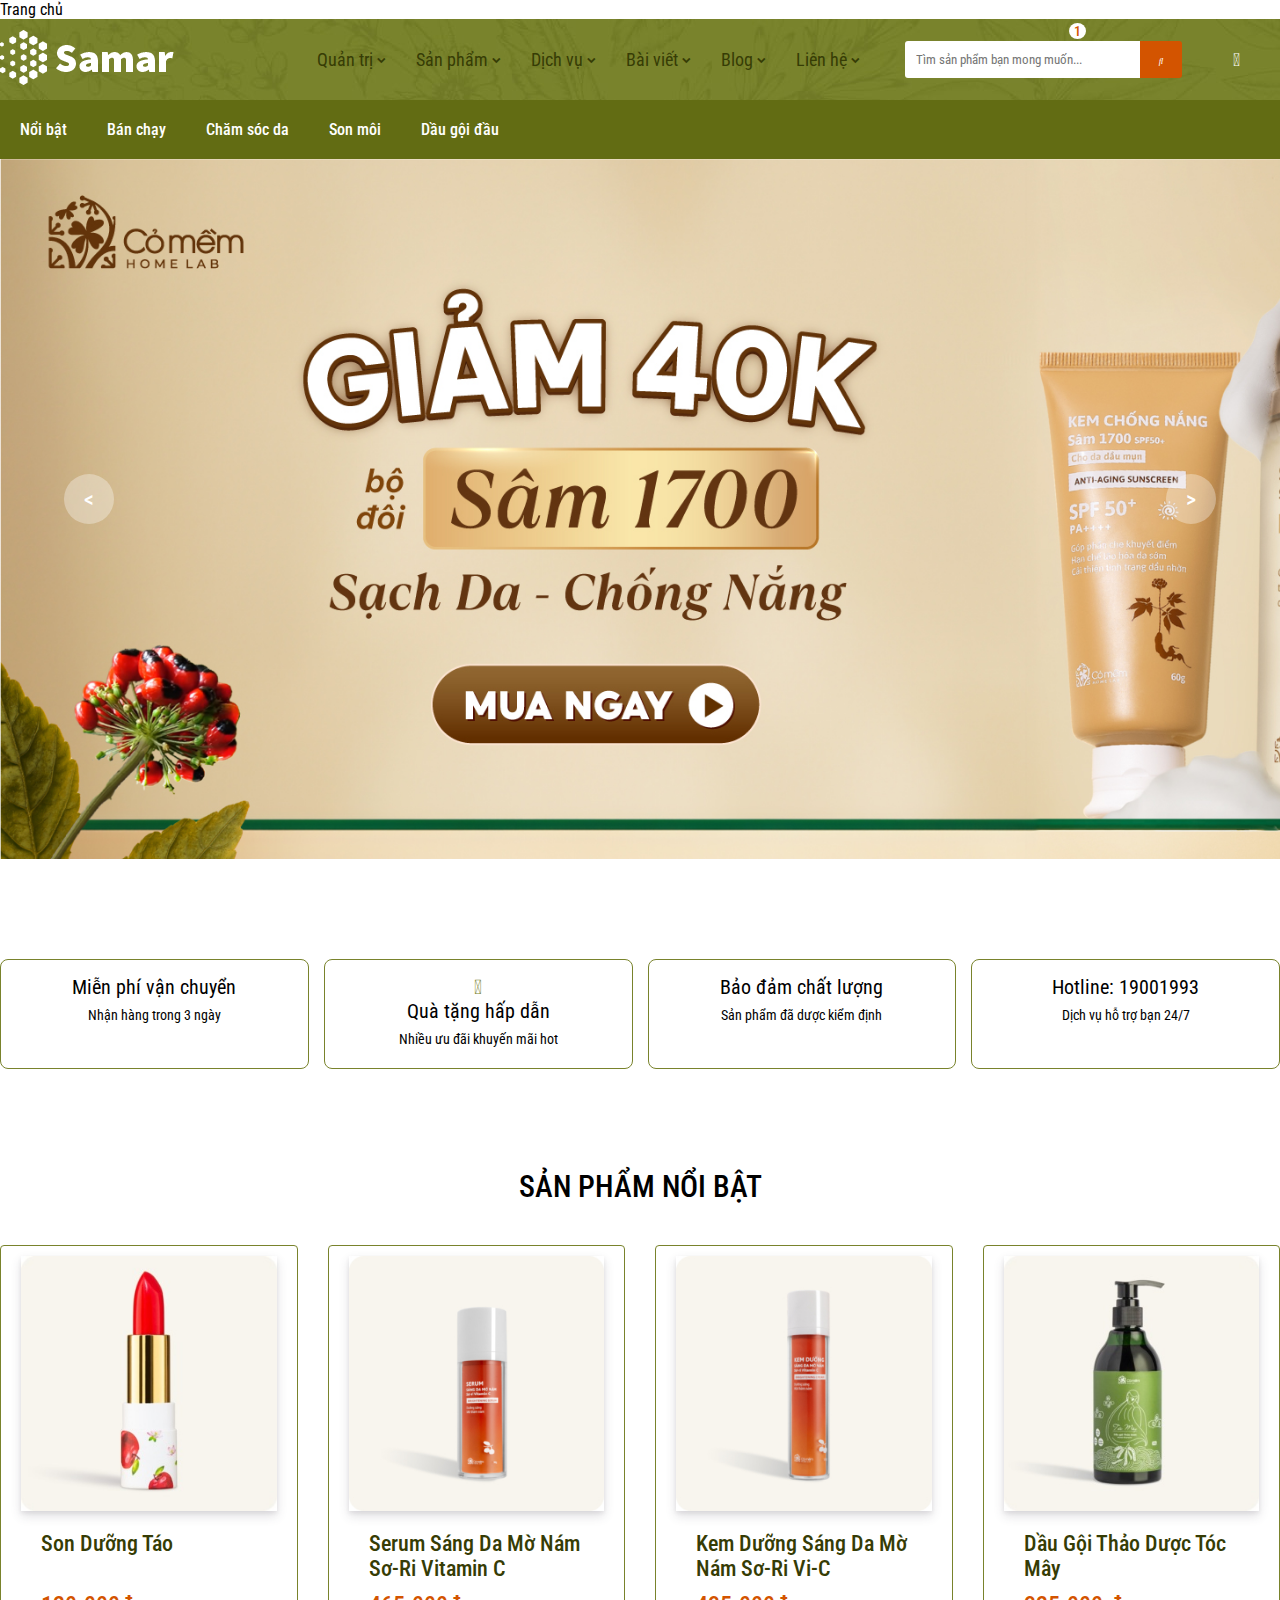
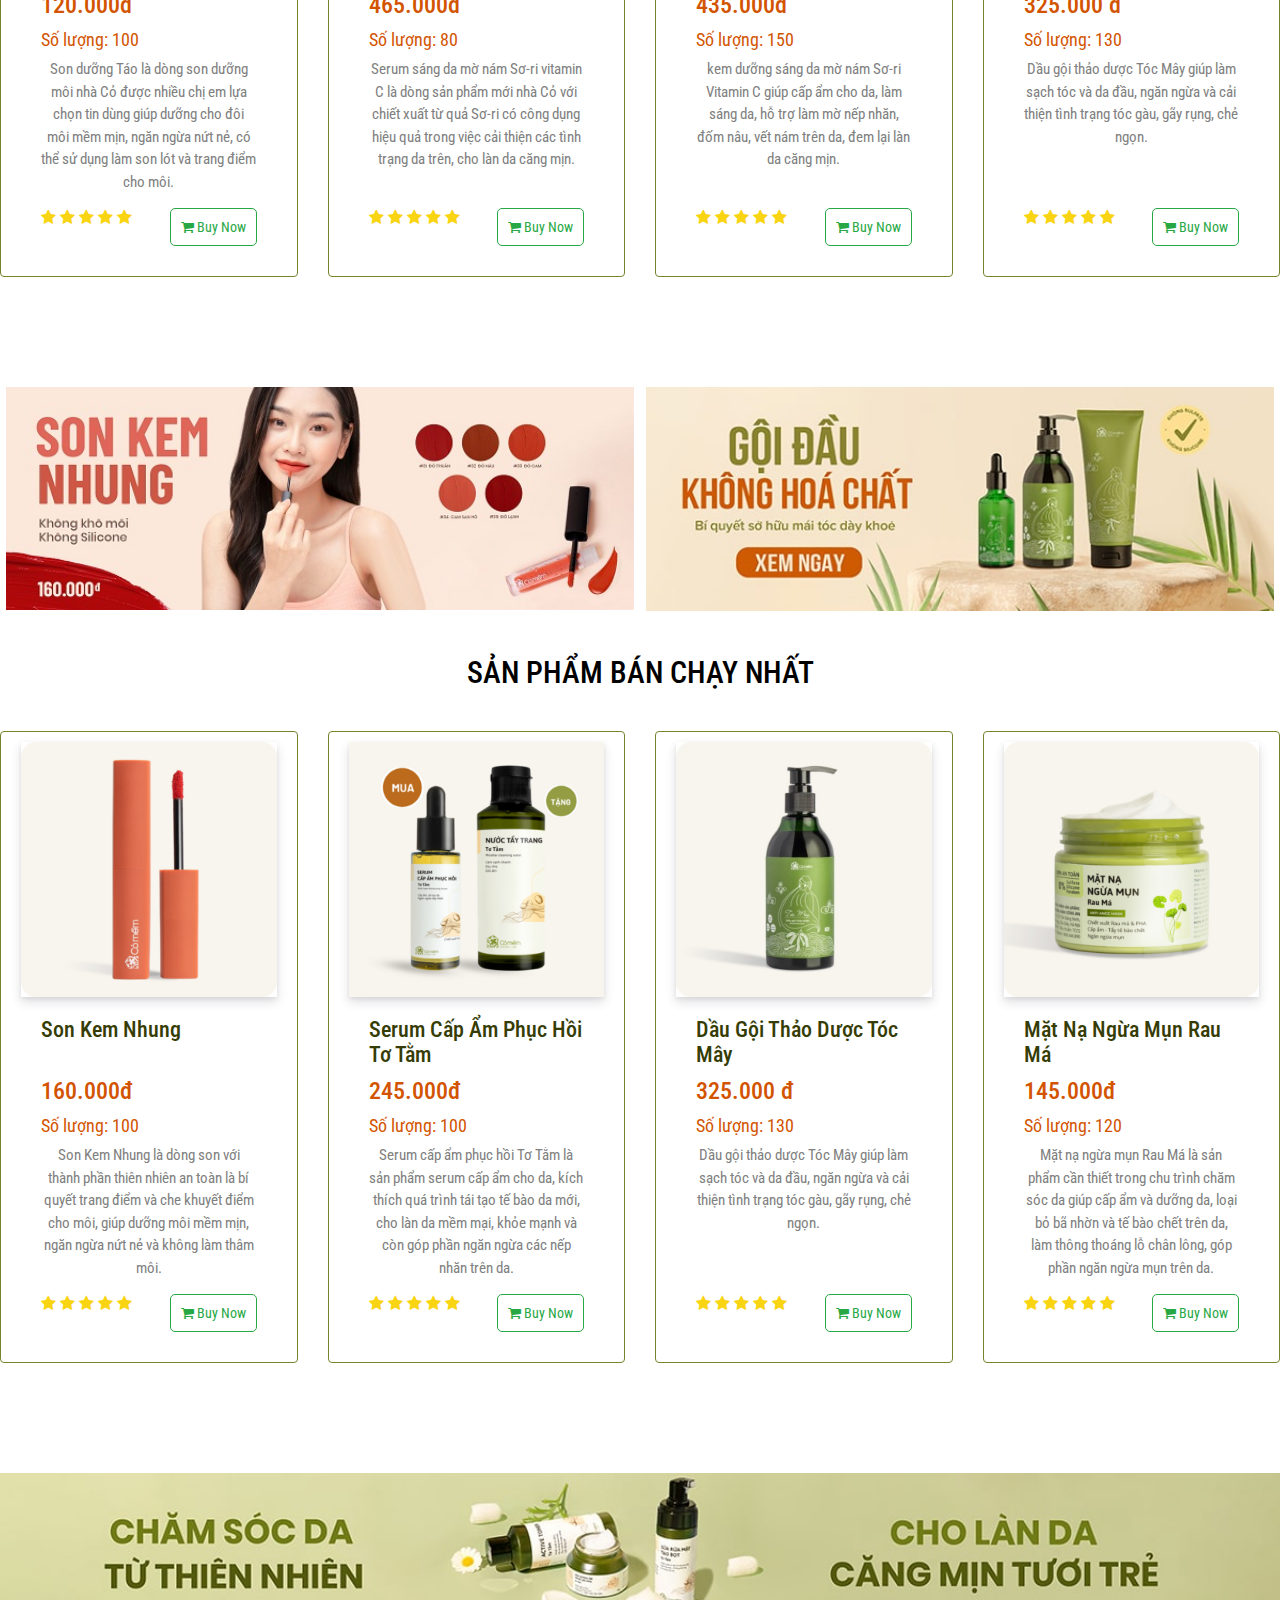
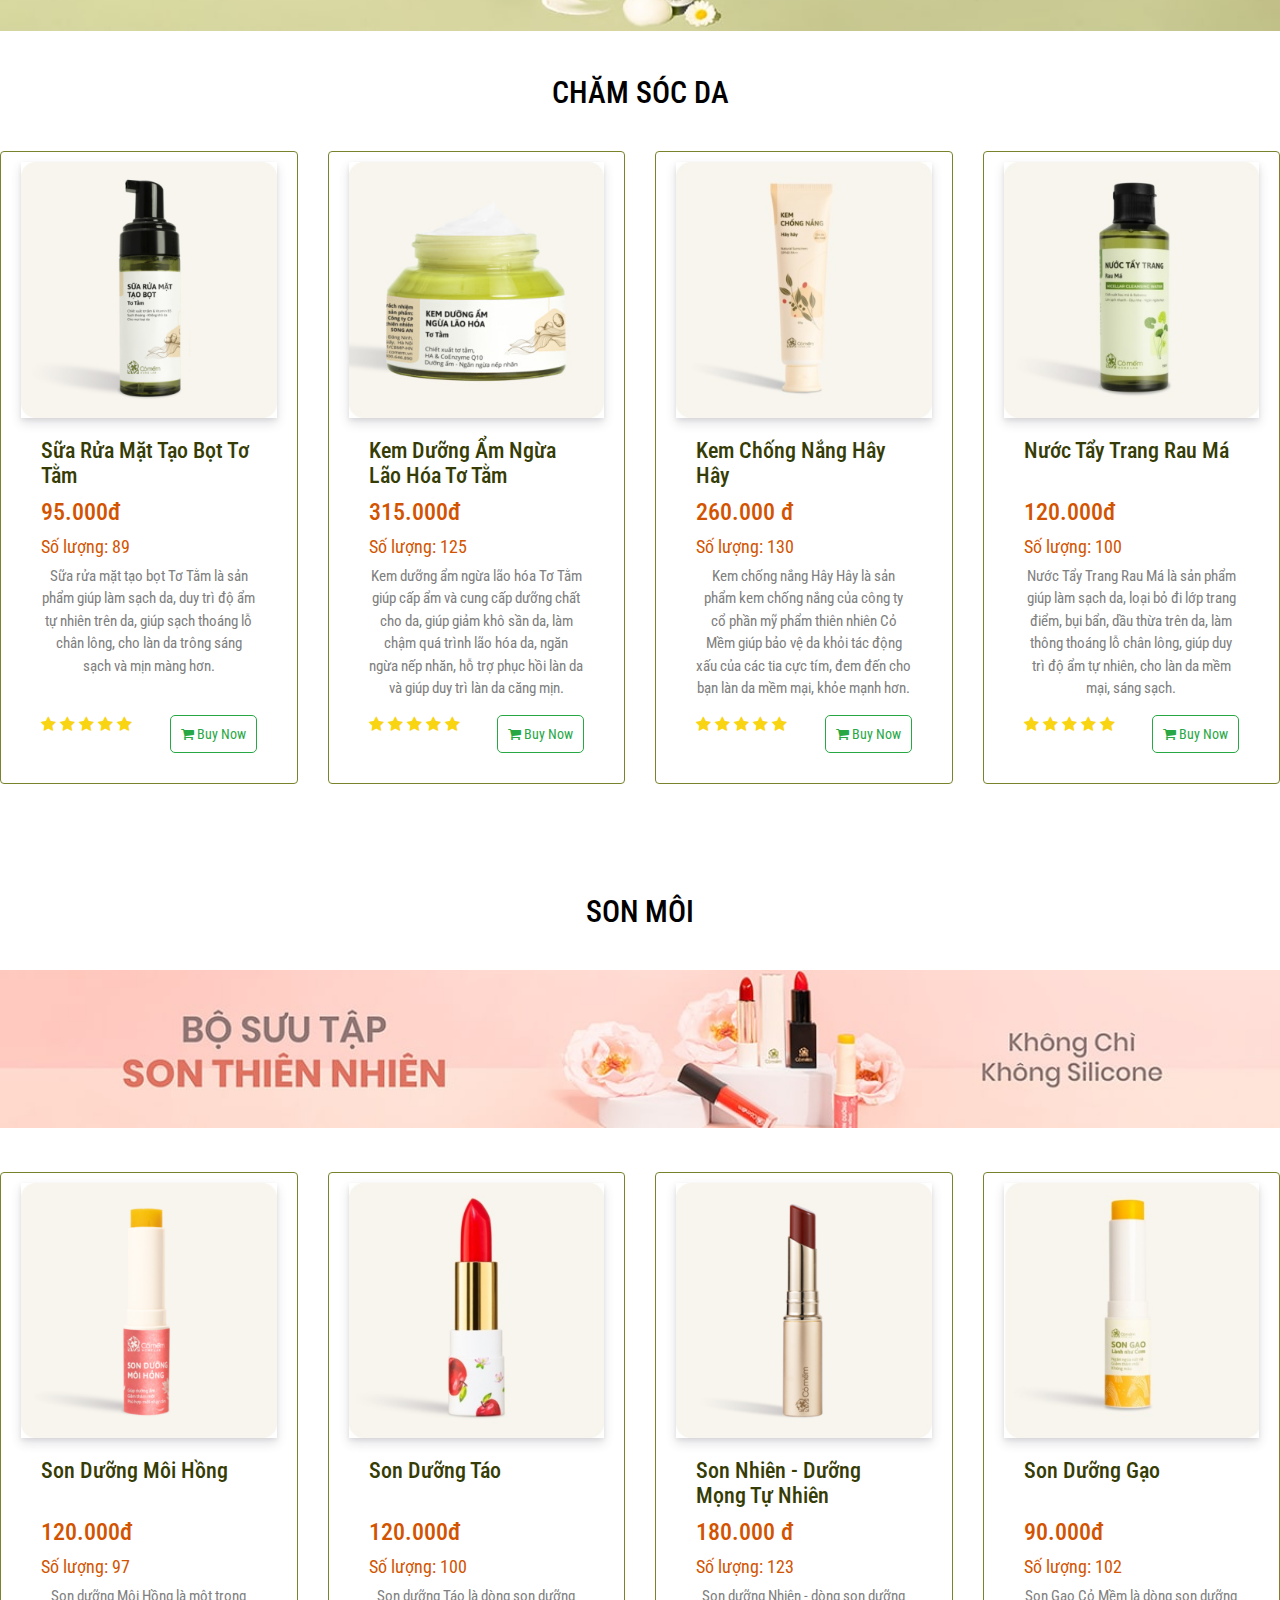
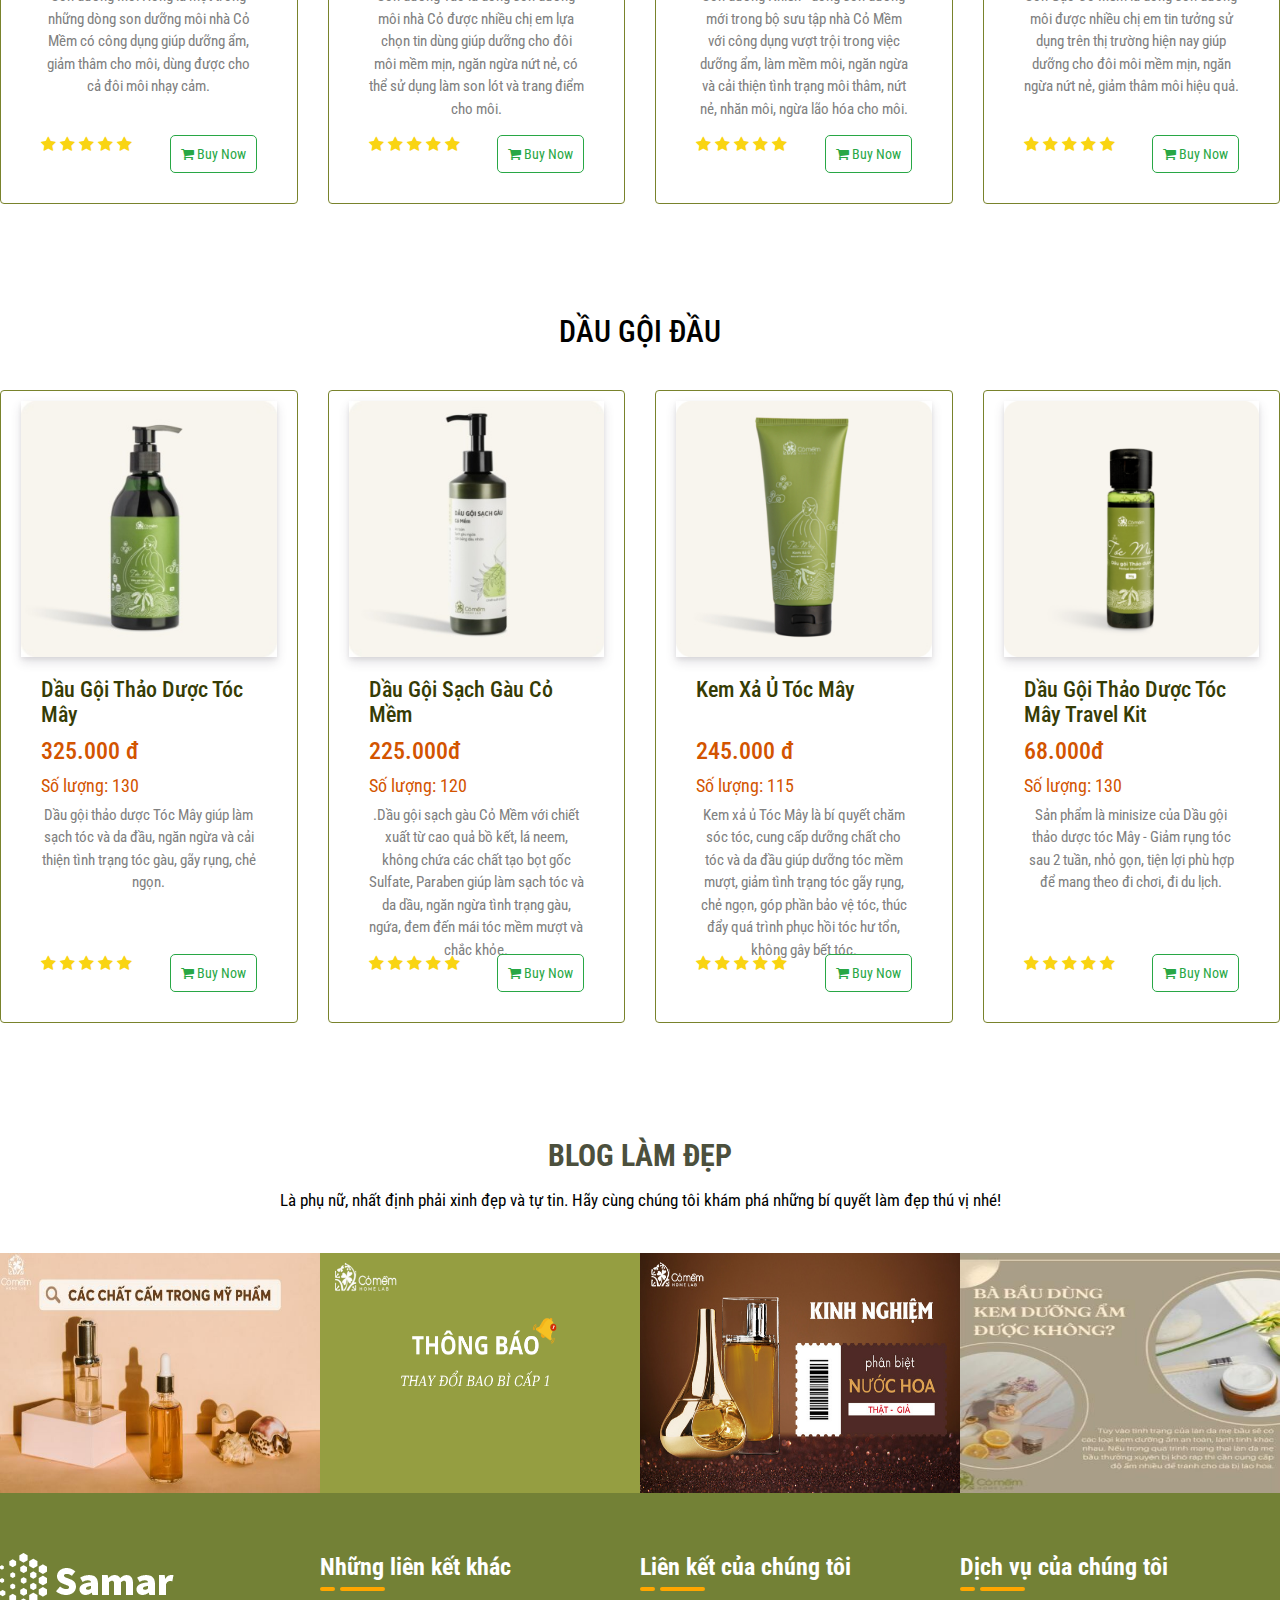
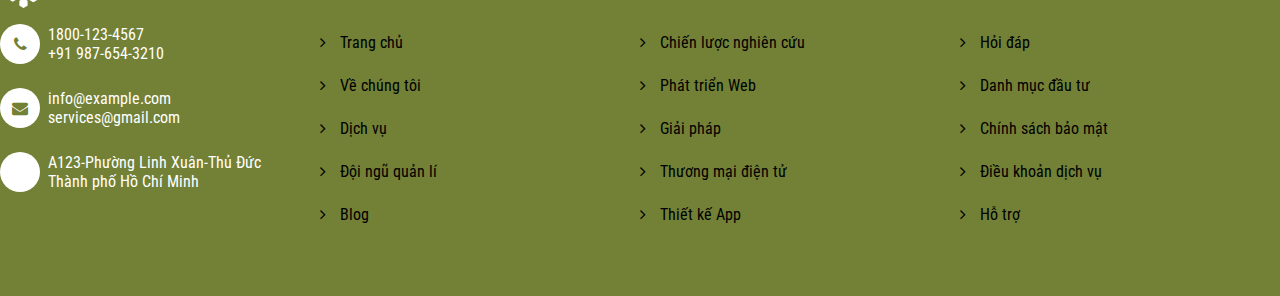
==== commit 6cc38595: "repair" ====
--- a/User/index.html
+++ b/User/index.html
@@ -4,7 +4,7 @@
 <head>
   <meta charset="UTF-8">
   <meta name="viewport" content="width=device-width, initial-scale=1.0">
-  <title>Document</title>
+  <titl>Trang chủ</titl></title>
   <link rel="preconnect" href="https://fonts.googleapis.com">
   <link rel="preconnect" href="https://fonts.gstatic.com" crossorigin>
   <link href="https://fonts.googleapis.com/css2?family=Roboto+Condensed:wght@300;400;500;600&display=swap"
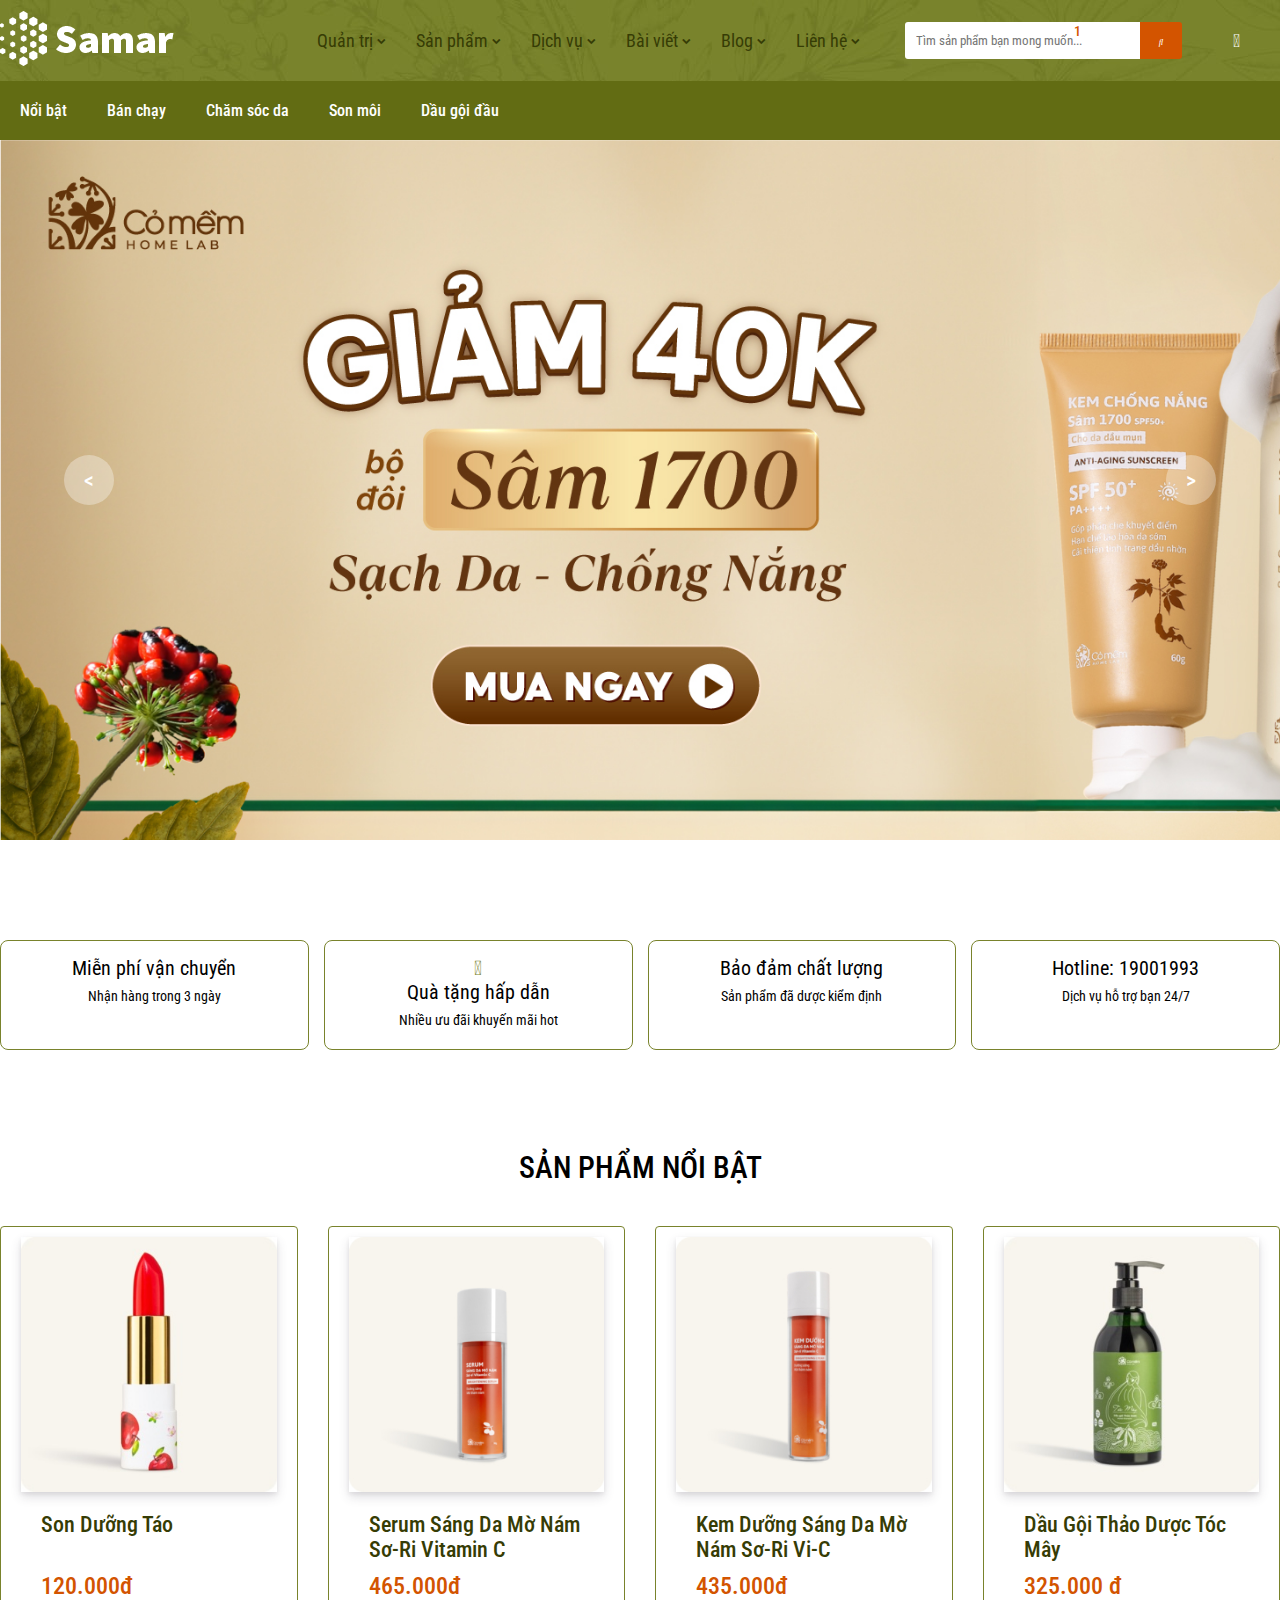
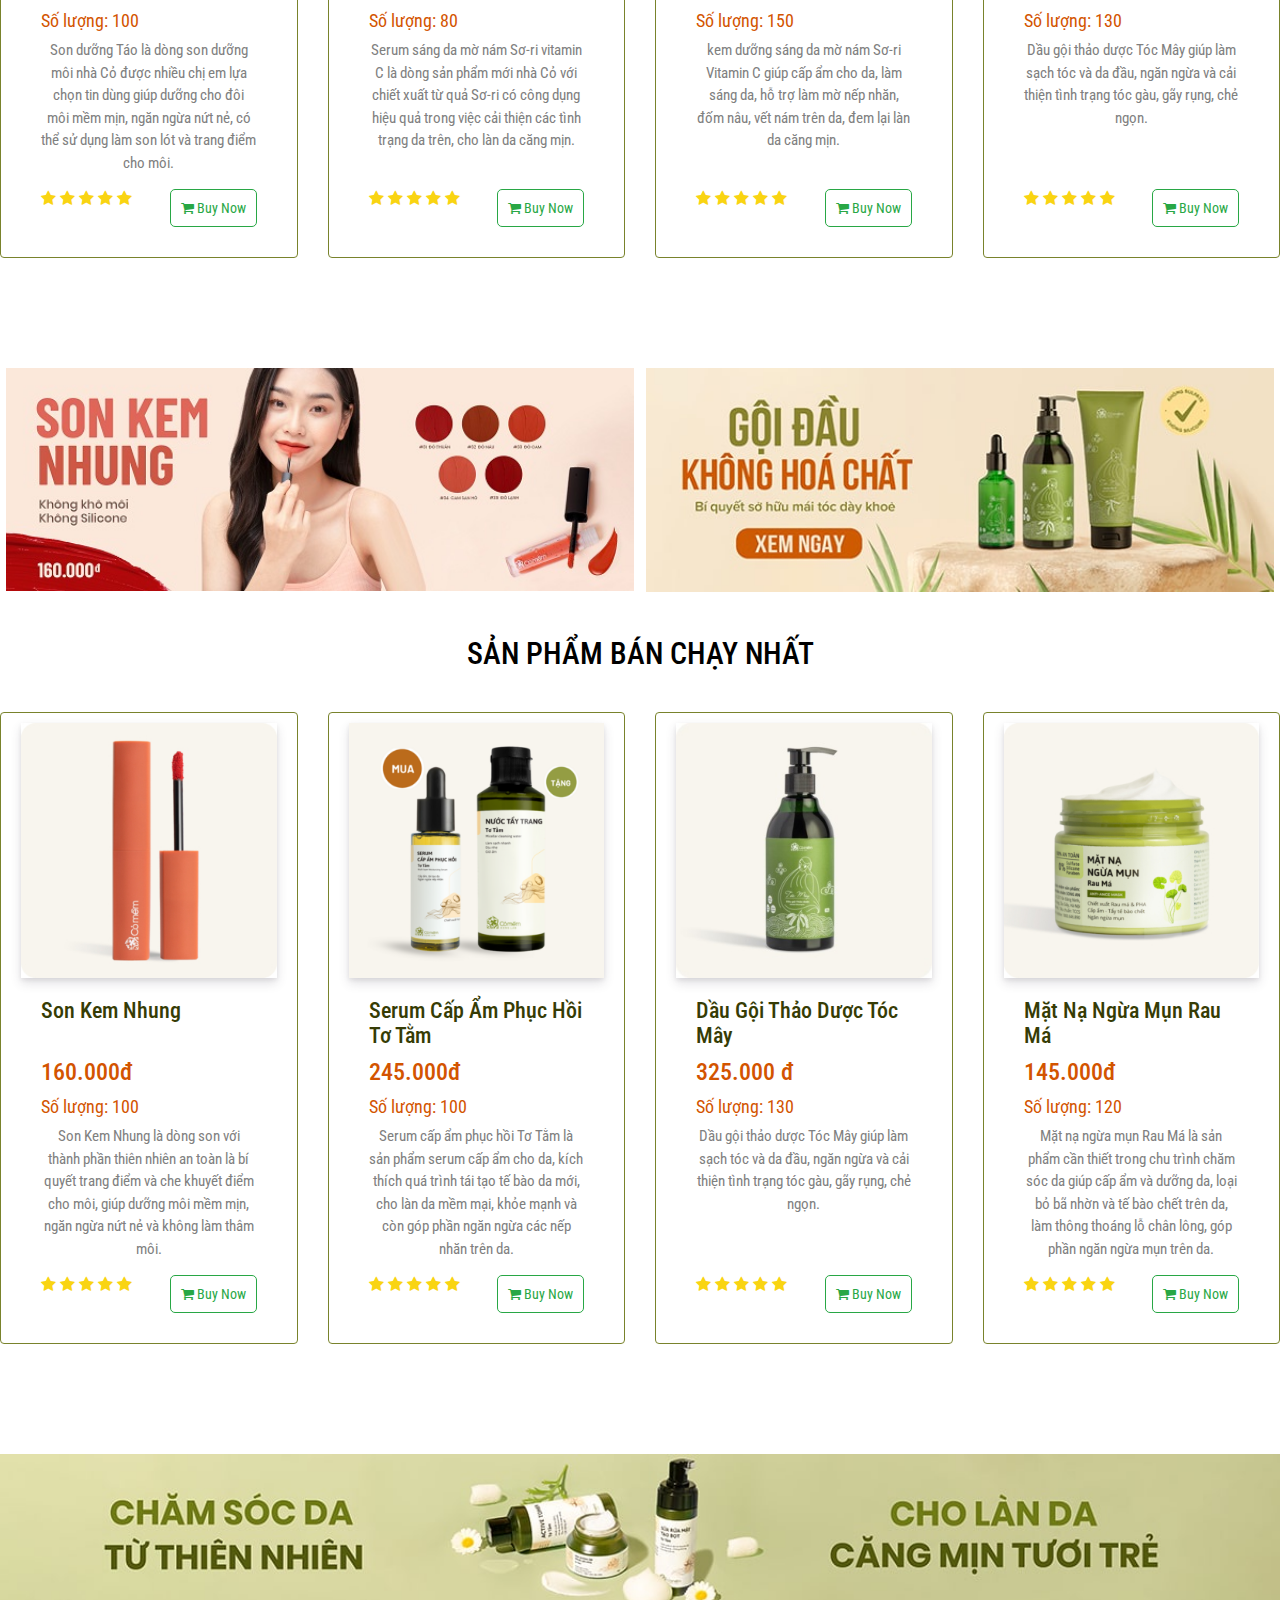
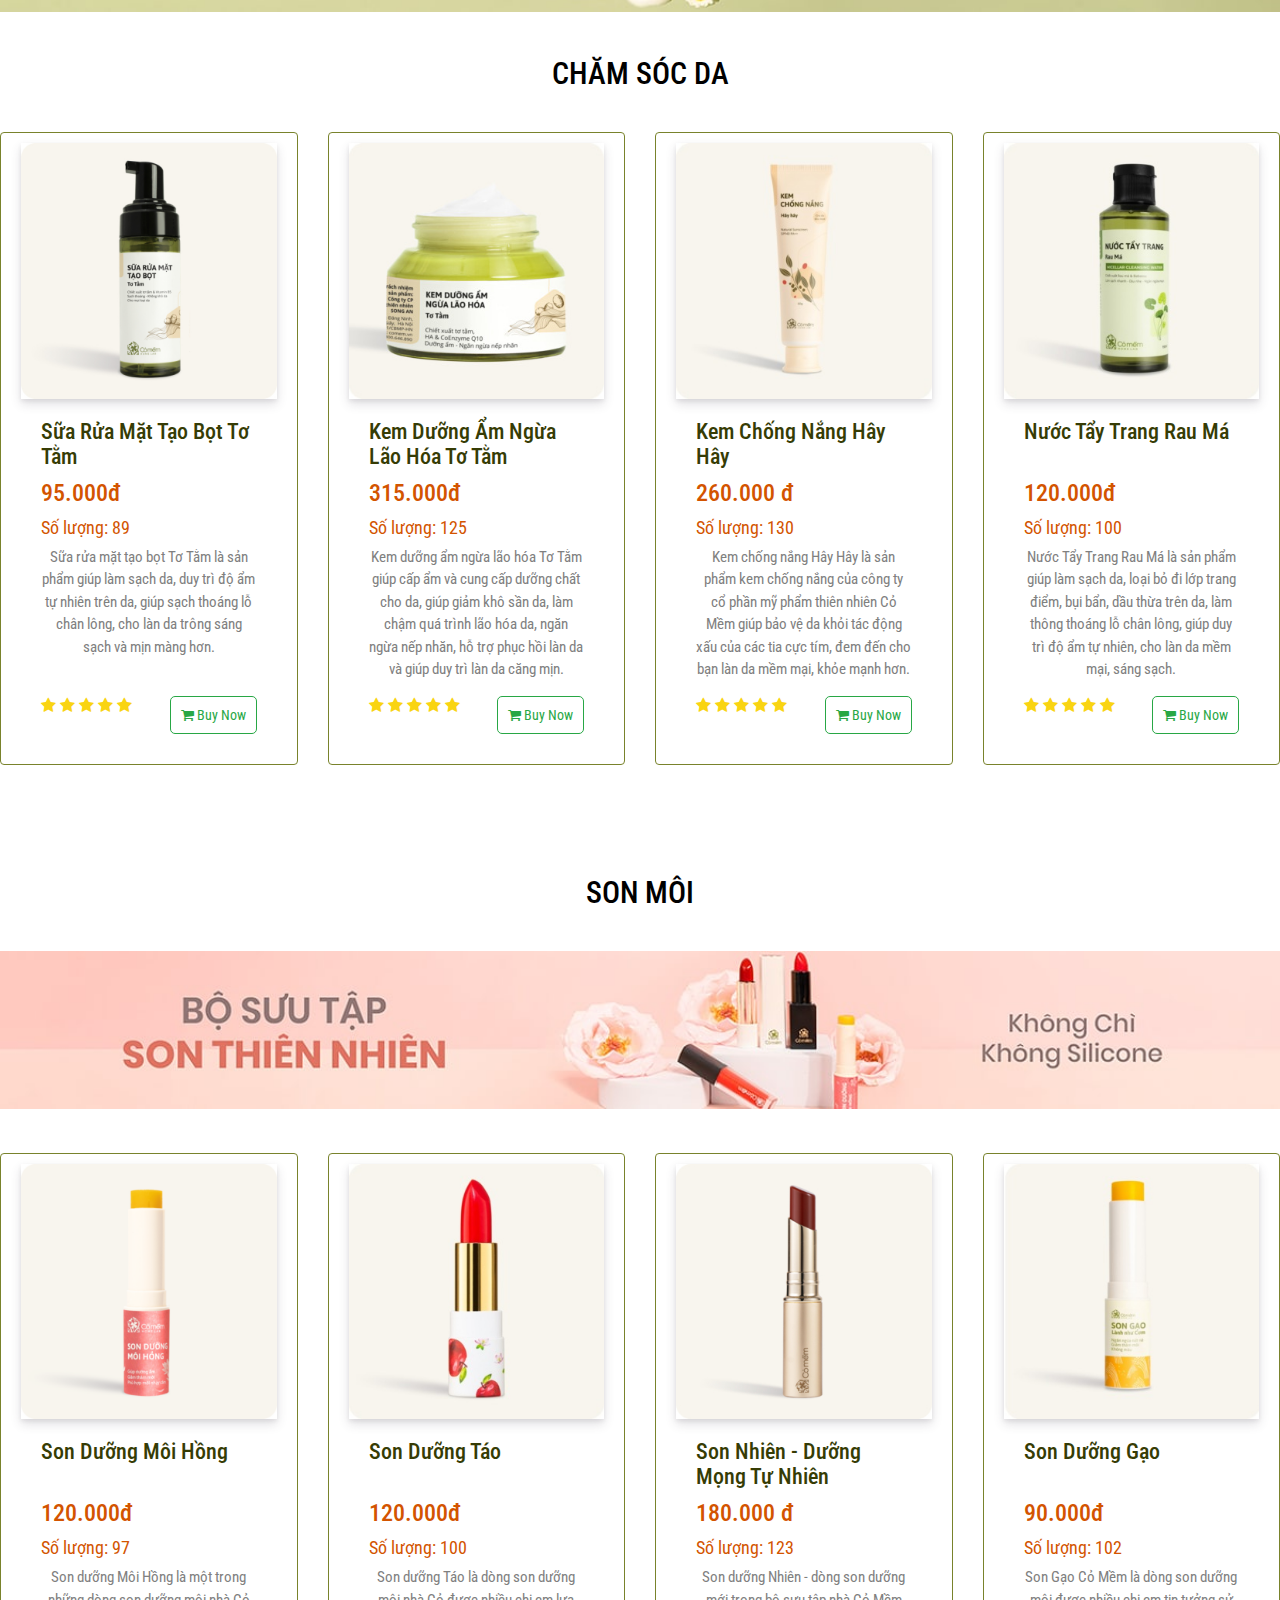
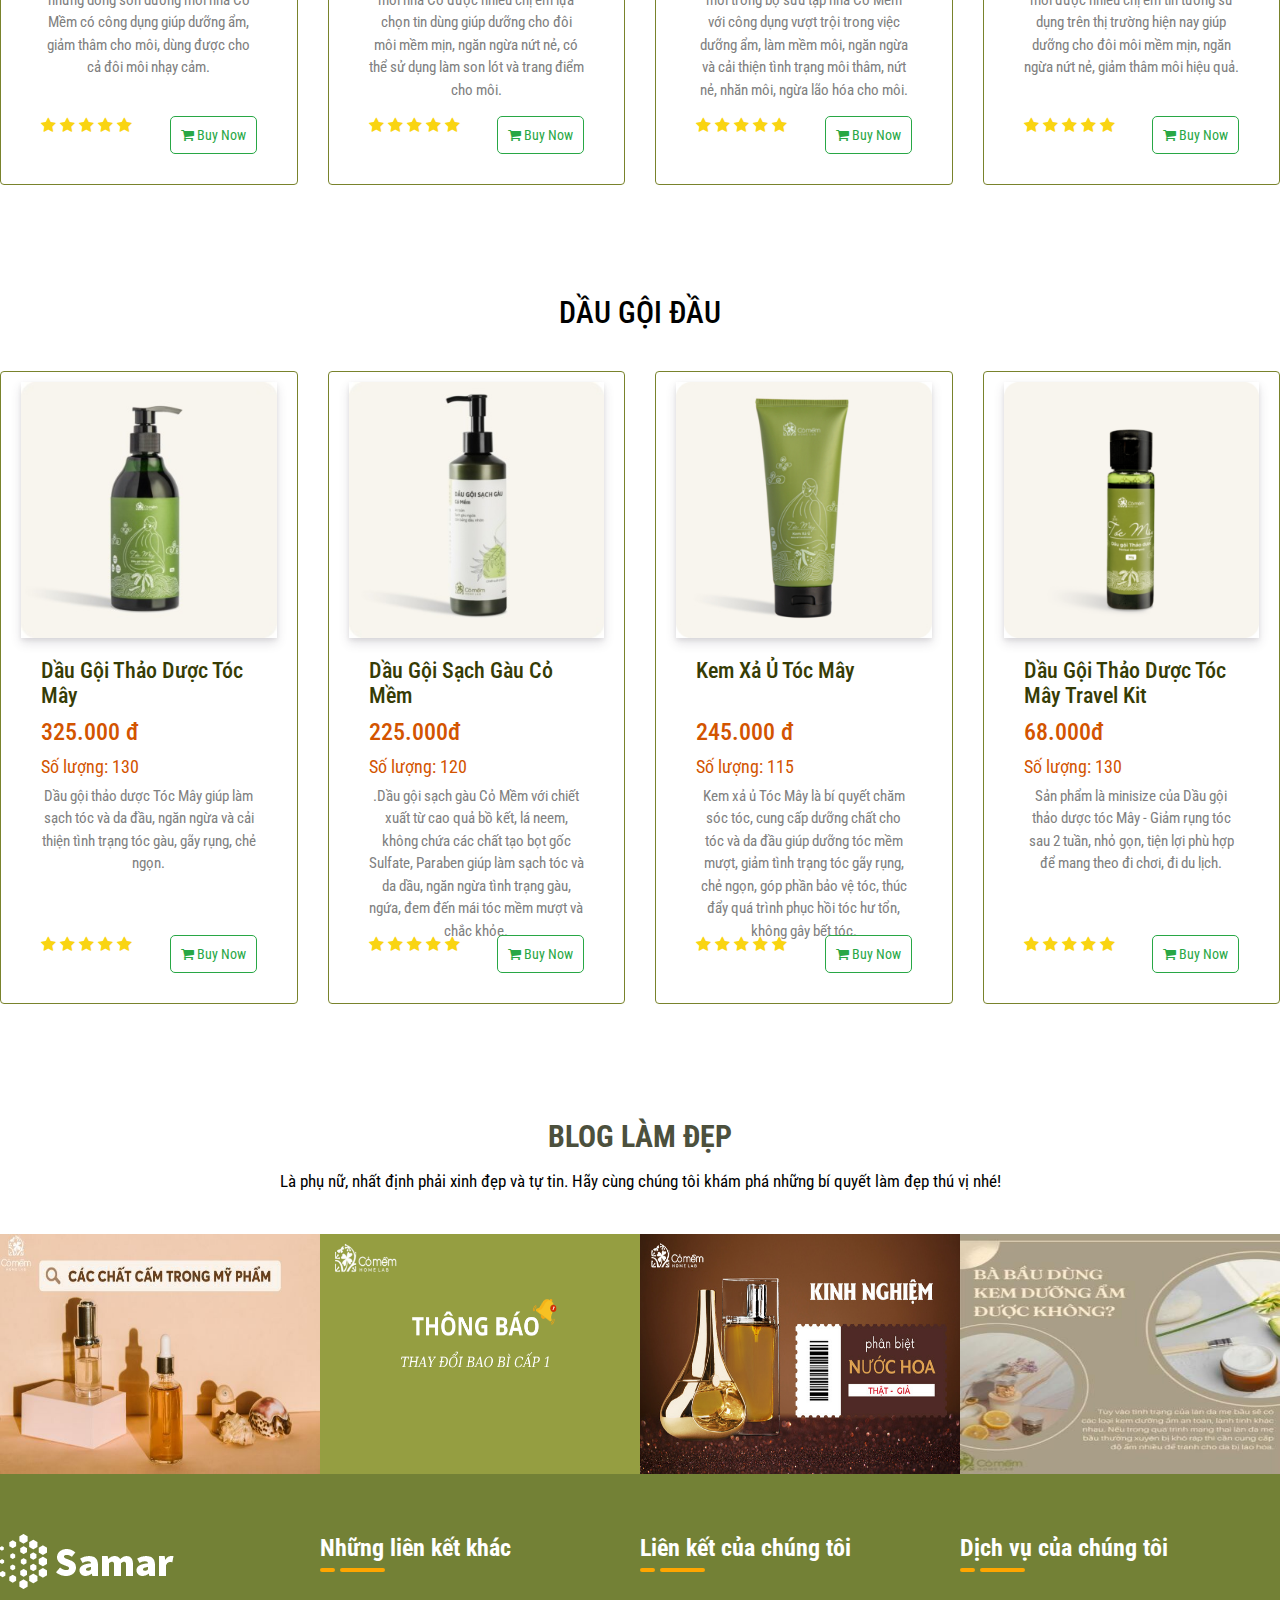
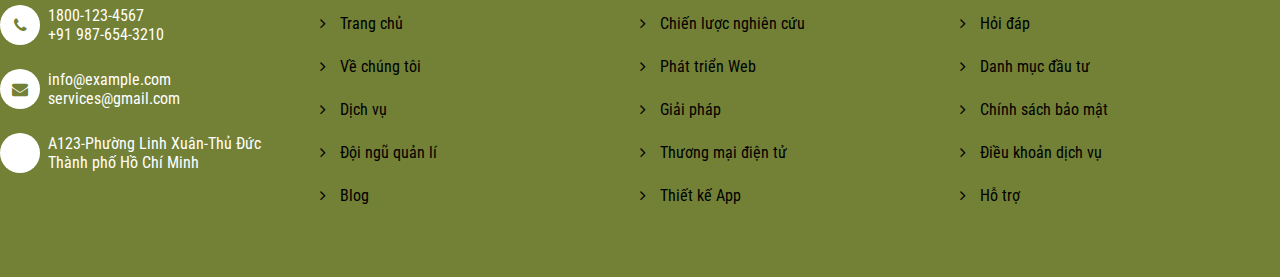
==== commit 2edd4d2d: "repair" ====
--- a/User/index.html
+++ b/User/index.html
@@ -4,7 +4,7 @@
 <head>
   <meta charset="UTF-8">
   <meta name="viewport" content="width=device-width, initial-scale=1.0">
-  <titl>Trang chủ</titl></title>
+  <title>Trang chủ</title>
   <link rel="preconnect" href="https://fonts.googleapis.com">
   <link rel="preconnect" href="https://fonts.gstatic.com" crossorigin>
   <link href="https://fonts.googleapis.com/css2?family=Roboto+Condensed:wght@300;400;500;600&display=swap"
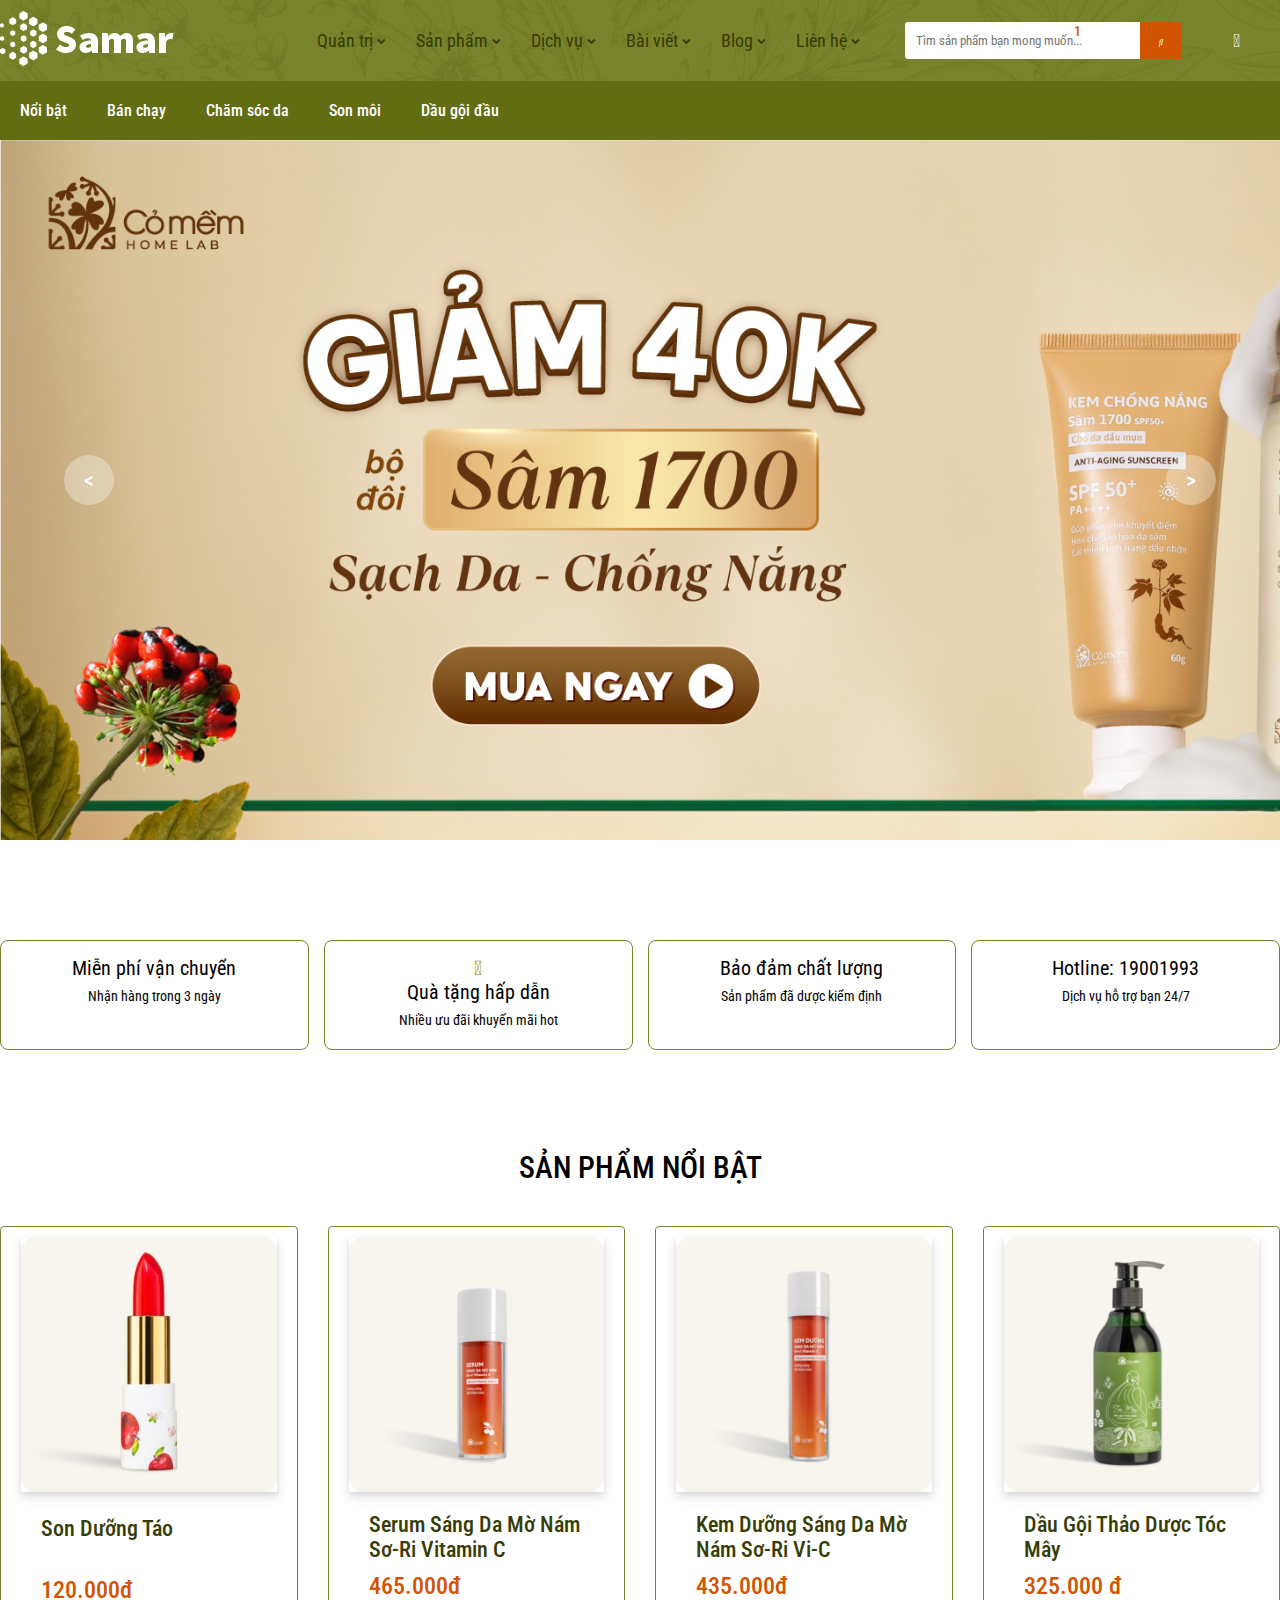
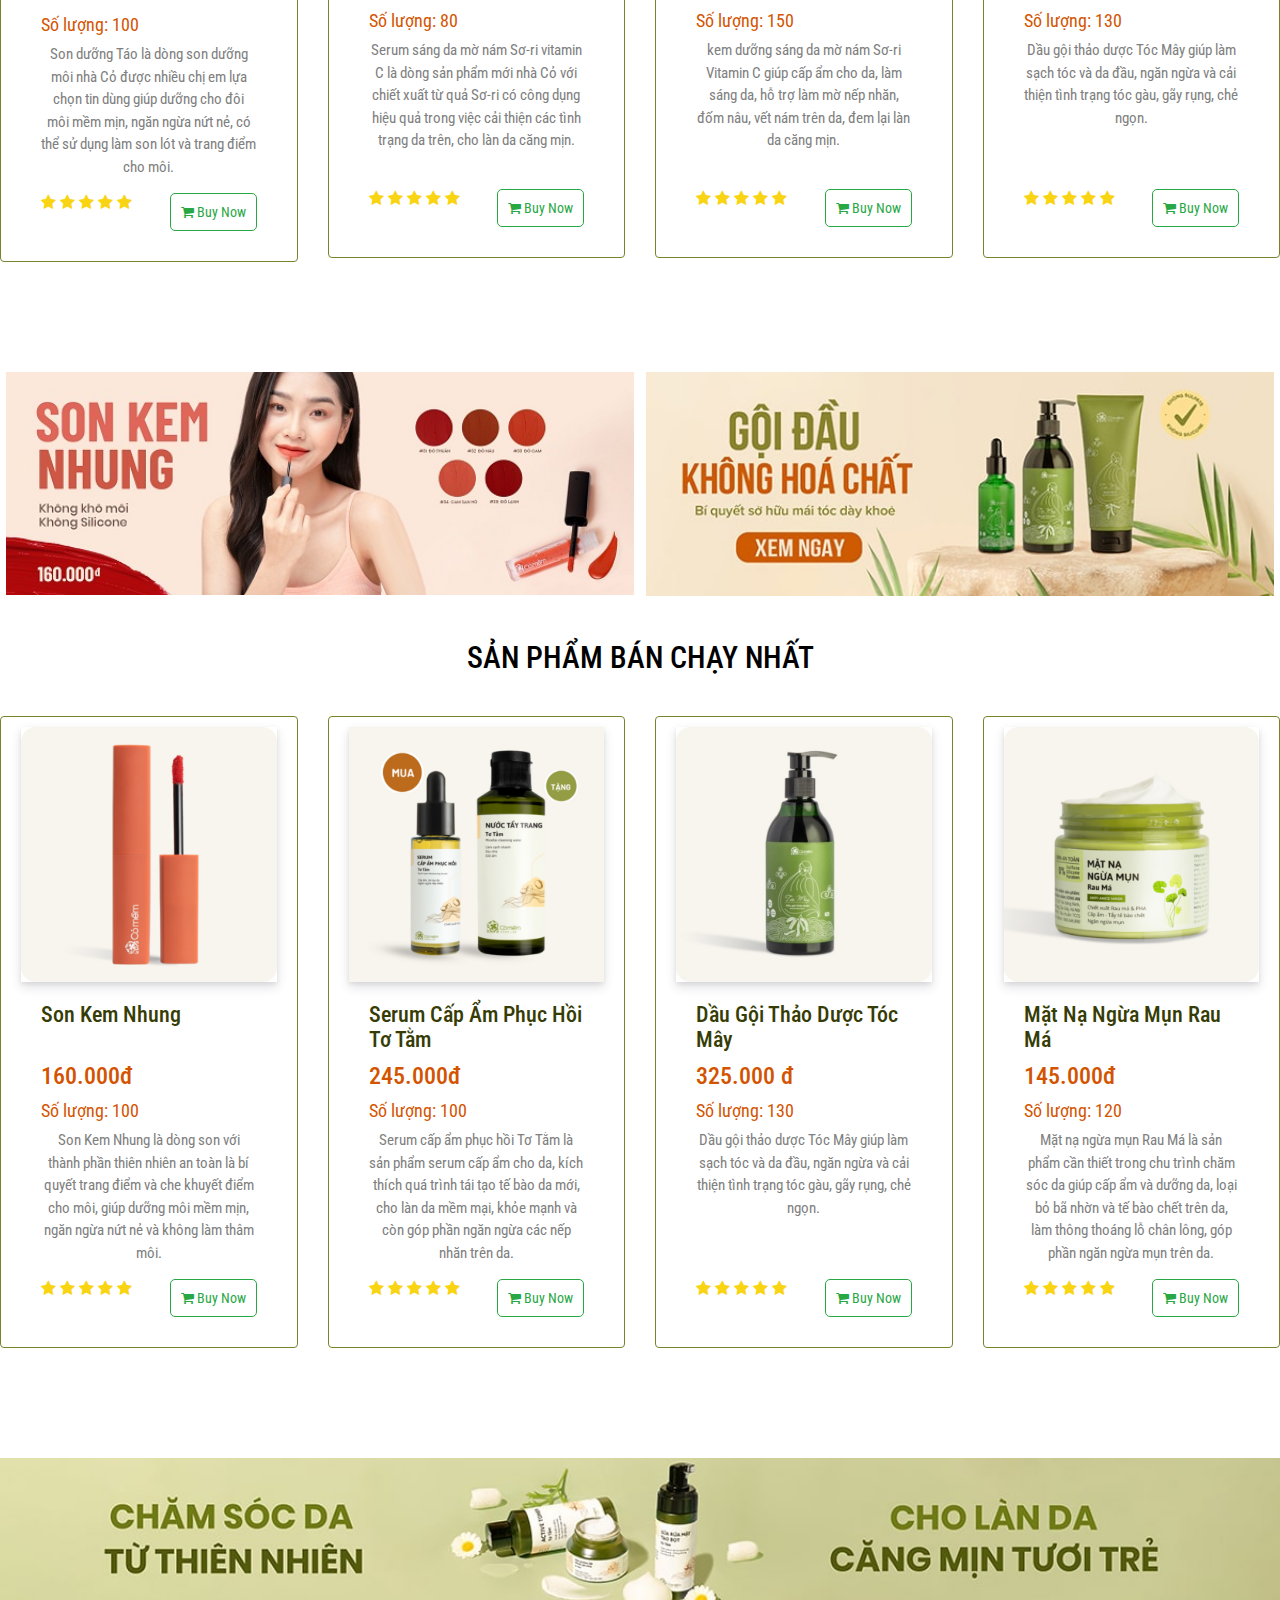
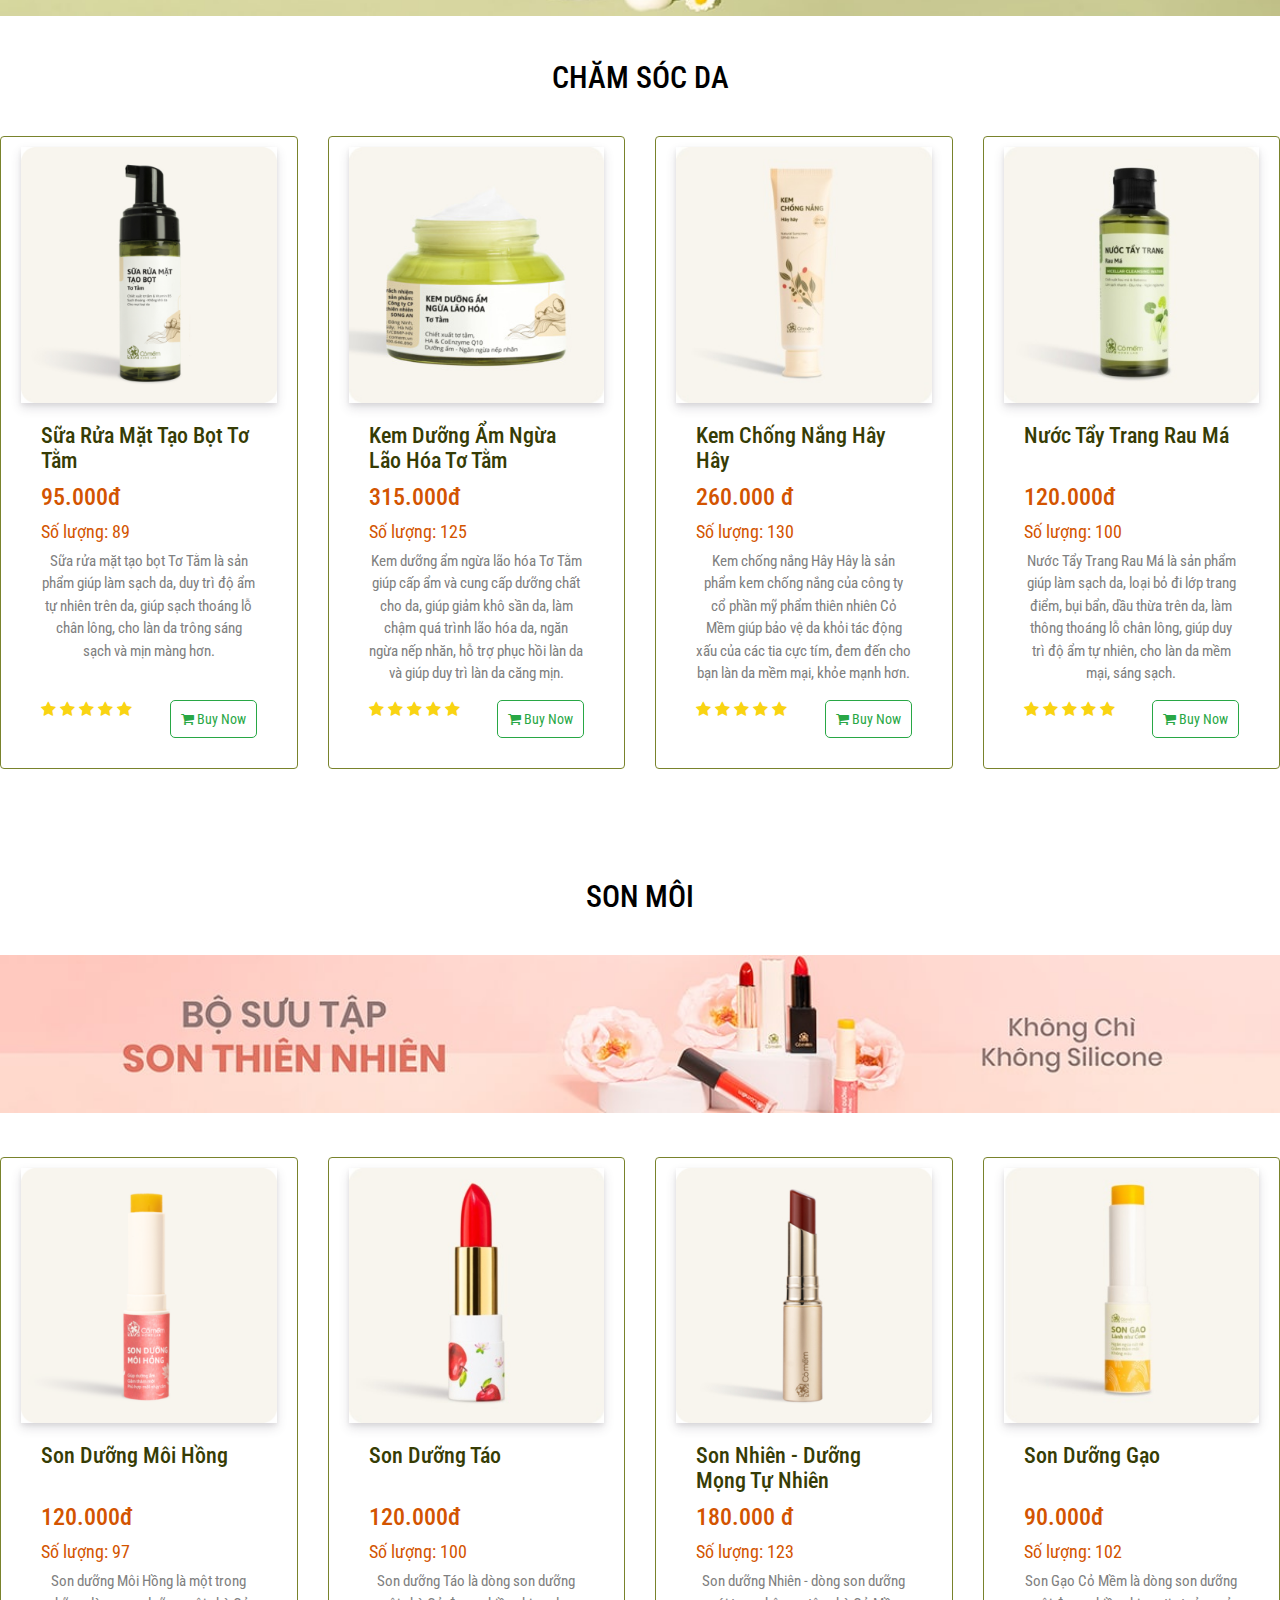
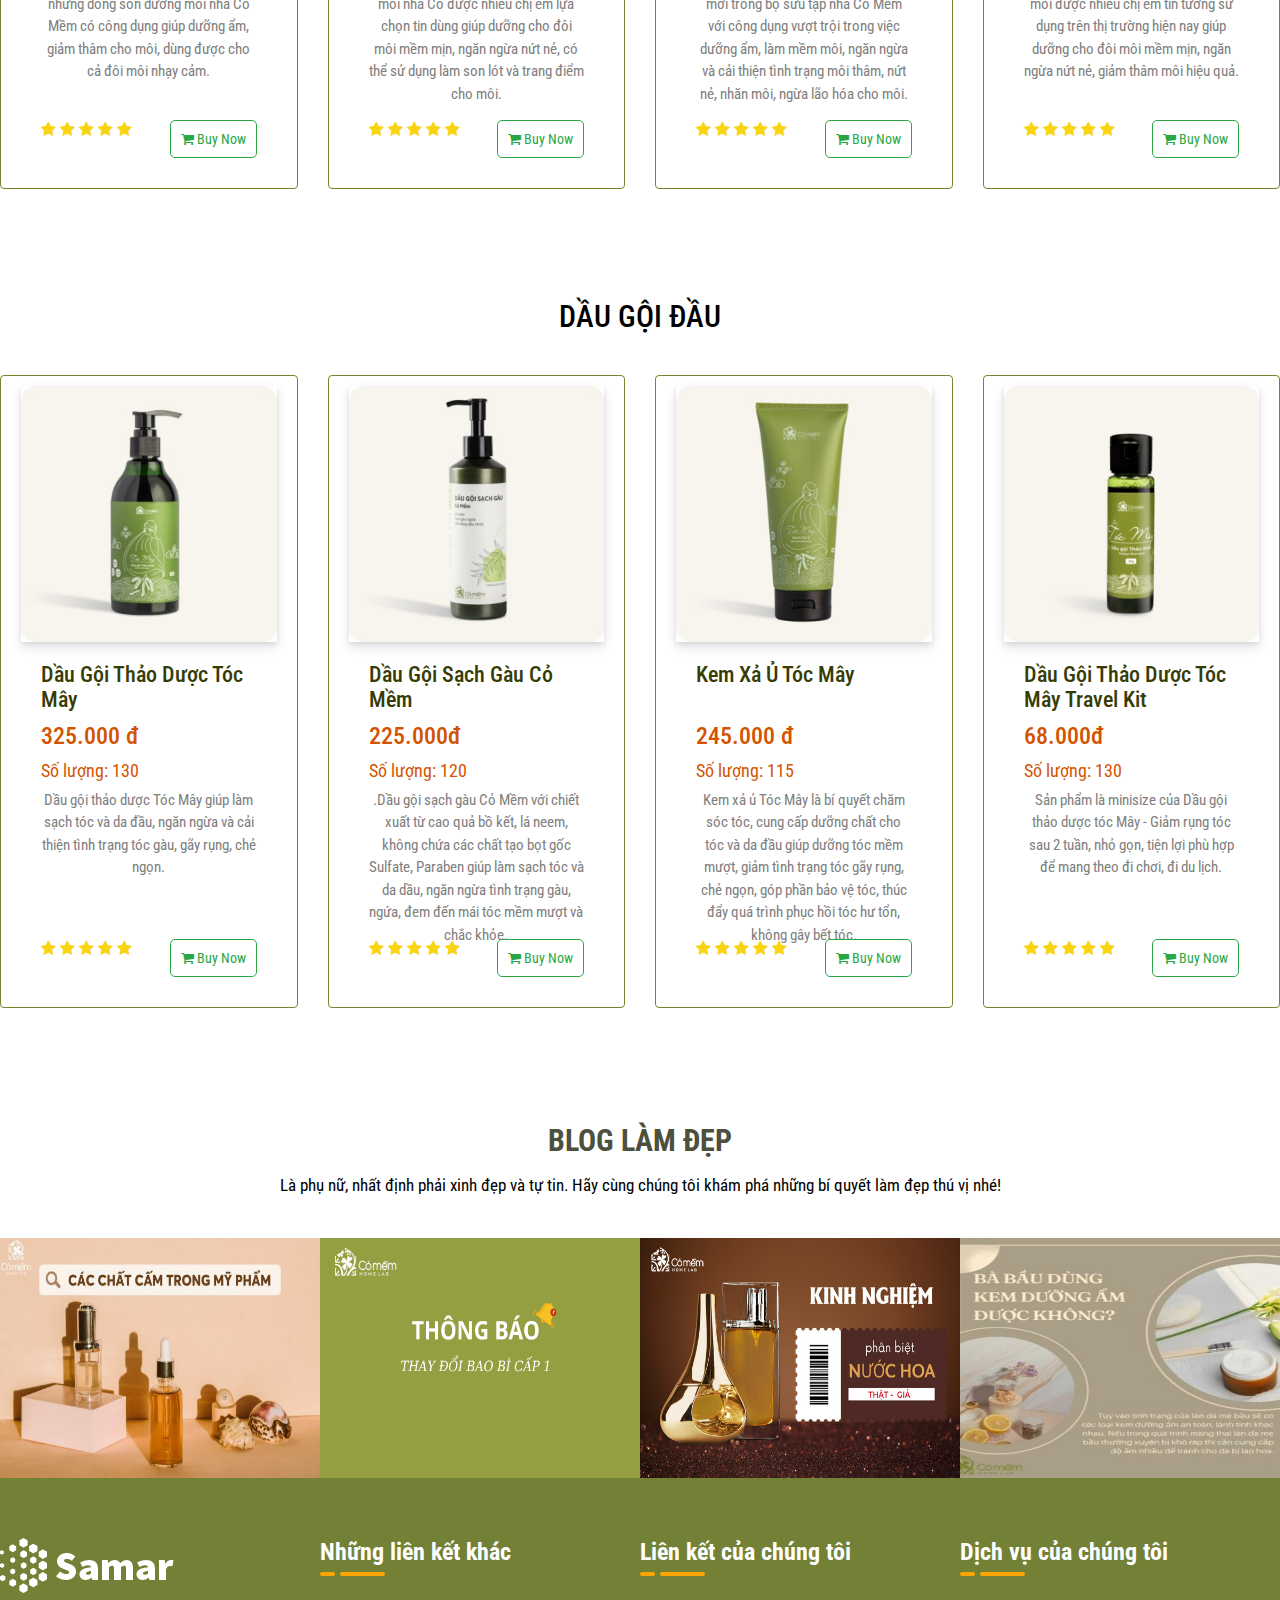
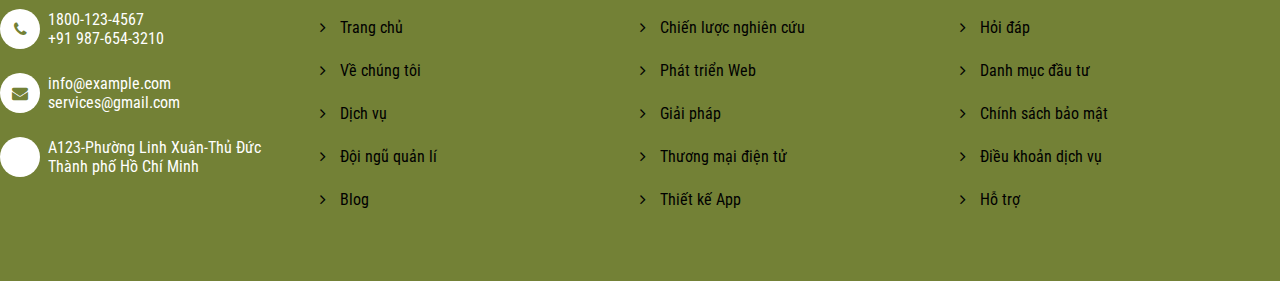
==== commit 07dfba35: "done" ====
--- a/User/index.html
+++ b/User/index.html
@@ -4,12 +4,11 @@
 <head>
   <meta charset="UTF-8">
   <meta name="viewport" content="width=device-width, initial-scale=1.0">
-  <title>Trang chủ</title>
+  <title>Document</title>
   <link rel="preconnect" href="https://fonts.googleapis.com">
   <link rel="preconnect" href="https://fonts.gstatic.com" crossorigin>
   <link href="https://fonts.googleapis.com/css2?family=Roboto+Condensed:wght@300;400;500;600&display=swap"
     rel="stylesheet">
-  <link rel="stylesheet" href="https://cdnjs.cloudflare.com/ajax/libs/animate.css/4.1.1/animate.min.css" />
   <link rel="stylesheet" href="https://cdnjs.cloudflare.com/ajax/libs/font-awesome/4.7.0/css/font-awesome.min.css"
     integrity="sha512-SfTiTlX6kk+qitfevl/7LibUOeJWlt9rbyDn92a1DqWOw9vWG2MFoays0sgObmWazO5BQPiFucnnEAjpAB+/Sw=="
     crossorigin="anonymous" referrerpolicy="no-referrer" />
@@ -121,8 +120,9 @@
         </div>
       </div>
       <div class="buttons">
-        <button id="prev"><</button>
-        <button id="next">></button>
+        <button id="prev">
+          < </button>
+            <button id="next"> > </button>
       </div>
     </div>
   </section>
@@ -162,7 +162,9 @@
       <div class="product-content row">
         <div class="col-lg-3 product-item">
           <div class="card card_product">
-            <img src="./img/son-duong-tao-co-mau_sp.jpg" class="card-img-top" alt="...">
+            <a href="./Detail/index.html">
+              <img src="./img/son-duong-tao-co-mau_sp.jpg" class="card-img-top" alt="...">
+            </a>
             <div class="card-body">
               <div class="product-head">
                 <div>
--- a/User/CSS/style.css
+++ b/User/CSS/style.css
@@ -248,6 +248,12 @@
   border: 1px solid #79832c;
   padding: 15px 20px;
   border-radius: 8px;
+  transition: all 0.3s;
+}
+.aboutUs-item:hover {
+  box-shadow: rgba(46, 41, 51, 0.08) 0px 2px 4px,
+    rgba(71, 63, 79, 0.16) 0px 5px 10px;
+  transform: translateY(-10px);
 }
 .aboutUs-h3 {
   font-size: 20px;
@@ -288,6 +294,12 @@
   max-width: 25%;
   padding-left: 15px;
   padding-right: 15px;
+  transition: all 0.3s;
+}
+.product-item:hover {
+  box-shadow: rgba(46, 41, 51, 0.08) 0px 2px 4px,
+    rgba(71, 63, 79, 0.16) 0px 5px 10px;
+  transform: translateY(-10px);
 }
 .card {
   position: relative;
